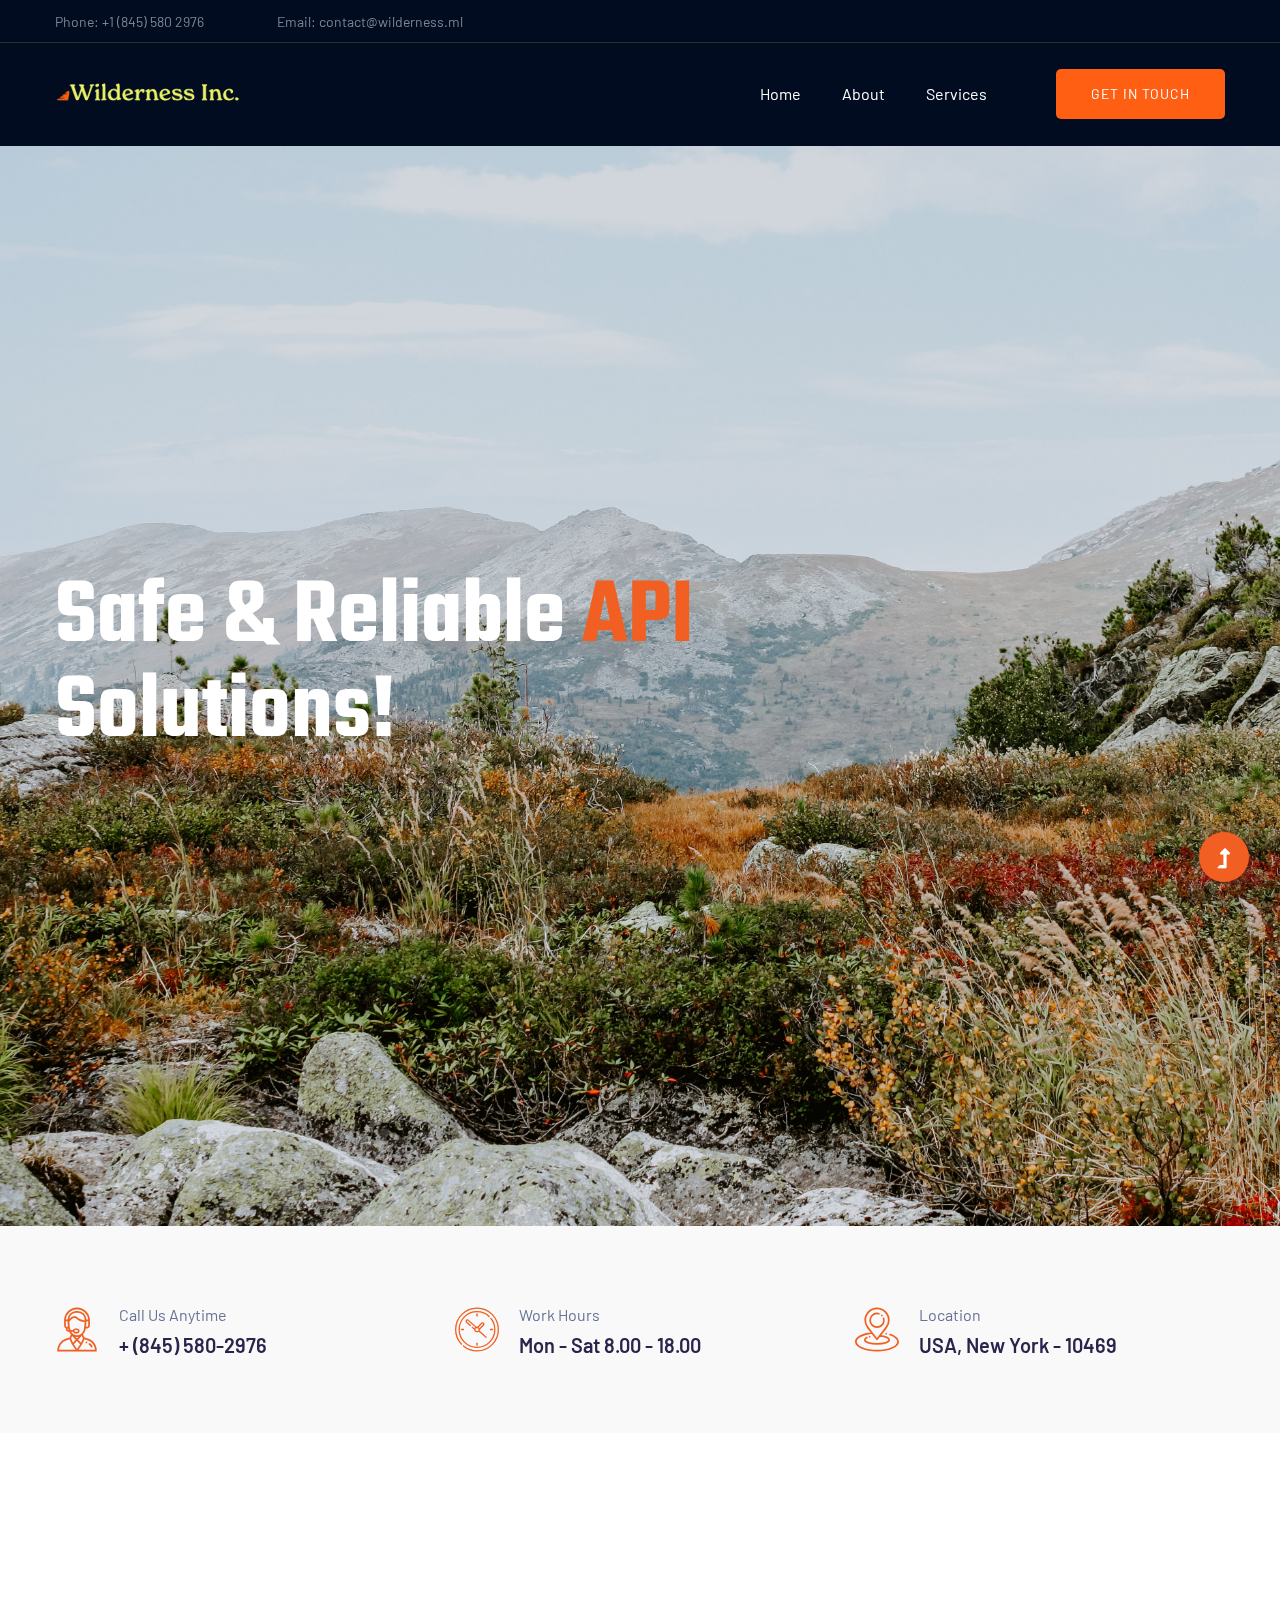
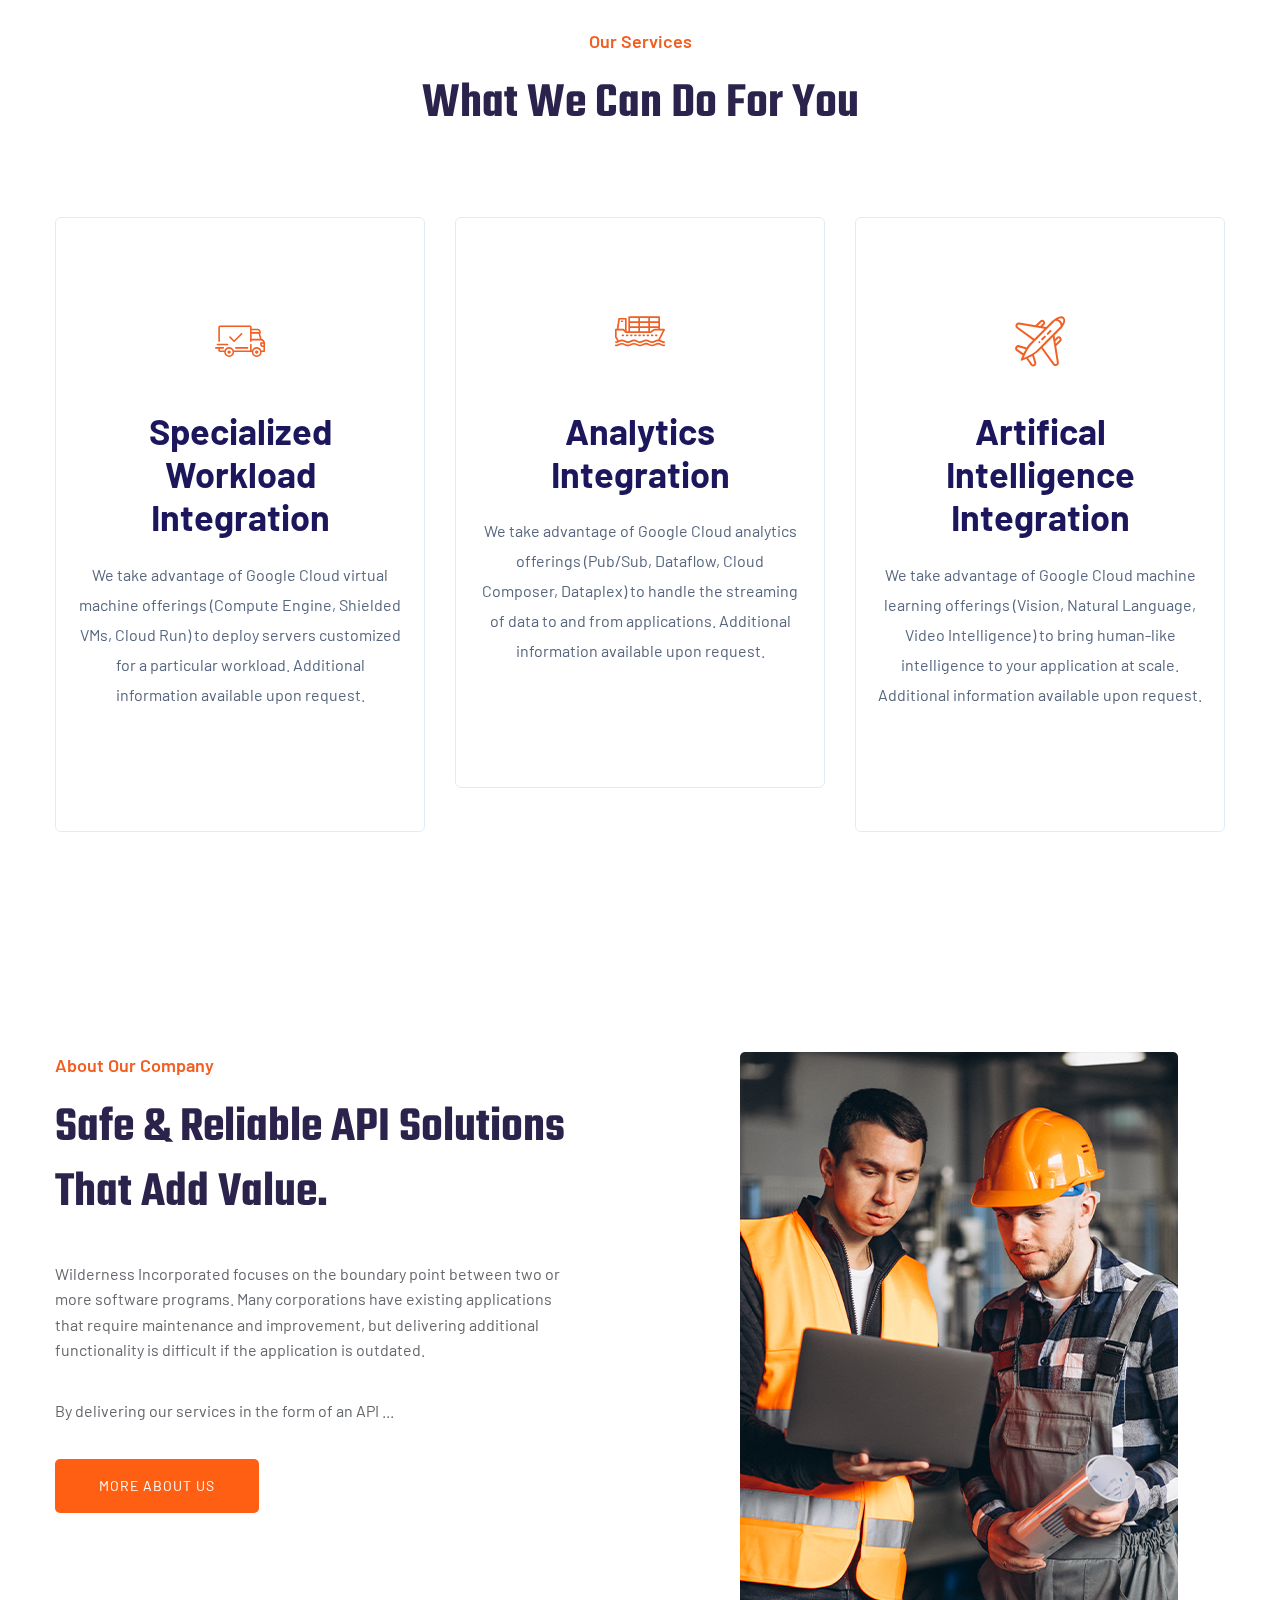
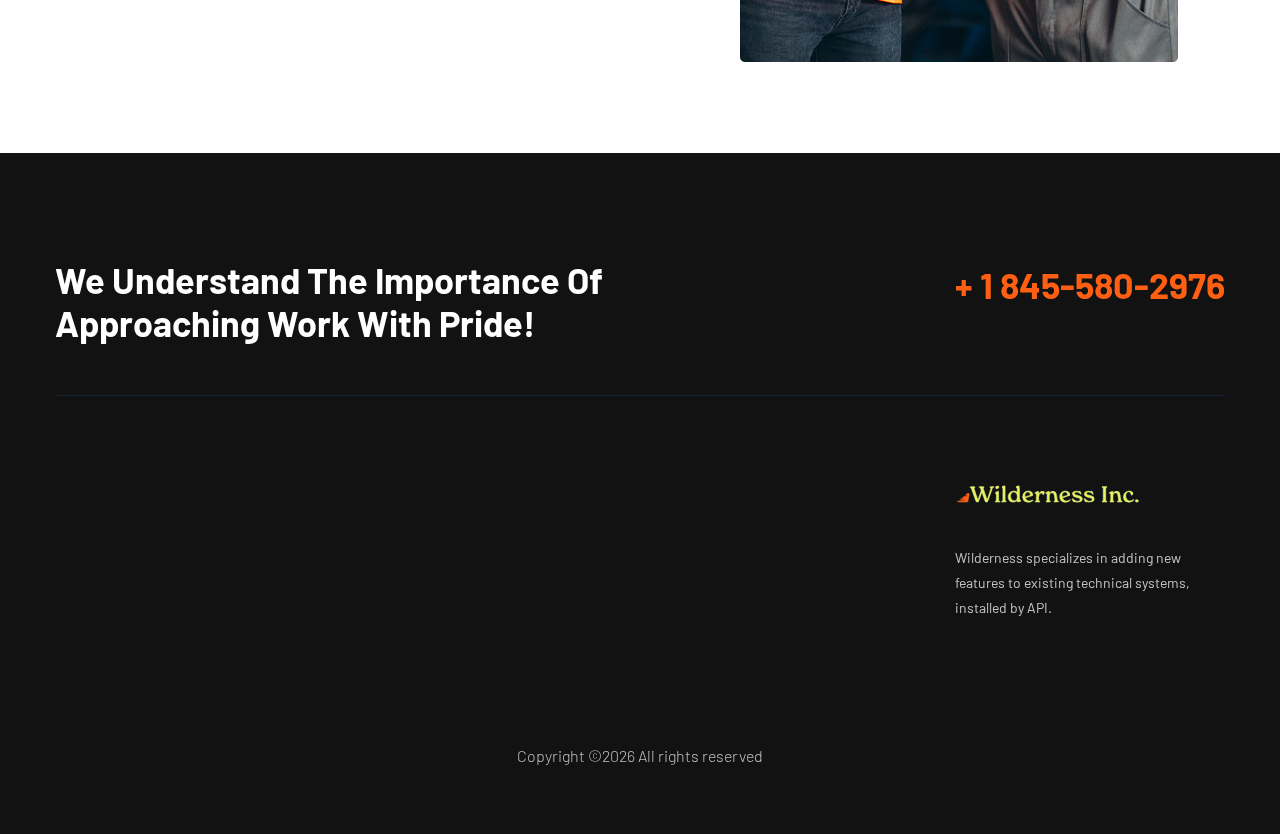
==== index.html @ 5d67bed7 "Update Title Tags" ====
<!doctype html>
<html class="no-js" lang="zxx">
<head>
    <meta charset="utf-8">
    <meta http-equiv="x-ua-compatible" content="ie=edge">
    <title>Wilderness Incorporated </title>
    <meta name="description" content="">
    <meta name="viewport" content="width=device-width, initial-scale=1">
    <link rel="manifest" href="site.webmanifest">
    <link rel="shortcut icon" type="image/x-icon" href="assets/img/favicon.ico">

    <!-- CSS here -->
    <link rel="stylesheet" href="assets/css/bootstrap.min.css">
    <link rel="stylesheet" href="assets/css/owl.carousel.min.css">
    <link rel="stylesheet" href="assets/css/slicknav.css">
    <link rel="stylesheet" href="assets/css/flaticon.css">
    <link rel="stylesheet" href="assets/css/animate.min.css">
    <link rel="stylesheet" href="assets/css/magnific-popup.css">
    <link rel="stylesheet" href="assets/css/fontawesome-all.min.css">
    <link rel="stylesheet" href="assets/css/themify-icons.css">
    <link rel="stylesheet" href="assets/css/slick.css">
    <link rel="stylesheet" href="assets/css/nice-select.css">
    <link rel="stylesheet" href="assets/css/style.css">
</head>
<body>
<!--? Preloader Start -->
<div id="preloader-active">
    <div class="preloader d-flex align-items-center justify-content-center">
        <div class="preloader-inner position-relative">
            <div class="preloader-circle"></div>
            <div class="preloader-img pere-text">
                <img src="assets/img/logo/loder.jpg" alt="">
            </div>
        </div>
    </div>
</div>
<!-- Preloader Start -->
<header>
    <!-- Header Start -->
    <div class="header-area">
        <div class="main-header ">
            <div class="header-top d-none d-lg-block">
                <div class="container">
                    <div class="col-xl-12">
                        <div class="row d-flex justify-content-between align-items-center">
                            <div class="header-info-left">
                                <ul>     
                                    <li>Phone: +1 (845) 580 2976</li>
                                    <li>Email: contact@wilderness.ml</li>
                                </ul>
                            </div>
                        </div>
                    </div>
                </div>
            </div>
            <div class="header-bottom  header-sticky">
                <div class="container">
                    <div class="row align-items-center">
                        <!-- Logo -->
                        <div class="col-xl-2 col-lg-2">
                            <div class="logo">
                                <a href="index.html"><img src="assets/img/logo/Wilderness_logo_standard_mac_1_20_clear.png" alt=""></a>
                            </div>
                        </div>
                        <div class="col-xl-10 col-lg-10">
                            <div class="menu-wrapper  d-flex align-items-center justify-content-end">
                                <!-- Main-menu -->
                                <div class="main-menu d-none d-lg-block">
                                    <nav> 
                                        <ul id="navigation">                                                                                          
                                            <li><a href="index.html">Home</a></li>
                                            <li><a href="about.html">About</a></li>
                                            <li><a href="services.html">Services</a></li>
                                            
                                            <!--<li><a href="contact.html">Contact</a></li>-->
                                        </ul>
                                    </nav>
                                </div>
                                <!-- Header-btn -->
                                <div class="header-right-btn d-none d-lg-block ml-20">
                                    <a href="contact.html" class="btn header-btn">Get In Touch</a>
                                </div>
                            </div>
                        </div> 
                        <!-- Mobile Menu -->
                        <div class="col-12">
                            <div class="mobile_menu d-block d-lg-none"></div>
                        </div>
                    </div>
                </div>
            </div>
        </div>
    </div>
    <!-- Header End -->
</header>
<main>
    <!--? slider Area Start-->
    <div class="slider-area ">
        <div class="slider-active">
            <!-- Single Slider -->
            <div class="single-slider slider-height d-flex align-items-center">
                <div class="container">
                    <div class="row">
                        <div class="col-xl-9 col-lg-9">
                            <div class="hero__caption">
                                <h1 >Safe & Reliable <span>API</span> Solutions!</h1>
                            </div>
                        </div>
                    </div>
                </div>
            </div>
        </div>
    </div>
    <!-- slider Area End-->
    <!--? our info Start -->
    <div class="our-info-area pt-70 pb-40">
        <div class="container">
            <div class="row">
                <div class="col-lg-4 col-md-6 col-sm-6">
                    <div class="single-info mb-30">
                        <div class="info-icon">
                            <span class="flaticon-support"></span>
                        </div>
                        <div class="info-caption">
                            <p>Call Us Anytime</p>
                            <span>+ (845) 580-2976</span>
                        </div>
                    </div>
                </div>
                <div class="col-lg-4 col-md-6 col-sm-6">
                    <div class="single-info mb-30">
                        <div class="info-icon">
                            <span class="flaticon-clock"></span>
                        </div>
                        <div class="info-caption">
                            <p>Work Hours</p>
                            <span>Mon - Sat 8.00 - 18.00</span>
                        </div>
                    </div>
                </div>
                <div class="col-lg-4 col-md-6 col-sm-6">
                    <div class="single-info mb-30">
                        <div class="info-icon">
                            <span class="flaticon-place"></span>
                        </div>
                        <div class="info-caption">
                            <p>Location</p>
                            <span>USA, New York - 10469</span>
                        </div>
                    </div>
                </div>
            </div>
        </div>
    </div>
    <!-- our info End -->
    <!--? Categories Area Start -->
    <div class="categories-area section-padding30">
        <div class="container">
            <div class="row">
                <div class="col-lg-12">
                    <!-- Section Tittle -->
                    <div class="section-tittle text-center mb-80">
                        <span>Our Services</span>
                        <h2>What We Can Do For You</h2>
                    </div>
                </div>
            </div>
            <div class="row">
                <div class="col-lg-4 col-md-6 col-sm-6">
                    <div class="single-cat text-center mb-50">
                        <div class="cat-icon">
                            <span class="flaticon-shipped"></span>
                        </div>
                        <div class="cat-cap">
                            <h5><a href="services.html">Specialized Workload Integration</a></h5>
                            <p>We take advantage of Google Cloud virtual machine offerings (Compute Engine, Shielded VMs, Cloud Run) to deploy servers customized for a particular workload. Additional information available upon request. </p>
                        </div>
                    </div>
                </div>
                <div class="col-lg-4 col-md-6 col-sm-6">
                    <div class="single-cat text-center mb-50">
                        <div class="cat-icon">
                            <span class="flaticon-ship"></span>
                        </div>
                        <div class="cat-cap">
                            <h5><a href="services.html">Analytics Integration</a></h5>
                            <p>We take advantage of Google Cloud analytics offerings (Pub/Sub, Dataflow, Cloud Composer, Dataplex) to handle the streaming of data to and from applications. Additional information available upon request. </p>
                        </div>
                    </div>
                </div>
                <div class="col-lg-4 col-md-6 col-sm-6">
                    <div class="single-cat text-center mb-50">
                        <div class="cat-icon">
                            <span class="flaticon-plane"></span>
                        </div>
                        <div class="cat-cap">
                            <h5><a href="services.html">Artifical Intelligence Integration</a></h5>
                            <p>We take advantage of Google Cloud machine learning offerings (Vision, Natural Language, Video Intelligence) to bring human-like intelligence to your application at scale. Additional information available upon request. </p>
                        </div>
                    </div>
                </div>
            </div>
        </div>
    </div>
    <!-- Categories Area End -->
    <!--? About Area Start -->
    <div class="about-low-area padding-bottom">
        <div class="container">
            <div class="row">
                <div class="col-lg-6 col-md-12">
                    <div class="about-caption mb-50">
                        <!-- Section Tittle -->
                        <div class="section-tittle mb-35">
                            <span>About Our Company</span>
                            <h2>Safe & Reliable API Solutions That Add Value.</h2>
                        </div>
                        <p>Wilderness Incorporated focuses on the boundary point between two or more software programs. Many corporations have existing applications that require maintenance and improvement, but delivering additional functionality is difficult if the application is outdated. </p>
                        <p>By delivering our services in the form of an API ... </p>
                        <a href="about.html" class="btn">More About Us</a>
                    </div>
                </div>
                <div class="col-lg-6 col-md-12">
                    <!-- about-img -->
                    <div class="about-img ">
                        <div class="about-font-img">
                            <img src="assets/img/gallery/about2.png" alt="">
                        </div>
                        <div class="about-back-img d-none d-lg-block">
                            <img src="assets/img/gallery/about1.png" alt="">
                        </div>
                    </div>
                </div>
            </div>
        </div>
    </div>
    <!-- About Area End -->
    <!--? contact-form start -->

    <!-- contact-form end -->
    <!--Team Ara Start -->
    
    <!-- Team Ara End -->
    <!--? Testimonial Start -->
    
    <!-- Testimonial End -->
    <!--? Blog Area Start -->
    <!-- Blog Area End -->
</main>
<footer>
    <!--? Footer Start-->
    <div class="footer-area footer-bg">
        <div class="container">
            <div class="footer-top footer-padding">
                <!-- footer Heading -->
                <div class="footer-heading">
                    <div class="row justify-content-between">
                        <div class="col-xl-6 col-lg-8 col-md-8">
                            <div class="wantToWork-caption wantToWork-caption2">
                                <h2>We Understand The Importance Of Approaching Work With Pride!</h2>
                            </div>
                        </div>
                        <div class="col-xl-6 col-lg-6">
                            <span class="contact-number f-right">+ 1 845-580-2976</span>
                        </div>
                    </div>
                </div>
                <!-- Footer Menu -->
                <div class="row d-flex justify-content-end">
                    <div class="col-xl-3 col-lg-4 col-md-5 col-sm-6">
                        <div class="single-footer-caption mb-50">
                            <!-- logo -->
                            <div class="footer-logo">
                                <a href="index.html"><img src="assets/img/logo/Wilderness_logo_standard_mac_1_20_clear.png" alt=""></a>
                            </div>
                            <div class="footer-tittle">
                                <div class="footer-pera">
                                    <p class="info1">Wilderness specializes in adding new features to existing technical systems, installed by API.</p>
                                </div>
                            </div>
                        </div>
                    </div>
                </div>
            </div>
            <!-- Footer Bottom -->
            <div class="footer-bottom">
                <div class="row d-flex align-items-center">
                    <div class="col-lg-12">
                        <div class="footer-copy-right text-center">
                            <p>
  Copyright &copy;<script>document.write(new Date().getFullYear());</script> All rights reserved</p>
                        </div>
                    </div>
                </div>
            </div>
        </div>
    </div>
    <!-- Footer End-->
</footer>
<!-- Scroll Up -->
<div id="back-top" >
    <a title="Go to Top" href="#"> <i class="fas fa-level-up-alt"></i></a>
</div>

    <!-- JS here -->

    <script src="./assets/js/vendor/modernizr-3.5.0.min.js"></script>
    <!-- Jquery, Popper, Bootstrap -->
    <script src="./assets/js/vendor/jquery-1.12.4.min.js"></script>
    <script src="./assets/js/popper.min.js"></script>
    <script src="./assets/js/bootstrap.min.js"></script>
    <!-- Jquery Mobile Menu -->
    <script src="./assets/js/jquery.slicknav.min.js"></script>

    <!-- Jquery Slick , Owl-Carousel Plugins -->
    <script src="./assets/js/owl.carousel.min.js"></script>
    <script src="./assets/js/slick.min.js"></script>
    <!-- One Page, Animated-HeadLin -->
    <script src="./assets/js/wow.min.js"></script>
    <script src="./assets/js/animated.headline.js"></script>
    <script src="./assets/js/jquery.magnific-popup.js"></script>

    <!-- Nice-select, sticky -->
    <script src="./assets/js/jquery.nice-select.min.js"></script>
    <script src="./assets/js/jquery.sticky.js"></script>
    
    <!-- contact js -->
    <script src="./assets/js/contact.js"></script>
    <script src="./assets/js/jquery.form.js"></script>
    <script src="./assets/js/jquery.validate.min.js"></script>
    <script src="./assets/js/mail-script.js"></script>
    <script src="./assets/js/jquery.ajaxchimp.min.js"></script>
    
    <!-- Jquery Plugins, main Jquery -->	
    <script src="./assets/js/plugins.js"></script>
    <script src="./assets/js/main.js"></script>
    
</body>
</html>
---- assets/css/flaticon.css ----
/*
  	Flaticon icon font: Flaticon
  	Creation date: 07/04/2020 05:31
  	*/

@font-face {
  font-family: "Flaticon";
  src: url("../fonts/Flaticon.eot");
  src: url("../fonts/Flaticon.eot?#iefix") format("embedded-opentype"),
       url("../fonts/Flaticon.woff2") format("woff2"),
       url("../fonts/Flaticon.woff") format("woff"),
       url("../fonts/Flaticon.ttf") format("truetype"),
       url("../fonts/Flaticon.svg#Flaticon") format("svg");
  font-weight: normal;
  font-style: normal;
}

@media screen and (-webkit-min-device-pixel-ratio:0) {
  @font-face {
    font-family: "Flaticon";
    src: url("../fonts/Flaticon.svg#Flaticon") format("svg");
  }
}

[class^="flaticon-"]:before, [class*=" flaticon-"]:before,
[class^="flaticon-"]:after, [class*=" flaticon-"]:after {   
  font-family: Flaticon;
font-style: normal;
}

.flaticon-shipped:before { content: "\f100"; }
.flaticon-ship:before { content: "\f101"; }
.flaticon-plane:before { content: "\f102"; }
.flaticon-support:before { content: "\f103"; }
.flaticon-clock:before { content: "\f104"; }
.flaticon-place:before { content: "\f105"; }
---- assets/css/themify-icons.css ----
@font-face {
	font-family: 'themify';
	src:url('../fonts/themify.eot?-fvbane');


	src:url('../fonts/themify.eot?#iefix-fvbane') format('embedded-opentype'),
		url('../fonts/themify.woff?-fvbane') format('woff'),
		url('../fonts/themify.ttf?-fvbane') format('truetype'),
		url('../fonts/themify.svg?-fvbane#themify') format('svg');
	font-weight: normal;
	font-style: normal;
}

[class^="ti-"], [class*=" ti-"] {
	font-family: 'themify';
	speak: none;
	font-style: normal;
	font-weight: normal;
	font-variant: normal;
	text-transform: none;
	line-height: 1;

	/* Better Font Rendering =========== */
	-webkit-font-smoothing: antialiased;
	-moz-osx-font-smoothing: grayscale;
}

.ti-wand:before {
	content: "\e600";
}
.ti-volume:before {
	content: "\e601";
}
.ti-user:before {
	content: "\e602";
}
.ti-unlock:before {
	content: "\e603";
}
.ti-unlink:before {
	content: "\e604";
}
.ti-trash:before {
	content: "\e605";
}
.ti-thought:before {
	content: "\e606";
}
.ti-target:before {
	content: "\e607";
}
.ti-tag:before {
	content: "\e608";
}
.ti-tablet:before {
	content: "\e609";
}
.ti-star:before {
	content: "\e60a";
}
.ti-spray:before {
	content: "\e60b";
}
.ti-signal:before {
	content: "\e60c";
}
.ti-shopping-cart:before {
	content: "\e60d";
}
.ti-shopping-cart-full:before {
	content: "\e60e";
}
.ti-settings:before {
	content: "\e60f";
}
.ti-search:before {
	content: "\e610";
}
.ti-zoom-in:before {
	content: "\e611";
}
.ti-zoom-out:before {
	content: "\e612";
}
.ti-cut:before {
	content: "\e613";
}
.ti-ruler:before {
	content: "\e614";
}
.ti-ruler-pencil:before {
	content: "\e615";
}
.ti-ruler-alt:before {
	content: "\e616";
}
.ti-bookmark:before {
	content: "\e617";
}
.ti-bookmark-alt:before {
	content: "\e618";
}
.ti-reload:before {
	content: "\e619";
}
.ti-plus:before {
	content: "\e61a";
}
.ti-pin:before {
	content: "\e61b";
}
.ti-pencil:before {
	content: "\e61c";
}
.ti-pencil-alt:before {
	content: "\e61d";
}
.ti-paint-roller:before {
	content: "\e61e";
}
.ti-paint-bucket:before {
	content: "\e61f";
}
.ti-na:before {
	content: "\e620";
}
.ti-mobile:before {
	content: "\e621";
}
.ti-minus:before {
	content: "\e622";
}
.ti-medall:before {
	content: "\e623";
}
.ti-medall-alt:before {
	content: "\e624";
}
.ti-marker:before {
	content: "\e625";
}
.ti-marker-alt:before {
	content: "\e626";
}
.ti-arrow-up:before {
	content: "\e627";
}
.ti-arrow-right:before {
	content: "\e628";
}
.ti-arrow-left:before {
	content: "\e629";
}
.ti-arrow-down:before {
	content: "\e62a";
}
.ti-lock:before {
	content: "\e62b";
}
.ti-location-arrow:before {
	content: "\e62c";
}
.ti-link:before {
	content: "\e62d";
}
.ti-layout:before {
	content: "\e62e";
}
.ti-layers:before {
	content: "\e62f";
}
.ti-layers-alt:before {
	content: "\e630";
}
.ti-key:before {
	content: "\e631";
}
.ti-import:before {
	content: "\e632";
}
.ti-image:before {
	content: "\e633";
}
.ti-heart:before {
	content: "\e634";
}
.ti-heart-broken:before {
	content: "\e635";
}
.ti-hand-stop:before {
	content: "\e636";
}
.ti-hand-open:before {
	content: "\e637";
}
.ti-hand-drag:before {
	content: "\e638";
}
.ti-folder:before {
	content: "\e639";
}
.ti-flag:before {
	content: "\e63a";
}
.ti-flag-alt:before {
	content: "\e63b";
}
.ti-flag-alt-2:before {
	content: "\e63c";
}
.ti-eye:before {
	content: "\e63d";
}
.ti-export:before {
	content: "\e63e";
}
.ti-exchange-vertical:before {
	content: "\e63f";
}
.ti-desktop:before {
	content: "\e640";
}
.ti-cup:before {
	content: "\e641";
}
.ti-crown:before {
	content: "\e642";
}
.ti-comments:before {
	content: "\e643";
}
.ti-comment:before {
	content: "\e644";
}
.ti-comment-alt:before {
	content: "\e645";
}
.ti-close:before {
	content: "\e646";
}
.ti-clip:before {
	content: "\e647";
}
.ti-angle-up:before {
	content: "\e648";
}
.ti-angle-right:before {
	content: "\e649";
}
.ti-angle-left:before {
	content: "\e64a";
}
.ti-angle-down:before {
	content: "\e64b";
}
.ti-check:before {
	content: "\e64c";
}
.ti-check-box:before {
	content: "\e64d";
}
.ti-camera:before {
	content: "\e64e";
}
.ti-announcement:before {
	content: "\e64f";
}
.ti-brush:before {
	content: "\e650";
}
.ti-briefcase:before {
	content: "\e651";
}
.ti-bolt:before {
	content: "\e652";
}
.ti-bolt-alt:before {
	content: "\e653";
}
.ti-blackboard:before {
	content: "\e654";
}
.ti-bag:before {
	content: "\e655";
}
.ti-move:before {
	content: "\e656";
}
.ti-arrows-vertical:before {
	content: "\e657";
}
.ti-arrows-horizontal:before {
	content: "\e658";
}
.ti-fullscreen:before {
	content: "\e659";
}
.ti-arrow-top-right:before {
	content: "\e65a";
}
.ti-arrow-top-left:before {
	content: "\e65b";
}
.ti-arrow-circle-up:before {
	content: "\e65c";
}
.ti-arrow-circle-right:before {
	content: "\e65d";
}
.ti-arrow-circle-left:before {
	content: "\e65e";
}
.ti-arrow-circle-down:before {
	content: "\e65f";
}
.ti-angle-double-up:before {
	content: "\e660";
}
.ti-angle-double-right:before {
	content: "\e661";
}
.ti-angle-double-left:before {
	content: "\e662";
}
.ti-angle-double-down:before {
	content: "\e663";
}
.ti-zip:before {
	content: "\e664";
}
.ti-world:before {
	content: "\e665";
}
.ti-wheelchair:before {
	content: "\e666";
}
.ti-view-list:before {
	content: "\e667";
}
.ti-view-list-alt:before {
	content: "\e668";
}
.ti-view-grid:before {
	content: "\e669";
}
.ti-uppercase:before {
	content: "\e66a";
}
.ti-upload:before {
	content: "\e66b";
}
.ti-underline:before {
	content: "\e66c";
}
.ti-truck:before {
	content: "\e66d";
}
.ti-timer:before {
	content: "\e66e";
}
.ti-ticket:before {
	content: "\e66f";
}
.ti-thumb-up:before {
	content: "\e670";
}
.ti-thumb-down:before {
	content: "\e671";
}
.ti-text:before {
	content: "\e672";
}
.ti-stats-up:before {
	content: "\e673";
}
.ti-stats-down:before {
	content: "\e674";
}
.ti-split-v:before {
	content: "\e675";
}
.ti-split-h:before {
	content: "\e676";
}
.ti-smallcap:before {
	content: "\e677";
}
.ti-shine:before {
	content: "\e678";
}
.ti-shift-right:before {
	content: "\e679";
}
.ti-shift-left:before {
	content: "\e67a";
}
.ti-shield:before {
	content: "\e67b";
}
.ti-notepad:before {
	content: "\e67c";
}
.ti-server:before {
	content: "\e67d";
}
.ti-quote-right:before {
	content: "\e67e";
}
.ti-quote-left:before {
	content: "\e67f";
}
.ti-pulse:before {
	content: "\e680";
}
.ti-printer:before {
	content: "\e681";
}
.ti-power-off:before {
	content: "\e682";
}
.ti-plug:before {
	content: "\e683";
}
.ti-pie-chart:before {
	content: "\e684";
}
.ti-paragraph:before {
	content: "\e685";
}
.ti-panel:before {
	content: "\e686";
}
.ti-package:before {
	content: "\e687";
}
.ti-music:before {
	content: "\e688";
}
.ti-music-alt:before {
	content: "\e689";
}
.ti-mouse:before {
	content: "\e68a";
}
.ti-mouse-alt:before {
	content: "\e68b";
}
.ti-money:before {
	content: "\e68c";
}
.ti-microphone:before {
	content: "\e68d";
}
.ti-menu:before {
	content: "\e68e";
}
.ti-menu-alt:before {
	content: "\e68f";
}
.ti-map:before {
	content: "\e690";
}
.ti-map-alt:before {
	content: "\e691";
}
.ti-loop:before {
	content: "\e692";
}
.ti-location-pin:before {
	content: "\e693";
}
.ti-list:before {
	content: "\e694";
}
.ti-light-bulb:before {
	content: "\e695";
}
.ti-Italic:before {
	content: "\e696";
}
.ti-info:before {
	content: "\e697";
}
.ti-infinite:before {
	content: "\e698";
}
.ti-id-badge:before {
	content: "\e699";
}
.ti-hummer:before {
	content: "\e69a";
}
.ti-home:before {
	content: "\e69b";
}
.ti-help:before {
	content: "\e69c";
}
.ti-headphone:before {
	content: "\e69d";
}
.ti-harddrives:before {
	content: "\e69e";
}
.ti-harddrive:before {
	content: "\e69f";
}
.ti-gift:before {
	content: "\e6a0";
}
.ti-game:before {
	content: "\e6a1";
}
.ti-filter:before {
	content: "\e6a2";
}
.ti-files:before {
	content: "\e6a3";
}
.ti-file:before {
	content: "\e6a4";
}
.ti-eraser:before {
	content: "\e6a5";
}
.ti-envelope:before {
	content: "\e6a6";
}
.ti-download:before {
	content: "\e6a7";
}
.ti-direction:before {
	content: "\e6a8";
}
.ti-direction-alt:before {
	content: "\e6a9";
}
.ti-dashboard:before {
	content: "\e6aa";
}
.ti-control-stop:before {
	content: "\e6ab";
}
.ti-control-shuffle:before {
	content: "\e6ac";
}
.ti-control-play:before {
	content: "\e6ad";
}
.ti-control-pause:before {
	content: "\e6ae";
}
.ti-control-forward:before {
	content: "\e6af";
}
.ti-control-backward:before {
	content: "\e6b0";
}
.ti-cloud:before {
	content: "\e6b1";
}
.ti-cloud-up:before {
	content: "\e6b2";
}
.ti-cloud-down:before {
	content: "\e6b3";
}
.ti-clipboard:before {
	content: "\e6b4";
}
.ti-car:before {
	content: "\e6b5";
}
.ti-calendar:before {
	content: "\e6b6";
}
.ti-book:before {
	content: "\e6b7";
}
.ti-bell:before {
	content: "\e6b8";
}
.ti-basketball:before {
	content: "\e6b9";
}
.ti-bar-chart:before {
	content: "\e6ba";
}
.ti-bar-chart-alt:before {
	content: "\e6bb";
}
.ti-back-right:before {
	content: "\e6bc";
}
.ti-back-left:before {
	content: "\e6bd";
}
.ti-arrows-corner:before {
	content: "\e6be";
}
.ti-archive:before {
	content: "\e6bf";
}
.ti-anchor:before {
	content: "\e6c0";
}
.ti-align-right:before {
	content: "\e6c1";
}
.ti-align-left:before {
	content: "\e6c2";
}
.ti-align-justify:before {
	content: "\e6c3";
}
.ti-align-center:before {
	content: "\e6c4";
}
.ti-alert:before {
	content: "\e6c5";
}
.ti-alarm-clock:before {
	content: "\e6c6";
}
.ti-agenda:before {
	content: "\e6c7";
}
.ti-write:before {
	content: "\e6c8";
}
.ti-window:before {
	content: "\e6c9";
}
.ti-widgetized:before {
	content: "\e6ca";
}
.ti-widget:before {
	content: "\e6cb";
}
.ti-widget-alt:before {
	content: "\e6cc";
}
.ti-wallet:before {
	content: "\e6cd";
}
.ti-video-clapper:before {
	content: "\e6ce";
}
.ti-video-camera:before {
	content: "\e6cf";
}
.ti-vector:before {
	content: "\e6d0";
}
.ti-themify-logo:before {
	content: "\e6d1";
}
.ti-themify-favicon:before {
	content: "\e6d2";
}
.ti-themify-favicon-alt:before {
	content: "\e6d3";
}
.ti-support:before {
	content: "\e6d4";
}
.ti-stamp:before {
	content: "\e6d5";
}
.ti-split-v-alt:before {
	content: "\e6d6";
}
.ti-slice:before {
	content: "\e6d7";
}
.ti-shortcode:before {
	content: "\e6d8";
}
.ti-shift-right-alt:before {
	content: "\e6d9";
}
.ti-shift-left-alt:before {
	content: "\e6da";
}
.ti-ruler-alt-2:before {
	content: "\e6db";
}
.ti-receipt:before {
	content: "\e6dc";
}
.ti-pin2:before {
	content: "\e6dd";
}
.ti-pin-alt:before {
	content: "\e6de";
}
.ti-pencil-alt2:before {
	content: "\e6df";
}
.ti-palette:before {
	content: "\e6e0";
}
.ti-more:before {
	content: "\e6e1";
}
.ti-more-alt:before {
	content: "\e6e2";
}
.ti-microphone-alt:before {
	content: "\e6e3";
}
.ti-magnet:before {
	content: "\e6e4";
}
.ti-line-double:before {
	content: "\e6e5";
}
.ti-line-dotted:before {
	content: "\e6e6";
}
.ti-line-dashed:before {
	content: "\e6e7";
}
.ti-layout-width-full:before {
	content: "\e6e8";
}
.ti-layout-width-default:before {
	content: "\e6e9";
}
.ti-layout-width-default-alt:before {
	content: "\e6ea";
}
.ti-layout-tab:before {
	content: "\e6eb";
}
.ti-layout-tab-window:before {
	content: "\e6ec";
}
.ti-layout-tab-v:before {
	content: "\e6ed";
}
.ti-layout-tab-min:before {
	content: "\e6ee";
}
.ti-layout-slider:before {
	content: "\e6ef";
}
.ti-layout-slider-alt:before {
	content: "\e6f0";
}
.ti-layout-sidebar-right:before {
	content: "\e6f1";
}
.ti-layout-sidebar-none:before {
	content: "\e6f2";
}
.ti-layout-sidebar-left:before {
	content: "\e6f3";
}
.ti-layout-placeholder:before {
	content: "\e6f4";
}
.ti-layout-menu:before {
	content: "\e6f5";
}
.ti-layout-menu-v:before {
	content: "\e6f6";
}
.ti-layout-menu-separated:before {
	content: "\e6f7";
}
.ti-layout-menu-full:before {
	content: "\e6f8";
}
.ti-layout-media-right-alt:before {
	content: "\e6f9";
}
.ti-layout-media-right:before {
	content: "\e6fa";
}
.ti-layout-media-overlay:before {
	content: "\e6fb";
}
.ti-layout-media-overlay-alt:before {
	content: "\e6fc";
}
.ti-layout-media-overlay-alt-2:before {
	content: "\e6fd";
}
.ti-layout-media-left-alt:before {
	content: "\e6fe";
}
.ti-layout-media-left:before {
	content: "\e6ff";
}
.ti-layout-media-center-alt:before {
	content: "\e700";
}
.ti-layout-media-center:before {
	content: "\e701";
}
.ti-layout-list-thumb:before {
	content: "\e702";
}
.ti-layout-list-thumb-alt:before {
	content: "\e703";
}
.ti-layout-list-post:before {
	content: "\e704";
}
.ti-layout-list-large-image:before {
	content: "\e705";
}
.ti-layout-line-solid:before {
	content: "\e706";
}
.ti-layout-grid4:before {
	content: "\e707";
}
.ti-layout-grid3:before {
	content: "\e708";
}
.ti-layout-grid2:before {
	content: "\e709";
}
.ti-layout-grid2-thumb:before {
	content: "\e70a";
}
.ti-layout-cta-right:before {
	content: "\e70b";
}
.ti-layout-cta-left:before {
	content: "\e70c";
}
.ti-layout-cta-center:before {
	content: "\e70d";
}
.ti-layout-cta-btn-right:before {
	content: "\e70e";
}
.ti-layout-cta-btn-left:before {
	content: "\e70f";
}
.ti-layout-column4:before {
	content: "\e710";
}
.ti-layout-column3:before {
	content: "\e711";
}
.ti-layout-column2:before {
	content: "\e712";
}
.ti-layout-accordion-separated:before {
	content: "\e713";
}
.ti-layout-accordion-merged:before {
	content: "\e714";
}
.ti-layout-accordion-list:before {
	content: "\e715";
}
.ti-ink-pen:before {
	content: "\e716";
}
.ti-info-alt:before {
	content: "\e717";
}
.ti-help-alt:before {
	content: "\e718";
}
.ti-headphone-alt:before {
	content: "\e719";
}
.ti-hand-point-up:before {
	content: "\e71a";
}
.ti-hand-point-right:before {
	content: "\e71b";
}
.ti-hand-point-left:before {
	content: "\e71c";
}
.ti-hand-point-down:before {
	content: "\e71d";
}
.ti-gallery:before {
	content: "\e71e";
}
.ti-face-smile:before {
	content: "\e71f";
}
.ti-face-sad:before {
	content: "\e720";
}
.ti-credit-card:before {
	content: "\e721";
}
.ti-control-skip-forward:before {
	content: "\e722";
}
.ti-control-skip-backward:before {
	content: "\e723";
}
.ti-control-record:before {
	content: "\e724";
}
.ti-control-eject:before {
	content: "\e725";
}
.ti-comments-smiley:before {
	content: "\e726";
}
.ti-brush-alt:before {
	content: "\e727";
}
.ti-youtube:before {
	content: "\e728";
}
.ti-vimeo:before {
	content: "\e729";
}
.ti-twitter:before {
	content: "\e72a";
}
.ti-time:before {
	content: "\e72b";
}
.ti-tumblr:before {
	content: "\e72c";
}
.ti-skype:before {
	content: "\e72d";
}
.ti-share:before {
	content: "\e72e";
}
.ti-share-alt:before {
	content: "\e72f";
}
.ti-rocket:before {
	content: "\e730";
}
.ti-pinterest:before {
	content: "\e731";
}
.ti-new-window:before {
	content: "\e732";
}
.ti-microsoft:before {
	content: "\e733";
}
.ti-list-ol:before {
	content: "\e734";
}
.ti-linkedin:before {
	content: "\e735";
}
.ti-layout-sidebar-2:before {
	content: "\e736";
}
.ti-layout-grid4-alt:before {
	content: "\e737";
}
.ti-layout-grid3-alt:before {
	content: "\e738";
}
.ti-layout-grid2-alt:before {
	content: "\e739";
}
.ti-layout-column4-alt:before {
	content: "\e73a";
}
.ti-layout-column3-alt:before {
	content: "\e73b";
}
.ti-layout-column2-alt:before {
	content: "\e73c";
}
.ti-instagram:before {
	content: "\e73d";
}
.ti-google:before {
	content: "\e73e";
}
.ti-github:before {
	content: "\e73f";
}
.ti-flickr:before {
	content: "\e740";
}
.ti-facebook:before {
	content: "\e741";
}
.ti-dropbox:before {
	content: "\e742";
}
.ti-dribbble:before {
	content: "\e743";
}
.ti-apple:before {
	content: "\e744";
}
.ti-android:before {
	content: "\e745";
}
.ti-save:before {
	content: "\e746";
}
.ti-save-alt:before {
	content: "\e747";
}
.ti-yahoo:before {
	content: "\e748";
}
.ti-wordpress:before {
	content: "\e749";
}
.ti-vimeo-alt:before {
	content: "\e74a";
}
.ti-twitter-alt:before {
	content: "\e74b";
}
.ti-tumblr-alt:before {
	content: "\e74c";
}
.ti-trello:before {
	content: "\e74d";
}
.ti-stack-overflow:before {
	content: "\e74e";
}
.ti-soundcloud:before {
	content: "\e74f";
}
.ti-sharethis:before {
	content: "\e750";
}
.ti-sharethis-alt:before {
	content: "\e751";
}
.ti-reddit:before {
	content: "\e752";
}
.ti-pinterest-alt:before {
	content: "\e753";
}
.ti-microsoft-alt:before {
	content: "\e754";
}
.ti-linux:before {
	content: "\e755";
}
.ti-jsfiddle:before {
	content: "\e756";
}
.ti-joomla:before {
	content: "\e757";
}
.ti-html5:before {
	content: "\e758";
}
.ti-flickr-alt:before {
	content: "\e759";
}
.ti-email:before {
	content: "\e75a";
}
.ti-drupal:before {
	content: "\e75b";
}
.ti-dropbox-alt:before {
	content: "\e75c";
}
.ti-css3:before {
	content: "\e75d";
}
.ti-rss:before {
	content: "\e75e";
}
.ti-rss-alt:before {
	content: "\e75f";
}
---- assets/css/nice-select.css ----
.nice-select {
  -webkit-tap-highlight-color: transparent;
  background-color: #fff;
  border-radius: 5px;
  border: solid 1px #e8e8e8;
  box-sizing: border-box;
  clear: both;
  cursor: pointer;
  display: block;
  float: left;
  font-family: inherit;
  font-size: 14px;
  font-weight: normal;
  height: 42px;
  line-height: 40px;
  outline: none;
  padding-left: 18px;
  padding-right: 30px;
  position: relative;
  text-align: left !important;
  -webkit-transition: all 0.2s ease-in-out;
  transition: all 0.2s ease-in-out;
  -webkit-user-select: none;
     -moz-user-select: none;
      -ms-user-select: none;
          user-select: none;
  white-space: nowrap;
  width: auto; }
  .nice-select:hover {
    border-color: #dbdbdb; }
  .nice-select:active, .nice-select.open, .nice-select:focus {
    border-color: #999; }
  .nice-select:after {
    border-bottom: 2px solid #999;
    border-right: 2px solid #999;
    content: '';
    display: block;
    height: 5px;
    margin-top: -4px;
    pointer-events: none;
    position: absolute;
    right: 12px;
    top: 50%;
    -webkit-transform-origin: 66% 66%;
        -ms-transform-origin: 66% 66%;
            transform-origin: 66% 66%;
    -webkit-transform: rotate(45deg);
        -ms-transform: rotate(45deg);
            transform: rotate(45deg);
    -webkit-transition: all 0.15s ease-in-out;
    transition: all 0.15s ease-in-out;
    width: 5px; }
  .nice-select.open:after {
    -webkit-transform: rotate(-135deg);
        -ms-transform: rotate(-135deg);
            transform: rotate(-135deg); }
  .nice-select.open .list {
    opacity: 1;
    pointer-events: auto;
    -webkit-transform: scale(1) translateY(0);
        -ms-transform: scale(1) translateY(0);
            transform: scale(1) translateY(0); }
  .nice-select.disabled {
    border-color: #ededed;
    color: #999;
    pointer-events: none; }
    .nice-select.disabled:after {
      border-color: #cccccc; }
  .nice-select.wide {
    width: 100%; }
    .nice-select.wide .list {
      left: 0 !important;
      right: 0 !important; }
  .nice-select.right {
    float: right; }
    .nice-select.right .list {
      left: auto;
      right: 0; }
  .nice-select.small {
    font-size: 12px;
    height: 36px;
    line-height: 34px; }
    .nice-select.small:after {
      height: 4px;
      width: 4px; }
    .nice-select.small .option {
      line-height: 34px;
      min-height: 34px; }
  .nice-select .list {
    background-color: #fff;
    border-radius: 5px;
    box-shadow: 0 0 0 1px rgba(68, 68, 68, 0.11);
    box-sizing: border-box;
    margin-top: 4px;
    opacity: 0;
    overflow: hidden;
    padding: 0;
    pointer-events: none;
    position: absolute;
    top: 100%;
    left: 0;
    -webkit-transform-origin: 50% 0;
        -ms-transform-origin: 50% 0;
            transform-origin: 50% 0;
    -webkit-transform: scale(0.75) translateY(-21px);
        -ms-transform: scale(0.75) translateY(-21px);
            transform: scale(0.75) translateY(-21px);
    -webkit-transition: all 0.2s cubic-bezier(0.5, 0, 0, 1.25), opacity 0.15s ease-out;
    transition: all 0.2s cubic-bezier(0.5, 0, 0, 1.25), opacity 0.15s ease-out;
    z-index: 9; }
    .nice-select .list:hover .option:not(:hover) {
      background-color: transparent !important; }
  .nice-select .option {
    cursor: pointer;
    font-weight: 400;
    line-height: 40px;
    list-style: none;
    min-height: 40px;
    outline: none;
    padding-left: 18px;
    padding-right: 29px;
    text-align: left;
    -webkit-transition: all 0.2s;
    transition: all 0.2s; }
    .nice-select .option:hover, .nice-select .option.focus, .nice-select .option.selected.focus {
      background-color: #f6f6f6; }
    .nice-select .option.selected {
      font-weight: bold; }
    .nice-select .option.disabled {
      background-color: transparent;
      color: #999;
      cursor: default; }

.no-csspointerevents .nice-select .list {
  display: none; }

.no-csspointerevents .nice-select.open .list {
  display: block; }
---- assets/css/style.css ----
@import url("https://fonts.googleapis.com/css?family=Barlow:300,400,500,600,700,800|Teko:300,400,500,600,700&display=swap");.white-bg{background:#ffffff}.gray-bg{background:#f5f5f5}.gray-bg{background:#f7f7fd}.white-bg{background:#fff}.black-bg{background:#16161a}.theme-bg{background:#f15f22}.brand-bg{background:#f1f4fa}.testimonial-bg{background:#f9fafc}.white-color{color:#fff}.black-color{color:#16161a}.theme-color{color:#f15f22}.boxed-btn{background:#fff;color:#f15f22 !important;display:inline-block;padding:18px 44px;font-family:"Teko",sans-serif;font-size:14px;font-weight:400;border:0;border:1px solid #f15f22;letter-spacing:3px;text-align:center;color:#f15f22;text-transform:uppercase;cursor:pointer}.boxed-btn:hover{background:#f15f22;color:#fff !important;border:1px solid #f15f22}.boxed-btn:focus{outline:none}.boxed-btn.large-width{width:220px}[data-overlay]{position:relative;background-size:cover;background-repeat:no-repeat;background-position:center center}[data-overlay]::before{position:absolute;left:0;top:0;right:0;bottom:0;content:""}[data-opacity="1"]::before{opacity:0.1}[data-opacity="2"]::before{opacity:0.2}[data-opacity="3"]::before{opacity:0.3}[data-opacity="4"]::before{opacity:0.4}[data-opacity="5"]::before{opacity:0.5}[data-opacity="6"]::before{opacity:0.6}[data-opacity="7"]::before{opacity:0.7}[data-opacity="8"]::before{opacity:0.8}[data-opacity="9"]::before{opacity:0.9}body{font-family:"Barlow",sans-serif;font-weight:normal;font-style:normal}h1,h2,h3,h4,h5,h6{font-family:"Teko",sans-serif;color:#2c234d;margin-top:0px;font-style:normal;font-weight:500;text-transform:normal}p{font-family:"Barlow",sans-serif;color:#10285d;font-size:16px;line-height:30px;margin-bottom:15px;font-weight:normal}.bg-img-1{background-image:url(../img/slider/slider-img-1.jpg)}.bg-img-2{background-image:url(../img/background-img/bg-img-2.jpg)}.cta-bg-1{background-image:url(../img/background-img/bg-img-3.jpg)}.img{max-width:100%;-webkit-transition:all .3s ease-out 0s;-moz-transition:all .3s ease-out 0s;-ms-transition:all .3s ease-out 0s;-o-transition:all .3s ease-out 0s;transition:all .3s ease-out 0s}.f-left{float:left}.f-right{float:right}.fix{overflow:hidden}.clear{clear:both}a,.button{-webkit-transition:all .3s ease-out 0s;-moz-transition:all .3s ease-out 0s;-ms-transition:all .3s ease-out 0s;-o-transition:all .3s ease-out 0s;transition:all .3s ease-out 0s}a:focus,.button:focus{text-decoration:none;outline:none}a{color:#635c5c}a:hover{color:#fff}a:focus,a:hover,.portfolio-cat a:hover,.footer -menu li a:hover{text-decoration:none}a,button{color:#fff;outline:medium none}button:focus,input:focus,input:focus,textarea,textarea:focus{outline:0}.uppercase{text-transform:uppercase}input:focus::-moz-placeholder{opacity:0;-webkit-transition:.4s;-o-transition:.4s;transition:.4s}.capitalize{text-transform:capitalize}h1 a,h2 a,h3 a,h4 a,h5 a,h6 a{color:inherit}ul{margin:0px;padding:0px}li{list-style:none}hr{border-bottom:1px solid #eceff8;border-top:0 none;margin:30px 0;padding:0}.theme-overlay{position:relative}.theme-overlay::before{background:#1696e7 none repeat scroll 0 0;content:"";height:100%;left:0;opacity:0.6;position:absolute;top:0;width:100%}.overlay{position:relative;z-index:0}.overlay::before{position:absolute;content:"";top:0;left:0;width:100%;height:100%;z-index:-1}.overlay2{position:relative;z-index:0}.overlay2::before{position:absolute;content:"";background-color:#2E2200;top:0;left:0;width:100%;height:100%;z-index:-1;opacity:0.5}.section-padding{padding-top:120px;padding-bottom:120px}.separator{border-top:1px solid #f2f2f2}.mb-90{margin-bottom:90px}@media (max-width: 767px){.mb-90{margin-bottom:30px}}@media (min-width: 768px) and (max-width: 991px){.mb-90{margin-bottom:45px}}.owl-carousel .owl-nav div{background:rgba(255,255,255,0.8) none repeat scroll 0 0;height:40px;left:20px;line-height:40px;font-size:22px;color:#646464;opacity:1;visibility:visible;position:absolute;text-align:center;top:50%;transform:translateY(-50%);transition:all 0.3s ease 0s;width:40px}.owl-carousel .owl-nav div.owl-next{left:auto;right:-30px}.owl-carousel .owl-nav div.owl-next i{position:relative;right:0;top:1px}.owl-carousel .owl-nav div.owl-prev i{position:relative;right:1px;top:0px}.owl-carousel:hover .owl-nav div{opacity:1;visibility:visible}.owl-carousel:hover .owl-nav div:hover{color:#fff;background:#ff3500}.btn{background:#ff5f13;padding:27px 44px;text-transform:uppercase;font-family:"Barlow",sans-serif;color:#fff;cursor:pointer;display:inline-block;font-size:14px;border-radius:5px;-moz-user-select:none;font-weight:400;letter-spacing:1px;line-height:0;margin-bottom:0;margin:10px;cursor:pointer;transition:color 0.4s linear;position:relative;z-index:1;border:0;overflow:hidden;margin:0}.btn::before{content:"";position:absolute;left:0;top:0;width:101%;height:101%;background:#e0581e;z-index:1;border-radius:5px;transition:transform 0.5s;transition-timing-function:ease;transform-origin:0 0;transition-timing-function:cubic-bezier(0.5, 1.6, 0.4, 0.7);transform:scaleX(0);border-radius:0}.btn:hover::before{transform:scaleX(1);color:#fff !important;z-index:-1}.btn.focus,.btn:focus{outline:0;box-shadow:none}.header-btn{padding:25px 35px}.submit-btn{width:100%;background:#ff5f13;padding:19px 44px;color:#fff;cursor:pointer;text-transform:uppercase;font-family:"Barlow",sans-serif;font-size:14px;border-radius:5px;border:0}.hero-btn{padding:30px 38px}hero-btn{padding:30px 38px}@media (max-width: 575px){.btn.btn-black.f-right{float:left;margin-top:20px}}@media only screen and (min-width: 576px) and (max-width: 767px){.btn.btn-black.f-right{float:left;margin-top:20px}}.submit-btn2{background:#ec5b53;width:100%;height:60px;padding:10px 20px;border:0;color:#fff;text-transform:capitalize;cursor:pointer;font-size:16px;border-radius:0px}.border-btn{border:1px solid #e3c6c6;color:#464d65;background:none;border-radius:5px;text-transform:capitalize;padding:25px 57px;-moz-user-select:none;cursor:pointer;display:inline-block;font-size:14px;font-weight:500;letter-spacing:1px;margin-bottom:0;position:relative;transition:color 0.4s linear;position:relative;overflow:hidden;margin:0}@media (max-width: 575px){.border-btn{display:none}}.border-btn::before{border:1px solid transparent;content:"";position:absolute;left:0;top:0;width:101%;height:101%;background:#f15f22;z-index:-1;transition:transform 0.5s;transition-timing-function:ease;transform-origin:0 0;transition-timing-function:cubic-bezier(0.5, 1.6, 0.4, 0.7);transform:scaleY(0);border-radius:0}.border-btn:hover::before{transform:scaleY(1);border:1px solid transparent}.breadcrumb>.active{color:#888}#scrollUp,#back-top{background:#f15f22;height:50px;width:50px;right:31px;bottom:18px;position:fixed;z-index:10;color:#fff;font-size:20px;text-align:center;border-radius:50%;line-height:48px;border:2px solid transparent;box-shadow:0 0 10px 3px rgba(108,98,98,0.2)}@media (max-width: 575px){#scrollUp,#back-top{right:16px}}#scrollUp a i,#back-top a i{display:block;line-height:50px}#scrollUp:hover{color:#fff}.sticky-bar{left:0;margin:auto;position:fixed;top:0;width:100%;-webkit-box-shadow:0 10px 15px rgba(25,25,25,0.1);box-shadow:0 10px 15px rgba(25,25,25,0.1);z-index:9999;-webkit-animation:300ms ease-in-out 0s normal none 1 running fadeInDown;animation:300ms ease-in-out 0s normal none 1 running fadeInDown;-webkit-box-shadow:0 10px 15px rgba(25,25,25,0.1);background:#fff}.mt-5{margin-top:5px}.mt-10{margin-top:10px}.mt-15{margin-top:15px}.mt-20{margin-top:20px}.mt-25{margin-top:25px}.mt-30{margin-top:30px}.mt-35{margin-top:35px}.mt-40{margin-top:40px}.mt-45{margin-top:45px}.mt-50{margin-top:50px}.mt-55{margin-top:55px}.mt-60{margin-top:60px}.mt-65{margin-top:65px}.mt-70{margin-top:70px}.mt-75{margin-top:75px}.mt-80{margin-top:80px}.mt-85{margin-top:85px}.mt-90{margin-top:90px}.mt-95{margin-top:95px}.mt-100{margin-top:100px}.mt-105{margin-top:105px}.mt-110{margin-top:110px}.mt-115{margin-top:115px}.mt-120{margin-top:120px}.mt-125{margin-top:125px}.mt-130{margin-top:130px}.mt-135{margin-top:135px}.mt-140{margin-top:140px}.mt-145{margin-top:145px}.mt-150{margin-top:150px}.mt-155{margin-top:155px}.mt-160{margin-top:160px}.mt-165{margin-top:165px}.mt-170{margin-top:170px}.mt-175{margin-top:175px}.mt-180{margin-top:180px}.mt-185{margin-top:185px}.mt-190{margin-top:190px}.mt-195{margin-top:195px}.mt-200{margin-top:200px}.mb-5{margin-bottom:5px}.mb-10{margin-bottom:10px}.mb-15{margin-bottom:15px}.mb-20{margin-bottom:20px}.mb-25{margin-bottom:25px}.mb-30{margin-bottom:30px}.mb-35{margin-bottom:35px}.mb-40{margin-bottom:40px}.mb-45{margin-bottom:45px}.mb-50{margin-bottom:50px}.mb-55{margin-bottom:55px}.mb-60{margin-bottom:60px}.mb-65{margin-bottom:65px}.mb-70{margin-bottom:70px}.mb-75{margin-bottom:75px}.mb-80{margin-bottom:80px}.mb-85{margin-bottom:85px}.mb-90{margin-bottom:90px}.mb-95{margin-bottom:95px}.mb-100{margin-bottom:100px}.mb-105{margin-bottom:105px}.mb-110{margin-bottom:110px}.mb-115{margin-bottom:115px}.mb-120{margin-bottom:120px}.mb-125{margin-bottom:125px}.mb-130{margin-bottom:130px}.mb-135{margin-bottom:135px}.mb-140{margin-bottom:140px}.mb-145{margin-bottom:145px}.mb-150{margin-bottom:150px}.mb-155{margin-bottom:155px}.mb-160{margin-bottom:160px}.mb-165{margin-bottom:165px}.mb-170{margin-bottom:170px}.mb-175{margin-bottom:175px}.mb-180{margin-bottom:180px}.mb-185{margin-bottom:185px}.mb-190{margin-bottom:190px}.mb-195{margin-bottom:195px}.mb-200{margin-bottom:200px}.ml-5{margin-left:5px}.ml-10{margin-left:10px}.ml-15{margin-left:15px}.ml-20{margin-left:20px}.ml-25{margin-left:25px}.ml-30{margin-left:30px}.ml-35{margin-left:35px}.ml-40{margin-left:40px}.ml-45{margin-left:45px}.ml-50{margin-left:50px}.ml-55{margin-left:55px}.ml-60{margin-left:60px}.ml-65{margin-left:65px}.ml-70{margin-left:70px}.ml-75{margin-left:75px}.ml-80{margin-left:80px}.ml-85{margin-left:85px}.ml-90{margin-left:90px}.ml-95{margin-left:95px}.ml-100{margin-left:100px}.ml-105{margin-left:105px}.ml-110{margin-left:110px}.ml-115{margin-left:115px}.ml-120{margin-left:120px}.ml-125{margin-left:125px}.ml-130{margin-left:130px}.ml-135{margin-left:135px}.ml-140{margin-left:140px}.ml-145{margin-left:145px}.ml-150{margin-left:150px}.ml-155{margin-left:155px}.ml-160{margin-left:160px}.ml-165{margin-left:165px}.ml-170{margin-left:170px}.ml-175{margin-left:175px}.ml-180{margin-left:180px}.ml-185{margin-left:185px}.ml-190{margin-left:190px}.ml-195{margin-left:195px}.ml-200{margin-left:200px}.mr-5{margin-right:5px}.mr-10{margin-right:10px}.mr-15{margin-right:15px}.mr-20{margin-right:20px}.mr-25{margin-right:25px}.mr-30{margin-right:30px}.mr-35{margin-right:35px}.mr-40{margin-right:40px}.mr-45{margin-right:45px}.mr-50{margin-right:50px}.mr-55{margin-right:55px}.mr-60{margin-right:60px}.mr-65{margin-right:65px}.mr-70{margin-right:70px}.mr-75{margin-right:75px}.mr-80{margin-right:80px}.mr-85{margin-right:85px}.mr-90{margin-right:90px}.mr-95{margin-right:95px}.mr-100{margin-right:100px}.mr-105{margin-right:105px}.mr-110{margin-right:110px}.mr-115{margin-right:115px}.mr-120{margin-right:120px}.mr-125{margin-right:125px}.mr-130{margin-right:130px}.mr-135{margin-right:135px}.mr-140{margin-right:140px}.mr-145{margin-right:145px}.mr-150{margin-right:150px}.mr-155{margin-right:155px}.mr-160{margin-right:160px}.mr-165{margin-right:165px}.mr-170{margin-right:170px}.mr-175{margin-right:175px}.mr-180{margin-right:180px}.mr-185{margin-right:185px}.mr-190{margin-right:190px}.mr-195{margin-right:195px}.mr-200{margin-right:200px}.pt-5{padding-top:5px}.pt-10{padding-top:10px}.pt-15{padding-top:15px}.pt-20{padding-top:20px}.pt-25{padding-top:25px}.pt-30{padding-top:30px}.pt-35{padding-top:35px}.pt-40{padding-top:40px}.pt-45{padding-top:45px}.pt-50{padding-top:50px}.pt-55{padding-top:55px}.pt-60{padding-top:60px}.pt-65{padding-top:65px}.pt-70{padding-top:70px}.pt-75{padding-top:75px}.pt-80{padding-top:80px}.pt-85{padding-top:85px}.pt-90{padding-top:90px}.pt-95{padding-top:95px}.pt-100{padding-top:100px}.pt-105{padding-top:105px}.pt-110{padding-top:110px}.pt-115{padding-top:115px}.pt-120{padding-top:120px}.pt-125{padding-top:125px}.pt-130{padding-top:130px}.pt-135{padding-top:135px}.pt-140{padding-top:140px}.pt-145{padding-top:145px}.pt-150{padding-top:150px}.pt-155{padding-top:155px}.pt-160{padding-top:160px}.pt-165{padding-top:165px}.pt-170{padding-top:170px}.pt-175{padding-top:175px}.pt-180{padding-top:180px}.pt-185{padding-top:185px}.pt-190{padding-top:190px}.pt-195{padding-top:195px}.pt-200{padding-top:200px}.pt-260{padding-top:260px}.pb-5{padding-bottom:5px}.pb-10{padding-bottom:10px}.pb-15{padding-bottom:15px}.pb-20{padding-bottom:20px}.pb-25{padding-bottom:25px}.pb-30{padding-bottom:30px}.pb-35{padding-bottom:35px}.pb-40{padding-bottom:40px}.pb-45{padding-bottom:45px}.pb-50{padding-bottom:50px}.pb-55{padding-bottom:55px}.pb-60{padding-bottom:60px}.pb-65{padding-bottom:65px}.pb-70{padding-bottom:70px}.pb-75{padding-bottom:75px}.pb-80{padding-bottom:80px}.pb-85{padding-bottom:85px}.pb-90{padding-bottom:90px}.pb-95{padding-bottom:95px}.pb-100{padding-bottom:100px}.pb-105{padding-bottom:105px}.pb-110{padding-bottom:110px}.pb-115{padding-bottom:115px}.pb-120{padding-bottom:120px}.pb-125{padding-bottom:125px}.pb-130{padding-bottom:130px}.pb-135{padding-bottom:135px}.pb-140{padding-bottom:140px}.pb-145{padding-bottom:145px}.pb-150{padding-bottom:150px}.pb-155{padding-bottom:155px}.pb-160{padding-bottom:160px}.pb-165{padding-bottom:165px}.pb-170{padding-bottom:170px}.pb-175{padding-bottom:175px}.pb-180{padding-bottom:180px}.pb-185{padding-bottom:185px}.pb-190{padding-bottom:190px}.pb-195{padding-bottom:195px}.pb-200{padding-bottom:200px}.pl-5{padding-left:5px}.pl-10{padding-left:10px}.pl-15{padding-left:15px}.pl-20{padding-left:20px}.pl-25{padding-left:25px}.pl-30{padding-left:30px}.pl-35{padding-left:35px}.pl-40{padding-left:40px}.pl-45{padding-left:45px}.pl-50{padding-left:50px}.pl-55{padding-left:55px}.pl-60{padding-left:60px}.pl-65{padding-left:65px}.pl-70{padding-left:70px}.pl-75{padding-left:75px}.pl-80{padding-left:80px}.pl-85{padding-left:85px}.pl-90{padding-left:90px}.pl-95{padding-left:95px}.pl-100{padding-left:100px}.pl-105{padding-left:105px}.pl-110{padding-left:110px}.pl-115{padding-left:115px}.pl-120{padding-left:120px}.pl-125{padding-left:125px}.pl-130{padding-left:130px}.pl-135{padding-left:135px}.pl-140{padding-left:140px}.pl-145{padding-left:145px}.pl-150{padding-left:150px}.pl-155{padding-left:155px}.pl-160{padding-left:160px}.pl-165{padding-left:165px}.pl-170{padding-left:170px}.pl-175{padding-left:175px}.pl-180{padding-left:180px}.pl-185{padding-left:185px}.pl-190{padding-left:190px}.pl-195{padding-left:195px}.pl-200{padding-left:200px}.pr-5{padding-right:5px}.pr-10{padding-right:10px}.pr-15{padding-right:15px}.pr-20{padding-right:20px}.pr-25{padding-right:25px}.pr-30{padding-right:30px}.pr-35{padding-right:35px}.pr-40{padding-right:40px}.pr-45{padding-right:45px}.pr-50{padding-right:50px}.pr-55{padding-right:55px}.pr-60{padding-right:60px}.pr-65{padding-right:65px}.pr-70{padding-right:70px}.pr-75{padding-right:75px}.pr-80{padding-right:80px}.pr-85{padding-right:85px}.pr-90{padding-right:90px}.pr-95{padding-right:95px}.pr-100{padding-right:100px}.pr-105{padding-right:105px}.pr-110{padding-right:110px}.pr-115{padding-right:115px}.pr-120{padding-right:120px}.pr-125{padding-right:125px}.pr-130{padding-right:130px}.pr-135{padding-right:135px}.pr-140{padding-right:140px}.pr-145{padding-right:145px}.pr-150{padding-right:150px}.pr-155{padding-right:155px}.pr-160{padding-right:160px}.pr-165{padding-right:165px}.pr-170{padding-right:170px}.pr-175{padding-right:175px}.pr-180{padding-right:180px}.pr-185{padding-right:185px}.pr-190{padding-right:190px}.pr-195{padding-right:195px}.pr-200{padding-right:200px}.bounce-animate{animation-name:float-bob;animation-duration:2s;animation-iteration-count:infinite;-moz-animation-name:float-bob;-moz-animation-duration:2s;-moz-animation-iteration-count:infinite;-moz-animation-timing-function:linear;-ms-animation-name:float-bob;-ms-animation-duration:2s;-ms-animation-iteration-count:infinite;-ms-animation-timing-function:linear;-o-animation-name:float-bob;-o-animation-duration:2s;-o-animation-iteration-count:infinite;-o-animation-timing-function:linear}@-webkit-keyframes float-bob{0%{-webkit-transform:translateY(-20px);transform:translateY(-20px)}50%{-webkit-transform:translateY(-10px);transform:translateY(-10px)}100%{-webkit-transform:translateY(-20px);transform:translateY(-20px)}}.heartbeat{animation:heartbeat 1s infinite alternate}@-webkit-keyframes heartbeat{to{-webkit-transform:scale(1.03);transform:scale(1.03)}}.rotateme{-webkit-animation-name:rotateme;animation-name:rotateme;-webkit-animation-duration:30s;animation-duration:30s;-webkit-animation-iteration-count:infinite;animation-iteration-count:infinite;-webkit-animation-timing-function:linear;animation-timing-function:linear}@keyframes rotateme{from{-webkit-transform:rotate(0deg);transform:rotate(0deg)}to{-webkit-transform:rotate(360deg);transform:rotate(360deg)}}@-webkit-keyframes rotateme{from{-webkit-transform:rotate(0deg)}to{-webkit-transform:rotate(360deg)}}.preloader{background-color:#f7f7f7;width:100%;height:100%;position:fixed;top:0;left:0;right:0;bottom:0;z-index:999999;-webkit-transition:.6s;-o-transition:.6s;transition:.6s;margin:0 auto}.preloader .preloader-circle{width:100px;height:100px;position:relative;border-style:solid;border-width:1px;border-top-color:#f15f22;border-bottom-color:transparent;border-left-color:transparent;border-right-color:transparent;z-index:10;border-radius:50%;-webkit-box-shadow:0 1px 5px 0 rgba(35,181,185,0.15);box-shadow:0 1px 5px 0 rgba(35,181,185,0.15);background-color:#fff;-webkit-animation:zoom 2000ms infinite ease;animation:zoom 2000ms infinite ease;-webkit-transition:.6s;-o-transition:.6s;transition:.6s}.preloader .preloader-circle2{border-top-color:#0078ff}.preloader .preloader-img{position:absolute;top:50%;z-index:200;left:0;right:0;margin:0 auto;text-align:center;display:inline-block;-webkit-transform:translateY(-50%);-ms-transform:translateY(-50%);transform:translateY(-50%);padding-top:6px;-webkit-transition:.6s;-o-transition:.6s;transition:.6s}.preloader .preloader-img img{max-width:55px}.preloader .pere-text strong{font-weight:800;color:#dca73a;text-transform:uppercase}@-webkit-keyframes zoom{0%{-webkit-transform:rotate(0deg);transform:rotate(0deg);-webkit-transition:.6s;-o-transition:.6s;transition:.6s}100%{-webkit-transform:rotate(360deg);transform:rotate(360deg);-webkit-transition:.6s;-o-transition:.6s;transition:.6s}}@keyframes zoom{0%{-webkit-transform:rotate(0deg);transform:rotate(0deg);-webkit-transition:.6s;-o-transition:.6s;transition:.6s}100%{-webkit-transform:rotate(360deg);transform:rotate(360deg);-webkit-transition:.6s;-o-transition:.6s;transition:.6s}}.section-padding2{padding-top:200px;padding-bottom:200px}@media only screen and (min-width: 1200px) and (max-width: 1600px){.section-padding2{padding-top:200px;padding-bottom:200px}}@media only screen and (min-width: 992px) and (max-width: 1199px){.section-padding2{padding-top:200px;padding-bottom:200px}}@media only screen and (min-width: 768px) and (max-width: 991px){.section-padding2{padding-top:100px;padding-bottom:100px}}@media only screen and (min-width: 576px) and (max-width: 767px){.section-padding2{padding-top:70px;padding-bottom:70px}}@media (max-width: 575px){.section-padding2{padding-top:70px;padding-bottom:70px}}.pb-bottom{padding-bottom:200px}@media only screen and (min-width: 992px) and (max-width: 1199px){.pb-bottom{padding-bottom:200px}}@media only screen and (min-width: 768px) and (max-width: 991px){.pb-bottom{padding-bottom:50px}}@media only screen and (min-width: 576px) and (max-width: 767px){.pb-bottom{padding-bottom:10px}}@media (max-width: 575px){.pb-bottom{padding-bottom:10px}}.pb-top{padding-top:200px}@media only screen and (min-width: 768px) and (max-width: 991px){.pb-top{padding-top:70px}}@media only screen and (min-width: 576px) and (max-width: 767px){.pb-top{padding-top:70px}}@media (max-width: 575px){.pb-top{padding-top:70px}}.testimonial-padding{padding-top:190px;padding-bottom:170px}@media only screen and (min-width: 992px) and (max-width: 1199px){.testimonial-padding{padding-top:190px;padding-bottom:170px}}@media only screen and (min-width: 768px) and (max-width: 991px){.testimonial-padding{padding-top:70px;padding-bottom:60px}}@media only screen and (min-width: 576px) and (max-width: 767px){.testimonial-padding{padding-top:60px;padding-bottom:40px}}@media (max-width: 575px){.testimonial-padding{padding-top:60px;padding-bottom:40px}}.w-padding2{padding-top:130px;padding-bottom:125px}@media only screen and (min-width: 992px) and (max-width: 1199px){.w-padding2{padding-top:130px;padding-bottom:125px}}@media only screen and (min-width: 768px) and (max-width: 991px){.w-padding2{padding-top:100px;padding-bottom:100px}}@media only screen and (min-width: 576px) and (max-width: 767px){.w-padding2{padding-top:70px;padding-bottom:70px}}@media (max-width: 575px){.w-padding2{padding-top:70px;padding-bottom:70px}}.section-padding30{padding-top:195px;padding-bottom:170px}@media only screen and (min-width: 1200px) and (max-width: 1600px){.section-padding30{padding-top:195px;padding-bottom:170px}}@media only screen and (min-width: 992px) and (max-width: 1199px){.section-padding30{padding-top:150px;padding-bottom:110px}}@media only screen and (min-width: 768px) and (max-width: 991px){.section-padding30{padding-top:100px;padding-bottom:70px}}@media only screen and (min-width: 576px) and (max-width: 767px){.section-padding30{padding-top:65px;padding-bottom:30px}}@media (max-width: 575px){.section-padding30{padding-top:65px;padding-bottom:30px}}.padding-bottom{padding-bottom:190px}@media only screen and (min-width: 992px) and (max-width: 1199px){.padding-bottom{padding-bottom:100px}}@media only screen and (min-width: 768px) and (max-width: 991px){.padding-bottom{padding-bottom:70px}}@media only screen and (min-width: 576px) and (max-width: 767px){.padding-bottom{padding-bottom:70px}}@media (max-width: 575px){.padding-bottom{padding-bottom:70px}}.services-padding{padding-top:145px;padding-bottom:170px}@media only screen and (min-width: 992px) and (max-width: 1199px){.services-padding{padding-top:145px;padding-bottom:170px}}@media only screen and (min-width: 768px) and (max-width: 991px){.services-padding{padding-top:100px;padding-bottom:70px}}@media only screen and (min-width: 576px) and (max-width: 767px){.services-padding{padding-top:65px;padding-bottom:70px}}@media (max-width: 575px){.services-padding{padding-top:65px;padding-bottom:70px}}.section-paddingt30{padding-top:195px;padding-bottom:90px}@media only screen and (min-width: 992px) and (max-width: 1199px){.section-paddingt30{padding-top:150px;padding-bottom:90px}}@media only screen and (min-width: 768px) and (max-width: 991px){.section-paddingt30{padding-top:100px;padding-bottom:40px}}@media only screen and (min-width: 576px) and (max-width: 767px){.section-paddingt30{padding-top:65px;padding-bottom:10px}}@media (max-width: 575px){.section-paddingt30{padding-top:65px;padding-bottom:10px}}.section-padding3{padding-top:150px;padding-bottom:0}@media only screen and (min-width: 992px) and (max-width: 1199px){.section-padding3{padding-top:150px;padding-bottom:0}}@media only screen and (min-width: 768px) and (max-width: 991px){.section-padding3{padding-top:60px;padding-bottom:0}}@media only screen and (min-width: 576px) and (max-width: 767px){.section-padding3{padding-top:60px;padding-bottom:0}}@media (max-width: 575px){.section-padding3{padding-top:60px;padding-bottom:0}}.footer-padding{padding-top:105px;padding-bottom:50px}@media only screen and (min-width: 992px) and (max-width: 1199px){.footer-padding{padding-top:105px;padding-bottom:50px}}@media only screen and (min-width: 768px) and (max-width: 991px){.footer-padding{padding-top:100px;padding-bottom:50px}}@media only screen and (min-width: 576px) and (max-width: 767px){.footer-padding{padding-top:80px;padding-bottom:0px}}@media (max-width: 575px){.footer-padding{padding-top:80px;padding-bottom:0px}}@media (max-width: 575px){.section-tittle{margin-bottom:50px}}@media only screen and (min-width: 576px) and (max-width: 767px){.section-tittle{margin-bottom:50px}}.section-tittle span{font-size:18px;display:block;color:#f15f22;font-weight:600;text-transform:capitalize;margin-bottom:17px}.section-tittle h2{font-size:50px;display:block;font-weight:600;text-transform:capitalize;line-height:1.3}@media only screen and (min-width: 992px) and (max-width: 1199px){.section-tittle h2{font-size:42px}}@media only screen and (min-width: 576px) and (max-width: 767px){.section-tittle h2{font-size:31px}}@media (max-width: 575px){.section-tittle h2{font-size:30px;line-height:1.6}}.section-tittle p{color:#717b9b}.section-tittle2 h2{color:#fff}.section-tittle2 p{color:#fff}.section-bg{background-size:cover;background-repeat:no-repeat;background-position:center center}.white-bg{background:#ffffff}.gray-bg{background:#f5f5f5}.gray-bg{background:#f7f7fd}.white-bg{background:#fff}.black-bg{background:#16161a}.theme-bg{background:#f15f22}.brand-bg{background:#f1f4fa}.testimonial-bg{background:#f9fafc}.white-color{color:#fff}.black-color{color:#16161a}.theme-color{color:#f15f22}@media only screen and (min-width: 768px) and (max-width: 991px){.header-area .header-bottom{padding:15px 0px}}@media only screen and (min-width: 576px) and (max-width: 767px){.header-area .header-bottom{padding:15px 0px}}@media (max-width: 575px){.header-area .header-bottom{padding:15px 0px}}.header-area{background:#000c20}@media only screen and (min-width: 768px) and (max-width: 991px){.header-area{box-shadow:0 10px 15px rgba(25,25,25,0.1)}}@media only screen and (min-width: 576px) and (max-width: 767px){.header-area{box-shadow:0 10px 15px rgba(25,25,25,0.1)}}@media (max-width: 575px){.header-area{box-shadow:0 10px 15px rgba(25,25,25,0.1)}}.header-area .header-top{border-bottom:1px solid #2d2d2d;padding:9px 0px}.header-area .header-top .header-info-left ul li{color:#7b8693;display:inline-block;margin-right:70px;font-size:14px}.header-area .header-top .header-info-left ul li:last-child{margin-right:0px}.header-area .header-top .header-info-left ul li i{margin-right:8px}.header-area .header-top .header-info-right .header-social li{display:inline-block}.header-area .header-top .header-info-right .header-social li a{color:#7b8693;font-size:14px;padding-left:25px}.header-area .header-top .header-info-right .header-social li a:hover{color:#f15f22}.main-header{position:relative;z-index:3}@media only screen and (min-width: 1200px) and (max-width: 1600px){.main-header .main-menu{margin-right:30px}}.main-header .main-menu ul li{display:inline-block;position:relative;z-index:1}.main-header .main-menu ul li a{color:#fff;font-weight:400;padding:39px 19px;display:block;font-size:16px;-webkit-transition:all .3s ease-out 0s;-moz-transition:all .3s ease-out 0s;-ms-transition:all .3s ease-out 0s;-o-transition:all .3s ease-out 0s;transition:all .3s ease-out 0s;text-transform:capitalize}@media only screen and (min-width: 992px) and (max-width: 1199px){.main-header .main-menu ul li a{padding:39px 14px}}.main-header .main-menu ul li:hover>a{color:#f15f22}.main-header .main-menu ul ul.submenu{position:absolute;width:170px;background:rgba(0,12,32,0.8);left:0;top:90%;visibility:hidden;opacity:0;box-shadow:0 0 10px 3px rgba(0,0,0,0.05);padding:17px 0;border-top:5px solid #f15f22;-webkit-transition:all .3s ease-out 0s;-moz-transition:all .3s ease-out 0s;-ms-transition:all .3s ease-out 0s;-o-transition:all .3s ease-out 0s;transition:all .3s ease-out 0s}.main-header .main-menu ul ul.submenu>li{margin-left:7px;display:block}.main-header .main-menu ul ul.submenu>li>a{padding:6px 10px !important;font-size:16px;color:#fdfdfd}.main-header .main-menu ul ul.submenu>li>a:hover{color:#f15f22;background:none;padding-left:13px !important}.main-header ul>li:hover>ul.submenu{visibility:visible;opacity:1;top:100%}.header-transparent{position:absolute;top:0;right:0;left:0;z-index:9}.header-area .header-top .header-info-right .header-social a i{-webkit-transition:all .4s ease-out 0s;-moz-transition:all .4s ease-out 0s;-ms-transition:all .4s ease-out 0s;-o-transition:all .4s ease-out 0s;transition:all .4s ease-out 0s;transform:rotateY(0deg);-webkit-transform:rotateY(0deg);-moz-transform:rotateY(0deg);-ms-transform:rotateY(0deg);-o-transform:rotateY(0deg)}.header-area .header-top .header-info-right .header-social a:hover i{transform:rotateY(180deg);-webkit-transform:rotateY(180deg);-moz-transform:rotateY(180deg);-ms-transform:rotateY(180deg);-o-transform:rotateY(180deg)}.header-sticky.sticky-bar{background:#000}.header-sticky.sticky-bar.sticky .main-menu ul li a{padding:20px 20px !important}@media only screen and (min-width: 768px) and (max-width: 991px){.header-sticky.sticky-bar.sticky{padding:15px 0px}}@media only screen and (min-width: 576px) and (max-width: 767px){.header-sticky.sticky-bar.sticky{padding:15px 0px}}@media (max-width: 575px){.header-sticky.sticky-bar.sticky{padding:15px 0px}}.mobile_menu{position:absolute;right:0px;width:100%;z-index:99}.mobile_menu .slicknav_menu{background:transparent;margin-top:0px !important}.mobile_menu .slicknav_menu .slicknav_btn{top:-34px}.mobile_menu .slicknav_menu .slicknav_btn .slicknav_icon-bar{background-color:#f15f22 !important}.mobile_menu .slicknav_menu .slicknav_nav{margin-top:9px !important;box-shadow:0 0 10px 3px rgba(141,140,140,0.5)}.mobile_menu .slicknav_menu .slicknav_nav a:hover{background:transparent;color:#f15f22}.mobile_menu .slicknav_menu .slicknav_nav a{font-size:15px;padding:7px 10px}.mobile_menu .slicknav_menu .slicknav_nav .slicknav_item a{padding:0 !important}.slider-height{background-image:url(../img/hero/pure_wilderness.jpg);min-height:1080px;background-repeat:no-repeat;background-position:center center;background-size:cover}@media only screen and (min-width: 992px) and (max-width: 1199px){.slider-height{min-height:700px}}@media only screen and (min-width: 768px) and (max-width: 991px){.slider-height{min-height:500px}}@media only screen and (min-width: 576px) and (max-width: 767px){.slider-height{min-height:500px}}@media (max-width: 575px){.slider-height{min-height:500px}}.slider-height2{background-image:url(../img/hero/hero2.jpg);min-height:460px;background-repeat:no-repeat;background-size:cover}@media only screen and (min-width: 768px) and (max-width: 991px){.slider-height2{min-height:350px}}@media only screen and (min-width: 576px) and (max-width: 767px){.slider-height2{min-height:260px}}@media (max-width: 575px){.slider-height2{min-height:260px}}@media only screen and (min-width: 576px) and (max-width: 767px){.slider-area .hero__caption{padding-top:50px}}@media (max-width: 575px){.slider-area .hero__caption{padding-top:50px}}.slider-area .hero__caption h1{font-size:95px;font-weight:600;margin-bottom:14px;color:#fff;line-height:95px;text-transform:capitalize;margin-bottom:40px}@media only screen and (min-width: 992px) and (max-width: 1199px){.slider-area .hero__caption h1{font-size:60px;line-height:1.2}}@media only screen and (min-width: 768px) and (max-width: 991px){.slider-area .hero__caption h1{font-size:50px;line-height:1.2}}@media only screen and (min-width: 576px) and (max-width: 767px){.slider-area .hero__caption h1{font-size:35px;line-height:1.2}}@media (max-width: 575px){.slider-area .hero__caption h1{font-size:32px;line-height:1.2}}.slider-area .hero__caption h1 span{color:#f15f22}.slider-area form.search-box{display:flex;flex-wrap:wrap;border-radius:50px;margin-bottom:15px}.slider-area form.search-box .input-form{width:53%;position:relative;overflow:hidden}@media only screen and (min-width: 576px) and (max-width: 767px){.slider-area form.search-box .input-form{width:66%}}@media (max-width: 575px){.slider-area form.search-box .input-form{width:100%}}.slider-area form.search-box .input-form input{height:60px;width:100%;color:#777777;font-size:18px;font-weight:400;padding:9px 33px 9px 32px;border:none;border-top-left-radius:5px;border-bottom-left-radius:5px}@media (max-width: 575px){.slider-area form.search-box .input-form input{margin-bottom:20px;border-top-left-radius:0px;border-bottom-left-radius:0px}}@media only screen and (min-width: 576px) and (max-width: 767px){.slider-area form.search-box .input-form input{padding:9px 33px 9px 25px}}.slider-area form.search-box .input-form input::placeholder{color:#616875}@media (max-width: 575px){.slider-area form.search-box .input-form input::placeholder{font-size:13px}}.slider-area form.search-box .search-form{width:22%;overflow:hidden}@media only screen and (min-width: 576px) and (max-width: 767px){.slider-area form.search-box .search-form{width:34%}}@media (max-width: 575px){.slider-area form.search-box .search-form{width:100%}}.slider-area form.search-box .search-form a{width:100%;height:60px;background:#ff5f13;font-size:20px;line-height:1;text-align:center;color:#fff;display:block;padding:15px;border-radius:0px;text-transform:uppercase;font-family:"Barlow",sans-serif;line-height:1.2;line-height:29px;font-size:14px;font-weight:700;letter-spacing:0.03em;border-top-right-radius:5px;border-bottom-right-radius:5px}@media (max-width: 575px){.slider-area form.search-box .search-form a{border-top-right-radius:0px;border-bottom-right-radius:0px}}.slider-area .hero-pera p{color:#fff;margin-bottom:42px;font-size:14px;font-style:italic;text-transform:uppercase}.hero-overly{position:relative;z-index:1}.hero-overly::before{position:absolute;content:"";background-color:rgba(1,10,28,0.6);width:100%;height:100%;left:0;top:0;bottom:0;right:0;z-index:-1;background-repeat:no-repeat}.slider-area .hero-cap h2{color:#fff;font-size:95px;font-weight:600;text-transform:capitalize;line-height:1}@media only screen and (min-width: 576px) and (max-width: 767px){.slider-area .hero-cap h2{font-size:50px}}@media (max-width: 575px){.slider-area .hero-cap h2{font-size:35px}}.slider-area .hero-cap .breadcrumb{background:none;padding:0;margin:0}.slider-area .hero-cap .breadcrumb a{color:#dcdcdc;font-size:18px;text-transform:capitalize}.slider-area .hero-cap .breadcrumb-item+.breadcrumb-item::before{color:#dcdcdc}.about-low-area .about-caption p{font-size:16px;color:#64676c;line-height:1.6;margin-bottom:35px;padding-right:50px}@media only screen and (min-width: 992px) and (max-width: 1199px){.about-low-area .about-caption p{padding-right:20px}}@media only screen and (min-width: 576px) and (max-width: 767px){.about-low-area .about-caption p{padding-right:0px}}@media (max-width: 575px){.about-low-area .about-caption p{padding-right:0px}}.about-low-area .about-img{position:relative}.about-low-area .about-img .about-font-img{position:absolute;z-index:1;right:47px;top:0px}@media only screen and (min-width: 768px) and (max-width: 991px){.about-low-area .about-img .about-font-img{position:unset}}@media only screen and (min-width: 576px) and (max-width: 767px){.about-low-area .about-img .about-font-img{position:unset}}@media (max-width: 575px){.about-low-area .about-img .about-font-img{position:unset}}@media (max-width: 575px){.about-low-area .about-img .about-font-img img{width:100%}}.about-low-area .about-img .about-back-img{position:absolute;top:-45px;right:0;z-index:0}@media (max-width: 575px){.about-low-area .about-img .about-back-img img{width:90%}}@media (max-width: 575px){.about-caption{margin-bottom:35px}}@media (max-width: 575px){.bg-height.pb-160{padding-bottom:100px}}.our-info-area{background:#f9f9f9}.our-info-area .single-info{display:flex;align-items:center}.our-info-area .single-info .info-icon span{color:#f15f22;font-size:44px;margin-bottom:0;display:block}.our-info-area .single-info .info-caption{padding-left:20px}.our-info-area .single-info .info-caption p{color:#677294;font-size:16px;font-weight:400;margin-bottom:0}.our-info-area .single-info .info-caption span{color:#2c234d;font-size:20px;margin-bottom:0px;display:block;font-weight:600}@media only screen and (min-width: 576px) and (max-width: 767px){.our-info-area .single-info .info-caption span{font-size:16px}}.categories-area .single-cat{border:1px solid #e1ebf7;border-radius:6px;padding:85px 22px;-webkit-transition:all .4s ease-out 0s;-moz-transition:all .4s ease-out 0s;-ms-transition:all .4s ease-out 0s;-o-transition:all .4s ease-out 0s;transition:all .4s ease-out 0s;position:relative;z-index:1}@media (max-width: 575px){.categories-area .single-cat{padding:50px 22px}}.categories-area .single-cat::before{position:absolute;content:"";width:100%;height:0;background:#ff5f13;transition:.6s;bottom:0;left:0;z-index:-1;border-radius:6px}.categories-area .single-cat .cat-icon span{color:#f15f22;font-size:50px;margin-bottom:30px;display:block}.categories-area .single-cat .cat-cap h5>a{font-size:36px;font-weight:700;margin-bottom:21px;display:block;-webkit-transition:all .2s ease-out 0s;-moz-transition:all .2s ease-out 0s;-ms-transition:all .2s ease-out 0s;-o-transition:all .2s ease-out 0s;transition:all .2s ease-out 0s;font-family:"Barlow",sans-serif}@media only screen and (min-width: 576px) and (max-width: 767px){.categories-area .single-cat .cat-cap h5>a{font-size:26px}}@media (max-width: 575px){.categories-area .single-cat .cat-cap h5>a{font-size:26px}}.categories-area .single-cat .cat-cap p{margin-bottom:36px;color:#57667e;font-size:16px;-webkit-transition:all .2s ease-out 0s;-moz-transition:all .2s ease-out 0s;-ms-transition:all .2s ease-out 0s;-o-transition:all .2s ease-out 0s;transition:all .2s ease-out 0s}@media only screen and (min-width: 576px) and (max-width: 767px){.categories-area .single-cat .cat-cap p{font-size:15px}}.categories-area .single-cat .cat-cap a{color:#1c165c;font-size:16px;font-weight:600;-webkit-transition:all .2s ease-out 0s;-moz-transition:all .2s ease-out 0s;-ms-transition:all .2s ease-out 0s;-o-transition:all .2s ease-out 0s;transition:all .2s ease-out 0s}.categories-area .single-cat:hover{border:1px solid transparent}.categories-area .single-cat:hover::before{height:100%}.categories-area .single-cat:hover .cat-icon span{color:#fff}.categories-area .single-cat:hover .cat-cap h5{color:#fff}.categories-area .single-cat:hover .cat-cap p{color:#fff}.categories-area .single-cat:hover .cat-cap a{color:#fff}.contact-form-area .contact-form-wrapper{background:#f5f5f5;padding:80px;border-radius:8px}@media (max-width: 575px){.contact-form-area .contact-form-wrapper{padding:20px}}@media only screen and (min-width: 576px) and (max-width: 767px){.contact-form-area .contact-form-wrapper{padding:30px}}.contact-form-area .contact-form-wrapper form.contact-form input{height:60px;width:100%;color:#777777;font-size:18px;font-weight:400;padding:9px 33px 9px 32px;border-radius:5px;border:1px solid #efebeb;background:#fff;margin-bottom:20px}@media (max-width: 575px){.contact-form-area .contact-form-wrapper form.contact-form input{margin-bottom:20px}}@media only screen and (min-width: 576px) and (max-width: 767px){.contact-form-area .contact-form-wrapper form.contact-form input{padding:9px 33px 9px 25px;margin-bottom:20px}}.contact-form-area .contact-form-wrapper form.contact-form input::placeholder{color:#616875}@media (max-width: 575px){.contact-form-area .contact-form-wrapper form.contact-form input::placeholder{font-size:14px}}.contact-form-area .contact-form-wrapper form.contact-form .nice-select{width:100%;height:60px;background:#fff;padding:11px 19px 11px 31px;line-height:42px;border-radius:5px;border:1px solid #efebeb;background:#fff;color:#a6abb0;font-size:17px;margin-bottom:20px}@media (max-width: 575px){.contact-form-area .contact-form-wrapper form.contact-form .nice-select{margin-bottom:20px;padding-left:25px}}@media only screen and (min-width: 576px) and (max-width: 767px){.contact-form-area .contact-form-wrapper form.contact-form .nice-select{margin-bottom:20px;padding-left:25px}}.contact-form-area .contact-form-wrapper form.contact-form .nice-select .list{width:100%}.contact-form-area .contact-form-wrapper form.contact-form .nice-select.open .list{width:100%;border-radius:0;border:0}.contact-form-area .contact-form-wrapper form.contact-form .nice-select::after{border-bottom:1px solid #a9b6cd;border-right:1px solid #a9b6cd;height:12px;width:12px;margin-top:-7px;right:29px}.contact-form-area .contact-form-wrapper form.contact-form .radio-wrapper{display:flex}.contact-form-area .contact-form-wrapper form.contact-form .radio-wrapper>label{position:relative;bottom:-8px;color:#2c234d;font-weight:700}@media only screen and (min-width: 768px) and (max-width: 991px){.contact-form-area .contact-form-wrapper form.contact-form .radio-wrapper{display:block}}@media only screen and (min-width: 992px) and (max-width: 1199px){.contact-form-area .contact-form-wrapper form.contact-form .radio-wrapper{display:block}}@media only screen and (min-width: 576px) and (max-width: 767px){.contact-form-area .contact-form-wrapper form.contact-form .radio-wrapper{display:block}}@media (max-width: 575px){.contact-form-area .contact-form-wrapper form.contact-form .radio-wrapper{display:block}}.contact-form-area .contact-form-wrapper form.contact-form .radio-wrapper .select-radio .radio{margin:0.5rem;display:inline-block}.contact-form-area .contact-form-wrapper form.contact-form .radio-wrapper .select-radio .radio label{cursor:pointer;margin-left:-2px;font-size:14px;color:#677294}@media only screen and (min-width: 992px) and (max-width: 1199px){.contact-form-area .contact-form-wrapper form.contact-form .radio-wrapper .select-radio .radio label{font-size:15px}}.contact-form-area .contact-form-wrapper form.contact-form .radio-wrapper .select-radio .radio input[type="radio"]{position:absolute;opacity:0;cursor:pointer}.contact-form-area .contact-form-wrapper form.contact-form .radio-wrapper .select-radio .radio input[type="radio"]+.radio-label:before{content:'';background:#f4f4f4;border-radius:100%;border:1px solid #b4b4b4;display:inline-block;width:1.4em;height:1.4em;position:relative;top:3px;margin-right:17px;vertical-align:top;cursor:pointer;text-align:center;transition:all 250ms ease}.contact-form-area .contact-form-wrapper form.contact-form .radio-wrapper .select-radio .radio input[type="radio"]:checked+.radio-label:before{background-color:#f15f22;box-shadow:inset 0 0 0 4px #f4f4f4}.contact-form-area .contact-form-wrapper form.contact-form .radio-wrapper .select-radio .radio input[type="radio"]:focus+.radio-label:before{outline:none;border-color:#f15f22}.contact-form-area .contact-form-wrapper form.contact-form .radio-wrapper .select-radio .radio input[type="radio"]:disabled+.radio-label:before{box-shadow:inset 0 0 0 4px #f4f4f4;border-color:#b4b4b4;background:#b4b4b4}.contact-form-area .contact-form-wrapper form.contact-form .radio-wrapper .select-radio .radio input[type="radio"]+.radio-label:empty:before{margin-right:0}.team-area .single-team .team-img{position:relative;overflow:hidden}.team-area .single-team .team-img img{width:100%}.team-area .single-team .team-caption{position:absolute;bottom:-36px;background:rgba(255,255,255,0.6);width:100%;padding-top:20px;padding-bottom:30px;text-align:center;-webkit-transition:all .4s ease-out 0s;-moz-transition:all .4s ease-out 0s;-ms-transition:all .4s ease-out 0s;-o-transition:all .4s ease-out 0s;transition:all .4s ease-out 0s}.team-area .single-team .team-caption h3{margin-bottom:3px;line-height:13px;font-family:"Barlow",sans-serif}.team-area .single-team .team-caption h3 a{color:#2c234d;font-weight:700;font-size:20px}.team-area .single-team .team-caption h3 a:hover{color:#f15f22}.team-area .single-team .team-caption p{color:#2c234d;font-size:16px;margin:0;padding:0}.team-area .single-team:hover .team-img .team-social a{transform:translateY(6px);opacity:1;visibility:visible;color:#fff}.team-area .single-team:hover .team-caption{background:#f15f22;bottom:0}.team-area .single-team:hover .team-caption h3 a{color:#fff}.team-area .single-team:hover .team-caption p{color:#fff}.team-social{bottom:22px;left:0;right:0;text-align:center}.team-social li{display:inline-block}.team-social li a{color:#8ba4b1;font-size:14px;margin:0 12px;display:inline-block;-webkit-transform:.4s;-ms-transform:.4s;transform:.4s;transform:translateY(60px);opacity:1;visibility:visible}.team-social li a i{display:inline-block}.team-social li:nth-child(1) a{transition-delay:0.0s}.team-social li:nth-child(2) a{transition-delay:0.1s}.team-social li:nth-child(3) a{transition-delay:0.2s}.team-social li:nth-child(4) a{transition-delay:0.3s}.testimonial-area .testimonial-caption .testimonial-top-cap svg{margin-bottom:17px}.testimonial-area .testimonial-caption .testimonial-top-cap p{color:#a4acc3;font-weight:500;line-height:1.5;padding:0 3px;margin-bottom:50px;font-size:16px}@media only screen and (min-width: 768px) and (max-width: 991px){.testimonial-area .testimonial-caption .testimonial-top-cap p{margin-bottom:30px}}@media (max-width: 575px){.testimonial-area .testimonial-caption .testimonial-top-cap p{margin-bottom:30px}}.testimonial-area .testimonial-caption .testimonial-founder .founder-text{padding-left:20px}.testimonial-area .testimonial-caption .testimonial-founder .founder-text span{color:#fff}.testimonial-area .testimonial-caption .testimonial-founder .founder-text p{color:#677294;font-weight:500;line-height:1.5;margin-bottom:5px}.h1-testimonial-active button.slick-arrow{position:absolute;right:90px;border:0;padding:0;z-index:2;height:50px;width:50px;line-height:50px;border-radius:6px;cursor:pointer;font-size:20px;-webkit-transition:all .3s ease-out 0s;-moz-transition:all .3s ease-out 0s;-ms-transition:all .3s ease-out 0s;-o-transition:all .3s ease-out 0s;transition:all .3s ease-out 0s;color:#616373;background:none;margin:0 auto;bottom:0;border:1px solid #616373}.h1-testimonial-active button.slick-arrow:hover{border:1px solid #f15f22;color:#f15f22}.h1-testimonial-active button.slick-next{right:31px}.h1-testimonial-active button i{font-size:13px;position:relative;top:-3px}.slick-initialized .slick-slide{outline:0}.testimonial-form{padding:50px;border-radius:10px;background:#fff;padding:50px;border-radius:10px}@media (max-width: 575px){.testimonial-form{padding:30px}}.testimonial-form h3{font-size:26px;display:block;font-weight:600;text-transform:capitalize;line-height:1.3;margin-bottom:30px}.testimonial-form input{height:60px;width:100%;color:#777777;font-size:18px;font-weight:400;padding:9px 33px 9px 32px;border-radius:5px;border:1px solid #efebeb;background:#fff;margin-bottom:20px}@media (max-width: 575px){.testimonial-form input{margin-bottom:20px}}@media only screen and (min-width: 576px) and (max-width: 767px){.testimonial-form input{padding:9px 33px 9px 25px;margin-bottom:20px}}.testimonial-form input::placeholder{color:#616875}@media (max-width: 575px){.testimonial-form input::placeholder{font-size:14px}}.footer-area{background:#121212}.footer-area .footer-heading{padding-bottom:51px;margin-bottom:82px;border-bottom:1px solid #1a2537}.footer-area .footer-heading .wantToWork-caption h2{color:#fff;font-size:36px;font-weight:700;line-height:1.2;font-family:"Barlow",sans-serif;margin:0}@media only screen and (min-width: 768px) and (max-width: 991px){.footer-area .footer-heading .wantToWork-caption h2{font-size:30px}}@media (max-width: 575px){.footer-area .footer-heading .wantToWork-caption h2{font-size:25px;margin-bottom:20px}}.footer-area .footer-heading .wantToWork-caption p{font-size:18px}.footer-area .footer-heading .contact-number{color:#ff5f13;font-size:36px;font-weight:700}@media only screen and (min-width: 576px) and (max-width: 767px){.footer-area .footer-heading .contact-number{float:left;margin-top:30px}}@media (max-width: 575px){.footer-area .footer-heading .contact-number{float:left;margin-top:20px;font-size:30px}}@media only screen and (min-width: 768px) and (max-width: 991px){.footer-area .footer-heading .contact-number{float:left;margin-top:30px}}.footer-area .footer-top .single-footer-caption .footer-logo{margin-bottom:30px}.footer-area .footer-top .single-footer-caption .footer-pera .info1{line-height:1.8;margin-bottom:30px;padding-right:0;color:#c4c4c4;font-size:14px}@media only screen and (min-width: 992px) and (max-width: 1199px){.footer-area .footer-top .single-footer-caption .footer-pera .info1{padding-right:0px}}@media only screen and (min-width: 768px) and (max-width: 991px){.footer-area .footer-top .single-footer-caption .footer-pera .info1{padding-right:0px}}@media only screen and (min-width: 576px) and (max-width: 767px){.footer-area .footer-top .single-footer-caption .footer-pera .info1{padding-right:0px}}@media only screen and (min-width: 576px) and (max-width: 767px){.footer-area .footer-top .single-footer-caption .footer-pera .info1{padding-right:0px}}.footer-area .footer-top .single-footer-caption .footer-tittle h4{color:#fff;font-family:"Barlow",sans-serif;font-size:18px;margin-bottom:38px;font-weight:500;text-transform:uppercase}.footer-area .footer-top .single-footer-caption .footer-tittle ul li{color:#bbbcbc;margin-bottom:15px;text-transform:capitalize}.footer-area .footer-top .single-footer-caption .footer-tittle ul li a{color:#868c98;font-weight:300}.footer-area .footer-top .single-footer-caption .footer-tittle ul li a:hover{color:#f15f22;padding-left:5px}.footer-area .footer-bottom{padding-bottom:50px;padding-top:20px}.footer-area .footer-bottom .footer-copy-right p{color:#bbbcbc;font-weight:300;font-size:16px;line-height:2;margin-bottom:12px}.footer-area .footer-bottom .footer-copy-right p i{color:#f15f22}.footer-area .footer-bottom .footer-copy-right p a{color:#f15f22}.footer-area .footer-social a{color:#848493;font-size:18px;text-align:center;margin-left:24px}.footer-area .footer-social a:first-child{margin-left:0px}.footer-area .footer-social a:hover{color:#fff}.hero-caption span{color:#fff;font-size:16px;display:block;margin-bottom:24px;font-weight:600;padding-left:95px;position:relative}.hero-caption span::before{position:absolute;content:"";width:75px;height:3px;background:#f15f22;left:0;top:52%;transform:translateY(-50%)}.hero-caption h2{color:#fff;font-size:50px;font-weight:700}.home-blog-area .home-blog-single .blog-img{overflow:hidden;border-radius:6px;margin-bottom:30px}.home-blog-area .home-blog-single .blog-img img{width:100%;-webkit-transform:scale 1;-ms-transform:scale 1;transform:scale 1;transition:all 0.5s ease-out 0s}.home-blog-area .home-blog-single .blog-caption .blog-date{background:#f5f5f5;padding:14px 19px;display:block;float:left;overflow:hidden;border-radius:6px}@media only screen and (min-width: 768px) and (max-width: 991px){.home-blog-area .home-blog-single .blog-caption .blog-date{padding:8px 20px}}@media only screen and (min-width: 576px) and (max-width: 767px){.home-blog-area .home-blog-single .blog-caption .blog-date{padding:8px 20px}}@media (max-width: 575px){.home-blog-area .home-blog-single .blog-caption .blog-date{padding:8px 20px;float:unset;display:inline-block}}.home-blog-area .home-blog-single .blog-caption .blog-date span{color:#f15f22;font-size:32px;font-weight:700;line-height:1;margin:0}@media only screen and (min-width: 768px) and (max-width: 991px){.home-blog-area .home-blog-single .blog-caption .blog-date span{font-size:22px}}@media only screen and (min-width: 576px) and (max-width: 767px){.home-blog-area .home-blog-single .blog-caption .blog-date span{font-size:22px}}@media (max-width: 575px){.home-blog-area .home-blog-single .blog-caption .blog-date span{font-size:22px}}.home-blog-area .home-blog-single .blog-caption .blog-date p{color:#111111;margin:0;font-size:14px;line-height:1.1}.home-blog-area .home-blog-single .blog-caption .blog-cap{margin-left:100px}@media (max-width: 575px){.home-blog-area .home-blog-single .blog-caption .blog-cap{margin-left:0px;margin-top:10px}}.home-blog-area .home-blog-single .blog-caption .blog-cap ul{margin-bottom:10px}.home-blog-area .home-blog-single .blog-caption .blog-cap ul li{display:inline-block;padding-right:40px}@media only screen and (min-width: 992px) and (max-width: 1199px){.home-blog-area .home-blog-single .blog-caption .blog-cap ul li{padding-right:14px}}.home-blog-area .home-blog-single .blog-caption .blog-cap ul li:last-child{padding-right:0px}.home-blog-area .home-blog-single .blog-caption .blog-cap ul li a{color:#717b9b;font-size:13px}.home-blog-area .home-blog-single .blog-caption .blog-cap ul li a i{padding-right:10px}.home-blog-area .home-blog-single .blog-caption .blog-cap h3 a{color:#191d34;font-size:24px;font-weight:600;line-height:1.4;margin-bottom:20px;display:block}.home-blog-area .home-blog-single .blog-caption .blog-cap h3 a:hover{color:#f15f22}@media only screen and (min-width: 768px) and (max-width: 991px){.home-blog-area .home-blog-single .blog-caption .blog-cap h3 a{font-size:19px}}@media only screen and (min-width: 576px) and (max-width: 767px){.home-blog-area .home-blog-single .blog-caption .blog-cap h3 a{font-size:19px}}@media (max-width: 575px){.home-blog-area .home-blog-single .blog-caption .blog-cap h3 a{font-size:19px}}.home-blog-single:hover .blog-img img{-webkit-transform:scale(1.1);-ms-transform:scale(1.1);transform:scale(1.1)}.latest-blog-area .area-heading{margin-bottom:70px}.blog_area a{color:"Teko",sans-serif !important;text-decoration:none;transition:.4s}.blog_area a:hover,.blog_area a :hover{background:-webkit-linear-gradient(131deg, #f15f22 0%, #f15f22 99%);-webkit-background-clip:text;-webkit-text-fill-color:transparent;text-decoration:none;transition:.4s}.single-blog{overflow:hidden;margin-bottom:30px}.single-blog:hover{box-shadow:0px 10px 20px 0px rgba(42,34,123,0.1)}.single-blog .thumb{overflow:hidden;position:relative}.single-blog .thumb:after{content:'';position:absolute;left:0;top:0;width:100%;height:100%;background:#000;opacity:0;-webkit-transition:all .3s ease-out 0s;-moz-transition:all .3s ease-out 0s;-ms-transition:all .3s ease-out 0s;-o-transition:all .3s ease-out 0s;transition:all .3s ease-out 0s}.single-blog h4{border-bottom:1px solid #dfdfdf;padding-bottom:34px;margin-bottom:25px}.single-blog a{font-size:20px;font-weight:600}.single-blog .date{color:#666666;text-align:left;display:inline-block;font-size:13px;font-weight:300}.single-blog .tag{text-align:left;display:inline-block;float:left;font-size:13px;font-weight:300;margin-right:22px;position:relative}.single-blog .tag:after{content:'';position:absolute;width:1px;height:10px;background:#acacac;right:-12px;top:7px}@media (max-width: 1199px){.single-blog .tag{margin-right:8px}.single-blog .tag:after{display:none}}.single-blog .likes{margin-right:16px}@media (max-width: 800px){.single-blog{margin-bottom:30px}}.single-blog .single-blog-content{padding:30px}.single-blog .single-blog-content .meta-bottom p{font-size:13px;font-weight:300}.single-blog .single-blog-content .meta-bottom i{color:#fdcb9e;font-size:13px;margin-right:7px}@media (max-width: 1199px){.single-blog .single-blog-content{padding:15px}}.single-blog:hover .thumb:after{opacity:.7;-webkit-transition:all .3s ease-out 0s;-moz-transition:all .3s ease-out 0s;-ms-transition:all .3s ease-out 0s;-o-transition:all .3s ease-out 0s;transition:all .3s ease-out 0s}@media (max-width: 1199px){.single-blog h4{transition:all 300ms linear 0s;border-bottom:1px solid #dfdfdf;padding-bottom:14px;margin-bottom:12px}.single-blog h4 a{font-size:18px}}.full_image.single-blog{position:relative}.full_image.single-blog .single-blog-content{position:absolute;left:35px;bottom:0;opacity:0;visibility:hidden;-webkit-transition:all .3s ease-out 0s;-moz-transition:all .3s ease-out 0s;-ms-transition:all .3s ease-out 0s;-o-transition:all .3s ease-out 0s;transition:all .3s ease-out 0s}@media (min-width: 992px){.full_image.single-blog .single-blog-content{bottom:100px}}.full_image.single-blog h4{-webkit-transition:all .3s ease-out 0s;-moz-transition:all .3s ease-out 0s;-ms-transition:all .3s ease-out 0s;-o-transition:all .3s ease-out 0s;transition:all .3s ease-out 0s;border-bottom:none;padding-bottom:5px}.full_image.single-blog a{font-size:20px;font-weight:600}.full_image.single-blog .date{color:#fff}.full_image.single-blog:hover .single-blog-content{opacity:1;visibility:visible;-webkit-transition:all .3s ease-out 0s;-moz-transition:all .3s ease-out 0s;-ms-transition:all .3s ease-out 0s;-o-transition:all .3s ease-out 0s;transition:all .3s ease-out 0s}.l_blog_item .l_blog_text .date{margin-top:24px;margin-bottom:15px}.l_blog_item .l_blog_text .date a{font-size:12px}.l_blog_item .l_blog_text h4{font-size:18px;border-bottom:1px solid #eeeeee;margin-bottom:0px;padding-bottom:20px;-webkit-transition:all .3s ease-out 0s;-moz-transition:all .3s ease-out 0s;-ms-transition:all .3s ease-out 0s;-o-transition:all .3s ease-out 0s;transition:all .3s ease-out 0s}.l_blog_item .l_blog_text p{margin-bottom:0px;padding-top:20px}.causes_slider .owl-dots{text-align:center;margin-top:80px}.causes_slider .owl-dots .owl-dot{height:14px;width:14px;background:#eeeeee;display:inline-block;margin-right:7px}.causes_slider .owl-dots .owl-dot:last-child{margin-right:0px}.causes_item{background:#fff}.causes_item .causes_img{position:relative}.causes_item .causes_img .c_parcent{position:absolute;bottom:0px;width:100%;left:0px;height:3px;background:rgba(255,255,255,0.5)}.causes_item .causes_img .c_parcent span{width:70%;height:3px;position:absolute;left:0px;bottom:0px}.causes_item .causes_img .c_parcent span:before{content:"75%";position:absolute;right:-10px;bottom:0px;color:#fff;padding:0px 5px}.causes_item .causes_text{padding:30px 35px 40px 30px}.causes_item .causes_text h4{font-size:18px;font-weight:600;margin-bottom:15px;cursor:pointer}.causes_item .causes_text p{font-size:14px;line-height:24px;font-weight:300;margin-bottom:0px}.causes_item .causes_bottom a{width:50%;border:1px solid;text-align:center;float:left;line-height:50px;color:#fff;font-size:14px;font-weight:500}.causes_item .causes_bottom a+a{border-color:#eeeeee;background:#fff;font-size:14px}.latest_blog_area{background:#f9f9ff}.single-recent-blog-post{margin-bottom:30px}.single-recent-blog-post .thumb{overflow:hidden}.single-recent-blog-post .thumb img{transition:all 0.7s linear}.single-recent-blog-post .details{padding-top:30px}.single-recent-blog-post .details .sec_h4{line-height:24px;padding:10px 0px 13px;transition:all 0.3s linear}.single-recent-blog-post .date{font-size:14px;line-height:24px;font-weight:400}.single-recent-blog-post:hover img{transform:scale(1.23) rotate(10deg)}.tags .tag_btn{font-size:12px;font-weight:500;line-height:20px;border:1px solid #eeeeee;display:inline-block;padding:1px 18px;text-align:center}.tags .tag_btn+.tag_btn{margin-left:2px}.blog_categorie_area{padding-top:30px;padding-bottom:30px}@media (min-width: 900px){.blog_categorie_area{padding-top:80px;padding-bottom:80px}}@media (min-width: 1100px){.blog_categorie_area{padding-top:120px;padding-bottom:120px}}.categories_post{position:relative;text-align:center;cursor:pointer}.categories_post img{max-width:100%}.categories_post .categories_details{position:absolute;top:20px;left:20px;right:20px;bottom:20px;background:rgba(34,34,34,0.75);color:#fff;transition:all 0.3s linear;display:flex;align-items:center;justify-content:center}.categories_post .categories_details h5{margin-bottom:0px;font-size:18px;line-height:26px;text-transform:uppercase;color:#fff;position:relative}.categories_post .categories_details p{font-weight:300;font-size:14px;line-height:26px;margin-bottom:0px}.categories_post .categories_details .border_line{margin:10px 0px;background:#fff;width:100%;height:1px}.categories_post:hover .categories_details{background:rgba(222,99,32,0.85)}.blog_item{margin-bottom:50px}.blog_details{padding:30px 0 20px 10px;box-shadow:0px 10px 20px 0px rgba(221,221,221,0.3)}@media (min-width: 768px){.blog_details{padding:60px 30px 35px 35px}}.blog_details p{margin-bottom:30px}.blog_details a{color:#242b5e}.blog_details a:hover{color:#ff5f13}.blog_details h2{font-size:18px;font-weight:600;margin-bottom:8px}@media (min-width: 768px){.blog_details h2{font-size:24px;margin-bottom:15px}}.blog-info-link li{float:left;font-size:14px}.blog-info-link li a{color:#999999}.blog-info-link li i,.blog-info-link li span{font-size:13px;margin-right:5px}.blog-info-link li::after{content:"|";padding-left:10px;padding-right:10px}.blog-info-link li:last-child::after{display:none}.blog-info-link::after{content:"";display:block;clear:both;display:table}.blog_item_img{position:relative}.blog_item_img .blog_item_date{position:absolute;bottom:-10px;left:10px;display:block;color:#fff;background-color:#f15f22;padding:8px 15px;border-radius:5px}@media (min-width: 768px){.blog_item_img .blog_item_date{bottom:-20px;left:40px;padding:13px 30px}}.blog_item_img .blog_item_date h3{font-size:22px;font-weight:600;color:#fff;margin-bottom:0;line-height:1.2}@media (min-width: 768px){.blog_item_img .blog_item_date h3{font-size:30px}}.blog_item_img .blog_item_date p{font-size:18px;margin-bottom:0;color:#fff}@media (min-width: 768px){.blog_item_img .blog_item_date p{font-size:18px}}.blog_right_sidebar .widget_title{font-size:20px;margin-bottom:40px}.blog_right_sidebar .widget_title::after{content:"";display:block;padding-top:15px;border-bottom:1px solid #f0e9ff}.blog_right_sidebar .single_sidebar_widget{background:#fbf9ff;padding:30px;margin-bottom:30px}.blog_right_sidebar .single_sidebar_widget .btn_1{margin-top:0px}.blog_right_sidebar .search_widget .form-control{height:50px;border-color:#f0e9ff;font-size:13px;color:#999999;padding-left:20px;border-radius:0;border-right:0}.blog_right_sidebar .search_widget .form-control::placeholder{color:#999999}.blog_right_sidebar .search_widget .form-control:focus{border-color:#f0e9ff;outline:0;box-shadow:none}.blog_right_sidebar .search_widget .input-group button{background:#f15f22;border-left:0;border:1px solid #f0e9ff;padding:4px 15px;border-left:0;cursor:pointer}.blog_right_sidebar .search_widget .input-group button i{color:#fff}.blog_right_sidebar .search_widget .input-group button span{font-size:14px;color:#999999}.blog_right_sidebar .newsletter_widget .form-control{height:50px;border-color:#f0e9ff;font-size:13px;color:#999999;padding-left:20px;border-radius:0}.blog_right_sidebar .newsletter_widget .form-control::placeholder{color:#999999}.blog_right_sidebar .newsletter_widget .form-control:focus{border-color:#f0e9ff;outline:0;box-shadow:none}.blog_right_sidebar .newsletter_widget .input-group button{background:#fff;border-left:0;border:1px solid #f0e9ff;padding:4px 15px;border-left:0}.blog_right_sidebar .newsletter_widget .input-group button i,.blog_right_sidebar .newsletter_widget .input-group button span{font-size:14px;color:#fff}.blog_right_sidebar .post_category_widget .cat-list li{border-bottom:1px solid #f0e9ff;transition:all 0.3s ease 0s;padding-bottom:12px}.blog_right_sidebar .post_category_widget .cat-list li:last-child{border-bottom:0}.blog_right_sidebar .post_category_widget .cat-list li a{font-size:14px;line-height:20px;color:#888888}.blog_right_sidebar .post_category_widget .cat-list li a p{margin-bottom:0px}.blog_right_sidebar .post_category_widget .cat-list li+li{padding-top:15px}.blog_right_sidebar .popular_post_widget .post_item .media-body{justify-content:center;align-self:center;padding-left:20px}.blog_right_sidebar .popular_post_widget .post_item .media-body h3{font-size:16px;line-height:20px;margin-bottom:6px;transition:all 0.3s linear}.blog_right_sidebar .popular_post_widget .post_item .media-body a:hover{color:#fff}.blog_right_sidebar .popular_post_widget .post_item .media-body p{font-size:14px;line-height:21px;margin-bottom:0px}.blog_right_sidebar .popular_post_widget .post_item+.post_item{margin-top:20px}.blog_right_sidebar .tag_cloud_widget ul li{display:inline-block}.blog_right_sidebar .tag_cloud_widget ul li a{display:inline-block;border:1px solid #eeeeee;background:#fff;padding:4px 20px;margin-bottom:8px;margin-right:3px;transition:all 0.3s ease 0s;color:#888888;font-size:13px}.blog_right_sidebar .tag_cloud_widget ul li a:hover{background:#f15f22;color:#fff !important;-webkit-text-fill-color:#fff;text-decoration:none;-webkit-transition:0.5s;transition:0.5s}.blog_right_sidebar .instagram_feeds .instagram_row{display:flex;margin-right:-6px;margin-left:-6px}.blog_right_sidebar .instagram_feeds .instagram_row li{width:33.33%;float:left;padding-right:6px;padding-left:6px;margin-bottom:15px}.blog_right_sidebar .br{width:100%;height:1px;background:#eee;margin:30px 0px}.blog-pagination{margin-top:80px}.blog-pagination .page-link{font-size:14px;position:relative;display:block;padding:0;text-align:center;margin-left:-1px;line-height:45px;width:45px;height:45px;border-radius:0 !important;color:#8a8a8a;border:1px solid #f0e9ff;margin-right:10px}.blog-pagination .page-link i,.blog-pagination .page-link span{font-size:13px}.blog-pagination .page-item.active .page-link{background-color:#fbf9ff;border-color:#f0e9ff;color:#888888}.blog-pagination .page-item:last-child .page-link{margin-right:0}.single-post-area .blog_details{box-shadow:none;padding:0}.single-post-area .social-links{padding-top:10px}.single-post-area .social-links li{display:inline-block;margin-bottom:10px}.single-post-area .social-links li a{color:#cccccc;padding:7px;font-size:14px;transition:all 0.2s linear}.single-post-area .blog_details{padding-top:26px}.single-post-area .blog_details p{margin-bottom:20px;font-size:15px}.single-post-area .quote-wrapper{background:rgba(130,139,178,0.1);padding:15px;line-height:1.733;color:#888888;font-style:italic;margin-top:25px;margin-bottom:25px}@media (min-width: 768px){.single-post-area .quote-wrapper{padding:30px}}.single-post-area .quotes{background:#fff;padding:15px 15px 15px 20px;border-left:2px solid}@media (min-width: 768px){.single-post-area .quotes{padding:25px 25px 25px 30px}}.single-post-area .arrow{position:absolute}.single-post-area .arrow .lnr{font-size:20px;font-weight:600}.single-post-area .thumb .overlay-bg{background:rgba(0,0,0,0.8)}.single-post-area .navigation-top{padding-top:15px;border-top:1px solid #f0e9ff}.single-post-area .navigation-top p{margin-bottom:0}.single-post-area .navigation-top .like-info{font-size:14px}.single-post-area .navigation-top .like-info i,.single-post-area .navigation-top .like-info span{font-size:16px;margin-right:5px}.single-post-area .navigation-top .comment-count{font-size:14px}.single-post-area .navigation-top .comment-count i,.single-post-area .navigation-top .comment-count span{font-size:16px;margin-right:5px}.single-post-area .navigation-top .social-icons li{display:inline-block;margin-right:15px}.single-post-area .navigation-top .social-icons li:last-child{margin:0}.single-post-area .navigation-top .social-icons li i,.single-post-area .navigation-top .social-icons li span{font-size:14px;color:#999999}.single-post-area .blog-author{padding:40px 30px;background:#fbf9ff;margin-top:50px}@media (max-width: 600px){.single-post-area .blog-author{padding:20px 8px}}.single-post-area .blog-author img{width:90px;height:90px;border-radius:50%;margin-right:30px}@media (max-width: 600px){.single-post-area .blog-author img{margin-right:15px;width:45px;height:45px}}.single-post-area .blog-author a{display:inline-block}.single-post-area .blog-author a:hover{color:#ff5f13}.single-post-area .blog-author p{margin-bottom:0;font-size:15px}.single-post-area .blog-author h4{font-size:16px}.single-post-area .navigation-area{border-bottom:1px solid #eee;padding-bottom:30px;margin-top:55px}.single-post-area .navigation-area p{margin-bottom:0px}.single-post-area .navigation-area h4{font-size:18px;line-height:25px}.single-post-area .navigation-area .nav-left{text-align:left}.single-post-area .navigation-area .nav-left .thumb{margin-right:20px;background:#000}.single-post-area .navigation-area .nav-left .thumb img{-webkit-transition:all .3s ease-out 0s;-moz-transition:all .3s ease-out 0s;-ms-transition:all .3s ease-out 0s;-o-transition:all .3s ease-out 0s;transition:all .3s ease-out 0s}.single-post-area .navigation-area .nav-left .lnr{margin-left:20px;opacity:0;-webkit-transition:all .3s ease-out 0s;-moz-transition:all .3s ease-out 0s;-ms-transition:all .3s ease-out 0s;-o-transition:all .3s ease-out 0s;transition:all .3s ease-out 0s}.single-post-area .navigation-area .nav-left:hover .lnr{opacity:1}.single-post-area .navigation-area .nav-left:hover .thumb img{opacity:.5}@media (max-width: 767px){.single-post-area .navigation-area .nav-left{margin-bottom:30px}}.single-post-area .navigation-area .nav-right{text-align:right}.single-post-area .navigation-area .nav-right .thumb{margin-left:20px;background:#000}.single-post-area .navigation-area .nav-right .thumb img{-webkit-transition:all .3s ease-out 0s;-moz-transition:all .3s ease-out 0s;-ms-transition:all .3s ease-out 0s;-o-transition:all .3s ease-out 0s;transition:all .3s ease-out 0s}.single-post-area .navigation-area .nav-right .lnr{margin-right:20px;opacity:0;-webkit-transition:all .3s ease-out 0s;-moz-transition:all .3s ease-out 0s;-ms-transition:all .3s ease-out 0s;-o-transition:all .3s ease-out 0s;transition:all .3s ease-out 0s}.single-post-area .navigation-area .nav-right:hover .lnr{opacity:1}.single-post-area .navigation-area .nav-right:hover .thumb img{opacity:.5}@media (max-width: 991px){.single-post-area .sidebar-widgets{padding-bottom:0px}}.comments-area{background:transparent;border-top:1px solid #eee;padding:45px 0;margin-top:50px}@media (max-width: 414px){.comments-area{padding:50px 8px}}.comments-area h4{margin-bottom:35px;font-size:18px}.comments-area h5{font-size:16px;margin-bottom:0px}.comments-area .comment-list{padding-bottom:48px}.comments-area .comment-list:last-child{padding-bottom:0px}.comments-area .comment-list.left-padding{padding-left:25px}@media (max-width: 413px){.comments-area .comment-list .single-comment h5{font-size:12px}.comments-area .comment-list .single-comment .date{font-size:11px}.comments-area .comment-list .single-comment .comment{font-size:10px}}.comments-area .thumb{margin-right:20px}.comments-area .thumb img{width:70px;border-radius:50%}.comments-area .date{font-size:14px;color:#999999;margin-bottom:0;margin-left:20px}.comments-area .comment{margin-bottom:10px;color:#777777;font-size:15px}.comments-area .btn-reply{background-color:transparent;color:#888888;padding:5px 18px;font-size:14px;display:block;font-weight:400}.comment-form{border-top:1px solid #eee;padding-top:45px;margin-top:50px;margin-bottom:20px}.comment-form .form-group{margin-bottom:30px}.comment-form h4{margin-bottom:40px;font-size:18px;line-height:22px}.comment-form .name{padding-left:0px}@media (max-width: 767px){.comment-form .name{padding-right:0px;margin-bottom:1rem}}.comment-form .email{padding-right:0px}@media (max-width: 991px){.comment-form .email{padding-left:0px}}.comment-form .form-control{border:1px solid #f0e9ff;border-radius:5px;height:48px;padding-left:18px;font-size:13px;background:transparent}.comment-form .form-control:focus{outline:0;box-shadow:none}.comment-form .form-control::placeholder{font-weight:300;color:#999999}.comment-form .form-control::placeholder{color:#777777}.comment-form textarea{padding-top:18px;border-radius:12px;height:100% !important}.comment-form ::-webkit-input-placeholder{font-size:13px;color:#777}.comment-form ::-moz-placeholder{font-size:13px;color:#777}.comment-form :-ms-input-placeholder{font-size:13px;color:#777}.comment-form :-moz-placeholder{font-size:13px;color:#777}.dropdown .dropdown-menu{-webkit-transition:all 0.3s;-moz-transition:all 0.3s;-ms-transition:all 0.3s;-o-transition:all 0.3s;transition:all 0.3s}.contact-info{margin-bottom:25px}.contact-info__icon{margin-right:20px}.contact-info__icon i,.contact-info__icon span{color:#8f9195;font-size:27px}.contact-info .media-body h3{font-size:16px;margin-bottom:0;font-size:16px;color:#2a2a2a}.contact-info .media-body h3 a:hover{color:#1f2b7b}.contact-info .media-body p{color:#8a8a8a}.contact-title{font-size:27px;font-weight:600;margin-bottom:20px}.form-contact label{font-size:14px}.form-contact .form-group{margin-bottom:30px}.form-contact .form-control{border:1px solid #e5e6e9;border-radius:0px;height:48px;padding-left:18px;font-size:13px;background:transparent}.form-contact .form-control:focus{outline:0;box-shadow:none}.form-contact .form-control::placeholder{font-weight:300;color:#999999}.form-contact textarea{border-radius:0px;height:100% !important}.modal-message .modal-dialog{position:absolute;top:36%;left:50%;transform:translateX(-50%) translateY(-50%) !important;margin:0px;max-width:500px;width:100%}.modal-message .modal-dialog .modal-content .modal-header{text-align:center;display:block;border-bottom:none;padding-top:50px;padding-bottom:50px}.modal-message .modal-dialog .modal-content .modal-header .close{position:absolute;right:-15px;top:-15px;padding:0px;color:#fff;opacity:1;cursor:pointer}.modal-message .modal-dialog .modal-content .modal-header h2{display:block;text-align:center;padding-bottom:10px}.modal-message .modal-dialog .modal-content .modal-header p{display:block}.contact-section{padding:130px 0 100px}@media (max-width: 991px){.contact-section{padding:70px 0 40px}}@media only screen and (min-width: 992px) and (max-width: 1200px){.contact-section{padding:80px 0 50px}}.contact-section .btn_2{background-color:#191d34;padding:18px 60px;border-radius:50px;margin-top:0}.contact-section .btn_2:hover{background-color:#1f2b7b}.breadcam_bg{background-image:url(../img/banner/bradcam.png)}.breadcam_bg_1{background-image:url(../img/banner/bradcam2.png)}.breadcam_bg_2{background-image:url(../img/banner/bradcam3.png)}.bradcam_area{background-size:cover;background-position:center center;padding:160px 0;background-position:bottom;background-repeat:no-repeat}@media (max-width: 767px){.bradcam_area{padding:150px 0}}@media (min-width: 768px) and (max-width: 991px){.bradcam_area{padding:150px 0}}.bradcam_area h3{font-size:50px;color:#fff;font-weight:900;margin-bottom:0;font-family:"Teko",sans-serif;text-transform:capitalize}@media (max-width: 767px){.bradcam_area h3{font-size:30px}}@media (min-width: 768px) and (max-width: 991px){.bradcam_area h3{font-size:40px}}.popup_box{background:#fff;display:inline-block;z-index:9;width:681px;padding:60px 40px}@media (max-width: 767px){.popup_box{width:320px;padding:45px 30px}}@media only screen and (min-width: 480px) and (max-width: 767px){.popup_box{width:420px !important;padding:45px 30px}}.popup_box h3{text-align:center;font-size:22px;color:#1F1F1F;margin-bottom:46px}.popup_box .boxed-btn3{width:100%;text-transform:capitalize}.popup_box .nice-select{-webkit-tap-highlight-color:transparent;background-color:#fff;border:solid 1px #E2E2E2;box-sizing:border-box;clear:both;cursor:pointer;display:block;float:left;font-family:"Barlow",sans-serif;font-weight:normal;width:100% !important;line-height:50px;outline:none;padding-left:18px;padding-right:30px;position:relative;text-align:left !important;-webkit-transition:all 0.2s ease-in-out;transition:all 0.2s ease-in-out;-webkit-user-select:none;-moz-user-select:none;-ms-user-select:none;user-select:none;white-space:nowrap;width:auto;border-radius:0;margin-bottom:30px;height:50px !important;font-size:16px;font-weight:400;color:#919191}.popup_box .nice-select::after{content:"\f0d7";display:block;height:5px;margin-top:-5px;pointer-events:none;position:absolute;right:17px;top:3px;transition:all 0.15s ease-in-out;width:5px;font-family:fontawesome;color:#919191;font-size:15px}.popup_box .nice-select.open .list{opacity:1;pointer-events:auto;-webkit-transform:scale(1) translateY(0);-ms-transform:scale(1) translateY(0);transform:scale(1) translateY(0);height:200px;overflow-y:scroll}.popup_box .nice-select.list{height:200px;overflow-y:scroll}#test-form{display:inline-block;margin:auto;text-align:center;position:absolute;left:50%;top:50%;-webkit-transform:translate(-50%, -50%);-ms-transform:translate(-50%, -50%);transform:translate(-50%, -50%)}@media (max-width: 767px){#test-form{top:0;left:0;width:100%;height:100%;-webkit-transform:none;-ms-transform:none;transform:none}}#test-form .mfp-close-btn-in .mfp-close{color:#333;display:none !important}#test-form button.mfp-close{display:none !important}@media (max-width: 767px){#test-form button.mfp-close{display:block !important;position:absolute;left:0;right:0;margin:auto}}#test-form button.mfp-close{overflow:visible;cursor:pointer;background:transparent;border:0;-webkit-appearance:none;display:block;outline:none;padding:0;z-index:1046;box-shadow:none;touch-action:manipulation;width:40px;height:40px;background:#4A3600;text-align:center;line-height:20px;position:absolute;right:0;border-bottom-right-radius:20px;border-bottom-left-radius:20px;position:absolute;right:-6px;color:#fff !important}.mfp-bg{top:0;left:0;width:100%;height:100%;z-index:1042;overflow:hidden;position:fixed;background:#4A3600;opacity:0.6}@media (max-width: 767px){.gj-picker.gj-picker-md.timepicker{width:310px;left:6px !important}}@media (max-width: 767px){.gj-picker.gj-picker-md.datepicker.gj-unselectable{width:320px;left:0 !important}}.flex-center-start{display:-webkit-box;display:-ms-flexbox;display:flex;-webkit-box-align:center;-ms-flex-align:center;align-items:center;-webkit-box-pack:start;-ms-flex-pack:start;justify-content:start}.overlay::before{background-image:-moz-linear-gradient(170deg, rgba(34,34,34,0) 0%, #000 100%);background-image:-webkit-linear-gradient(170deg, rgba(34,34,34,0) 0%, #000 100%);background-image:-ms-linear-gradient(170deg, rgba(34,34,34,0) 0%, #000 100%)}.sample-text-area{background:#fff;padding:100px 0 70px 0}.text-heading{margin-bottom:30px;font-size:24px}b,sup,sub,u,del{color:#1f2b7b}.typography h1,.typography h2,.typography h3,.typography h4,.typography h5,.typography h6{color:#828bb2}.button-area{background:#fff}.button-area .border-top-generic{padding:70px 15px;border-top:1px dotted #eee}.button-group-area .genric-btn{margin-right:10px;margin-top:10px}.button-group-area .genric-btn:last-child{margin-right:0}.genric-btn{display:inline-block;outline:none;line-height:40px;padding:0 30px;font-size:.8em;text-align:center;text-decoration:none;font-weight:500;cursor:pointer;-webkit-transition:all 0.3s ease 0s;-moz-transition:all 0.3s ease 0s;-o-transition:all 0.3s ease 0s;transition:all 0.3s ease 0s}.genric-btn:focus{outline:none}.genric-btn.e-large{padding:0 40px;line-height:50px}.genric-btn.large{line-height:45px}.genric-btn.medium{line-height:30px}.genric-btn.small{line-height:25px}.genric-btn.radius{border-radius:3px}.genric-btn.circle{border-radius:20px}.genric-btn.arrow{display:-webkit-inline-box;display:-ms-inline-flexbox;display:inline-flex;-webkit-box-align:center;-ms-flex-align:center;align-items:center}.genric-btn.arrow span{margin-left:10px}.genric-btn.default{color:#415094;background:#f9f9ff;border:1px solid transparent}.genric-btn.default:hover{border:1px solid #f9f9ff;background:#fff}.genric-btn.default-border{border:1px solid #f9f9ff;background:#fff}.genric-btn.default-border:hover{color:#415094;background:#f9f9ff;border:1px solid transparent}.genric-btn.primary{color:#fff;background:#1f2b7b;border:1px solid transparent}.genric-btn.primary:hover{color:#1f2b7b;border:1px solid #1f2b7b;background:#fff}.genric-btn.primary-border{color:#1f2b7b;border:1px solid #1f2b7b;background:#fff}.genric-btn.primary-border:hover{color:#fff;background:#1f2b7b;border:1px solid transparent}.genric-btn.success{color:#fff;background:#4cd3e3;border:1px solid transparent}.genric-btn.success:hover{color:#4cd3e3;border:1px solid #4cd3e3;background:#fff}.genric-btn.success-border{color:#4cd3e3;border:1px solid #4cd3e3;background:#fff}.genric-btn.success-border:hover{color:#fff;background:#4cd3e3;border:1px solid transparent}.genric-btn.info{color:#fff;background:#38a4ff;border:1px solid transparent}.genric-btn.info:hover{color:#38a4ff;border:1px solid #38a4ff;background:#fff}.genric-btn.info-border{color:#38a4ff;border:1px solid #38a4ff;background:#fff}.genric-btn.info-border:hover{color:#fff;background:#38a4ff;border:1px solid transparent}.genric-btn.warning{color:#fff;background:#f4e700;border:1px solid transparent}.genric-btn.warning:hover{color:#f4e700;border:1px solid #f4e700;background:#fff}.genric-btn.warning-border{color:#f4e700;border:1px solid #f4e700;background:#fff}.genric-btn.warning-border:hover{color:#fff;background:#f4e700;border:1px solid transparent}.genric-btn.danger{color:#fff;background:#f44a40;border:1px solid transparent}.genric-btn.danger:hover{color:#f44a40;border:1px solid #f44a40;background:#fff}.genric-btn.danger-border{color:#f44a40;border:1px solid #f44a40;background:#fff}.genric-btn.danger-border:hover{color:#fff;background:#f44a40;border:1px solid transparent}.genric-btn.link{color:#415094;background:#f9f9ff;text-decoration:underline;border:1px solid transparent}.genric-btn.link:hover{color:#415094;border:1px solid #f9f9ff;background:#fff}.genric-btn.link-border{color:#415094;border:1px solid #f9f9ff;background:#fff;text-decoration:underline}.genric-btn.link-border:hover{color:#415094;background:#f9f9ff;border:1px solid transparent}.genric-btn.disable{color:#222,0.3;background:#f9f9ff;border:1px solid transparent;cursor:not-allowed}.generic-blockquote{padding:30px 50px 30px 30px;background:#f9f9ff;border-left:2px solid #1f2b7b}.progress-table-wrap{overflow-x:scroll}.progress-table{background:#f9f9ff;padding:15px 0px 30px 0px;min-width:800px}.progress-table .serial{width:11.83%;padding-left:30px}.progress-table .country{width:28.07%}.progress-table .visit{width:19.74%}.progress-table .percentage{width:40.36%;padding-right:50px}.progress-table .table-head{display:flex}.progress-table .table-head .serial,.progress-table .table-head .country,.progress-table .table-head .visit,.progress-table .table-head .percentage{color:#415094;line-height:40px;text-transform:uppercase;font-weight:500}.progress-table .table-row{padding:15px 0;border-top:1px solid #edf3fd;display:flex}.progress-table .table-row .serial,.progress-table .table-row .country,.progress-table .table-row .visit,.progress-table .table-row .percentage{display:flex;align-items:center}.progress-table .table-row .country img{margin-right:15px}.progress-table .table-row .percentage .progress{width:80%;border-radius:0px;background:transparent}.progress-table .table-row .percentage .progress .progress-bar{height:5px;line-height:5px}.progress-table .table-row .percentage .progress .progress-bar.color-1{background-color:#6382e6}.progress-table .table-row .percentage .progress .progress-bar.color-2{background-color:#e66686}.progress-table .table-row .percentage .progress .progress-bar.color-3{background-color:#f09359}.progress-table .table-row .percentage .progress .progress-bar.color-4{background-color:#73fbaf}.progress-table .table-row .percentage .progress .progress-bar.color-5{background-color:#73fbaf}.progress-table .table-row .percentage .progress .progress-bar.color-6{background-color:#6382e6}.progress-table .table-row .percentage .progress .progress-bar.color-7{background-color:#a367e7}.progress-table .table-row .percentage .progress .progress-bar.color-8{background-color:#e66686}.single-gallery-image{margin-top:30px;background-repeat:no-repeat !important;background-position:center center !important;background-size:cover !important;height:200px}.list-style{width:14px;height:14px}.unordered-list li{position:relative;padding-left:30px;line-height:1.82em !important}.unordered-list li:before{content:"";position:absolute;width:14px;height:14px;border:3px solid #1f2b7b;background:#fff;top:4px;left:0;border-radius:50%}.ordered-list{margin-left:30px}.ordered-list li{list-style-type:decimal-leading-zero;color:#1f2b7b;font-weight:500;line-height:1.82em !important}.ordered-list li span{font-weight:300;color:#828bb2}.ordered-list-alpha li{margin-left:30px;list-style-type:lower-alpha;color:#1f2b7b;font-weight:500;line-height:1.82em !important}.ordered-list-alpha li span{font-weight:300;color:#828bb2}.ordered-list-roman li{margin-left:30px;list-style-type:lower-roman;color:#1f2b7b;font-weight:500;line-height:1.82em !important}.ordered-list-roman li span{font-weight:300;color:#828bb2}.single-input{display:block;width:100%;line-height:40px;border:none;outline:none;background:#f9f9ff;padding:0 20px}.single-input:focus{outline:none}.input-group-icon{position:relative}.input-group-icon .icon{position:absolute;left:20px;top:0;line-height:40px;z-index:3}.input-group-icon .icon i{color:#797979}.input-group-icon .single-input{padding-left:45px}.single-textarea{display:block;width:100%;line-height:40px;border:none;outline:none;background:#f9f9ff;padding:0 20px;height:100px;resize:none}.single-textarea:focus{outline:none}.single-input-primary{display:block;width:100%;line-height:40px;border:1px solid transparent;outline:none;background:#f9f9ff;padding:0 20px}.single-input-primary:focus{outline:none;border:1px solid #1f2b7b}.single-input-accent{display:block;width:100%;line-height:40px;border:1px solid transparent;outline:none;background:#f9f9ff;padding:0 20px}.single-input-accent:focus{outline:none;border:1px solid #eb6b55}.single-input-secondary{display:block;width:100%;line-height:40px;border:1px solid transparent;outline:none;background:#f9f9ff;padding:0 20px}.single-input-secondary:focus{outline:none;border:1px solid #f09359}.default-switch{width:35px;height:17px;border-radius:8.5px;background:#f9f9ff;position:relative;cursor:pointer}.default-switch input{position:absolute;left:0;top:0;right:0;bottom:0;width:100%;height:100%;opacity:0;cursor:pointer}.default-switch input+label{position:absolute;top:1px;left:1px;width:15px;height:15px;border-radius:50%;background:#1f2b7b;-webkit-transition:all 0.2s;-moz-transition:all 0.2s;-o-transition:all 0.2s;transition:all 0.2s;box-shadow:0px 4px 5px 0px rgba(0,0,0,0.2);cursor:pointer}.default-switch input:checked+label{left:19px}.primary-switch{width:35px;height:17px;border-radius:8.5px;background:#f9f9ff;position:relative;cursor:pointer}.primary-switch input{position:absolute;left:0;top:0;right:0;bottom:0;width:100%;height:100%;opacity:0}.primary-switch input+label{position:absolute;left:0;top:0;right:0;bottom:0;width:100%;height:100%}.primary-switch input+label:before{content:"";position:absolute;left:0;top:0;right:0;bottom:0;width:100%;height:100%;background:transparent;border-radius:8.5px;cursor:pointer;-webkit-transition:all 0.2s;-moz-transition:all 0.2s;-o-transition:all 0.2s;transition:all 0.2s}.primary-switch input+label:after{content:"";position:absolute;top:1px;left:1px;width:15px;height:15px;border-radius:50%;background:#fff;-webkit-transition:all 0.2s;-moz-transition:all 0.2s;-o-transition:all 0.2s;transition:all 0.2s;box-shadow:0px 4px 5px 0px rgba(0,0,0,0.2);cursor:pointer}.primary-switch input:checked+label:after{left:19px}.primary-switch input:checked+label:before{background:#1f2b7b}.confirm-switch{width:35px;height:17px;border-radius:8.5px;background:#f9f9ff;position:relative;cursor:pointer}.confirm-switch input{position:absolute;left:0;top:0;right:0;bottom:0;width:100%;height:100%;opacity:0}.confirm-switch input+label{position:absolute;left:0;top:0;right:0;bottom:0;width:100%;height:100%}.confirm-switch input+label:before{content:"";position:absolute;left:0;top:0;right:0;bottom:0;width:100%;height:100%;background:transparent;border-radius:8.5px;-webkit-transition:all 0.2s;-moz-transition:all 0.2s;-o-transition:all 0.2s;transition:all 0.2s;cursor:pointer}.confirm-switch input+label:after{content:"";position:absolute;top:1px;left:1px;width:15px;height:15px;border-radius:50%;background:#fff;-webkit-transition:all 0.2s;-moz-transition:all 0.2s;-o-transition:all 0.2s;transition:all 0.2s;box-shadow:0px 4px 5px 0px rgba(0,0,0,0.2);cursor:pointer}.confirm-switch input:checked+label:after{left:19px}.confirm-switch input:checked+label:before{background:#4cd3e3}.primary-checkbox{width:16px;height:16px;border-radius:3px;background:#f9f9ff;position:relative;cursor:pointer}.primary-checkbox input{position:absolute;left:0;top:0;right:0;bottom:0;width:100%;height:100%;opacity:0}.primary-checkbox input+label{position:absolute;left:0;top:0;right:0;bottom:0;width:100%;height:100%;border-radius:3px;cursor:pointer;border:1px solid #f1f1f1}.primary-checkbox input:checked+label{background:url(../img/elements/primary-check.png) no-repeat center center/cover;border:none}.confirm-checkbox{width:16px;height:16px;border-radius:3px;background:#f9f9ff;position:relative;cursor:pointer}.confirm-checkbox input{position:absolute;left:0;top:0;right:0;bottom:0;width:100%;height:100%;opacity:0}.confirm-checkbox input+label{position:absolute;left:0;top:0;right:0;bottom:0;width:100%;height:100%;border-radius:3px;cursor:pointer;border:1px solid #f1f1f1}.confirm-checkbox input:checked+label{background:url(../img/elements/success-check.png) no-repeat center center/cover;border:none}.disabled-checkbox{width:16px;height:16px;border-radius:3px;background:#f9f9ff;position:relative;cursor:pointer}.disabled-checkbox input{position:absolute;left:0;top:0;right:0;bottom:0;width:100%;height:100%;opacity:0}.disabled-checkbox input+label{position:absolute;left:0;top:0;right:0;bottom:0;width:100%;height:100%;border-radius:3px;cursor:pointer;border:1px solid #f1f1f1}.disabled-checkbox input:disabled{cursor:not-allowed;z-index:3}.disabled-checkbox input:checked+label{background:url(../img/elements/disabled-check.png) no-repeat center center/cover;border:none}.primary-radio{width:16px;height:16px;border-radius:8px;background:#f9f9ff;position:relative;cursor:pointer}.primary-radio input{position:absolute;left:0;top:0;right:0;bottom:0;width:100%;height:100%;opacity:0}.primary-radio input+label{position:absolute;left:0;top:0;right:0;bottom:0;width:100%;height:100%;border-radius:8px;cursor:pointer;border:1px solid #f1f1f1}.primary-radio input:checked+label{background:url(../img/elements/primary-radio.png) no-repeat center center/cover;border:none}.confirm-radio{width:16px;height:16px;border-radius:8px;background:#f9f9ff;position:relative;cursor:pointer}.confirm-radio input{position:absolute;left:0;top:0;right:0;bottom:0;width:100%;height:100%;opacity:0}.confirm-radio input+label{position:absolute;left:0;top:0;right:0;bottom:0;width:100%;height:100%;border-radius:8px;cursor:pointer;border:1px solid #f1f1f1}.confirm-radio input:checked+label{background:url(../img/elements/success-radio.png) no-repeat center center/cover;border:none}.disabled-radio{width:16px;height:16px;border-radius:8px;background:#f9f9ff;position:relative;cursor:pointer}.disabled-radio input{position:absolute;left:0;top:0;right:0;bottom:0;width:100%;height:100%;opacity:0}.disabled-radio input+label{position:absolute;left:0;top:0;right:0;bottom:0;width:100%;height:100%;border-radius:8px;cursor:pointer;border:1px solid #f1f1f1}.disabled-radio input:disabled{cursor:not-allowed;z-index:3}.disabled-radio input:checked+label{background:url(../img/elements/disabled-radio.png) no-repeat center center/cover;border:none}.default-select{height:40px}.default-select .nice-select{border:none;border-radius:0px;height:40px;background:#f9f9ff;padding-left:20px;padding-right:40px}.default-select .nice-select .list{margin-top:0;border:none;border-radius:0px;box-shadow:none;width:100%;padding:10px 0 10px 0px}.default-select .nice-select .list .option{font-weight:300;-webkit-transition:all 0.3s ease 0s;-moz-transition:all 0.3s ease 0s;-o-transition:all 0.3s ease 0s;transition:all 0.3s ease 0s;line-height:28px;min-height:28px;font-size:12px;padding-left:20px}.default-select .nice-select .list .option.selected{color:#1f2b7b;background:transparent}.default-select .nice-select .list .option:hover{color:#1f2b7b;background:transparent}.default-select .current{margin-right:50px;font-weight:300}.default-select .nice-select::after{right:20px}.form-select{height:40px;width:100%}.form-select .nice-select{border:none;border-radius:0px;height:40px;background:#f9f9ff;padding-left:45px;padding-right:40px;width:100%}.form-select .nice-select .list{margin-top:0;border:none;border-radius:0px;box-shadow:none;width:100%;padding:10px 0 10px 0px}.form-select .nice-select .list .option{font-weight:300;-webkit-transition:all 0.3s ease 0s;-moz-transition:all 0.3s ease 0s;-o-transition:all 0.3s ease 0s;transition:all 0.3s ease 0s;line-height:28px;min-height:28px;font-size:12px;padding-left:45px}.form-select .nice-select .list .option.selected{color:#1f2b7b;background:transparent}.form-select .nice-select .list .option:hover{color:#1f2b7b;background:transparent}.form-select .current{margin-right:50px;font-weight:300}.form-select .nice-select::after{right:20px}.mt-10{margin-top:10px}.section-top-border{padding:50px 0;border-top:1px dotted #eee}.mb-30{margin-bottom:30px}.mt-30{margin-top:30px}.switch-wrap{margin-bottom:10px}
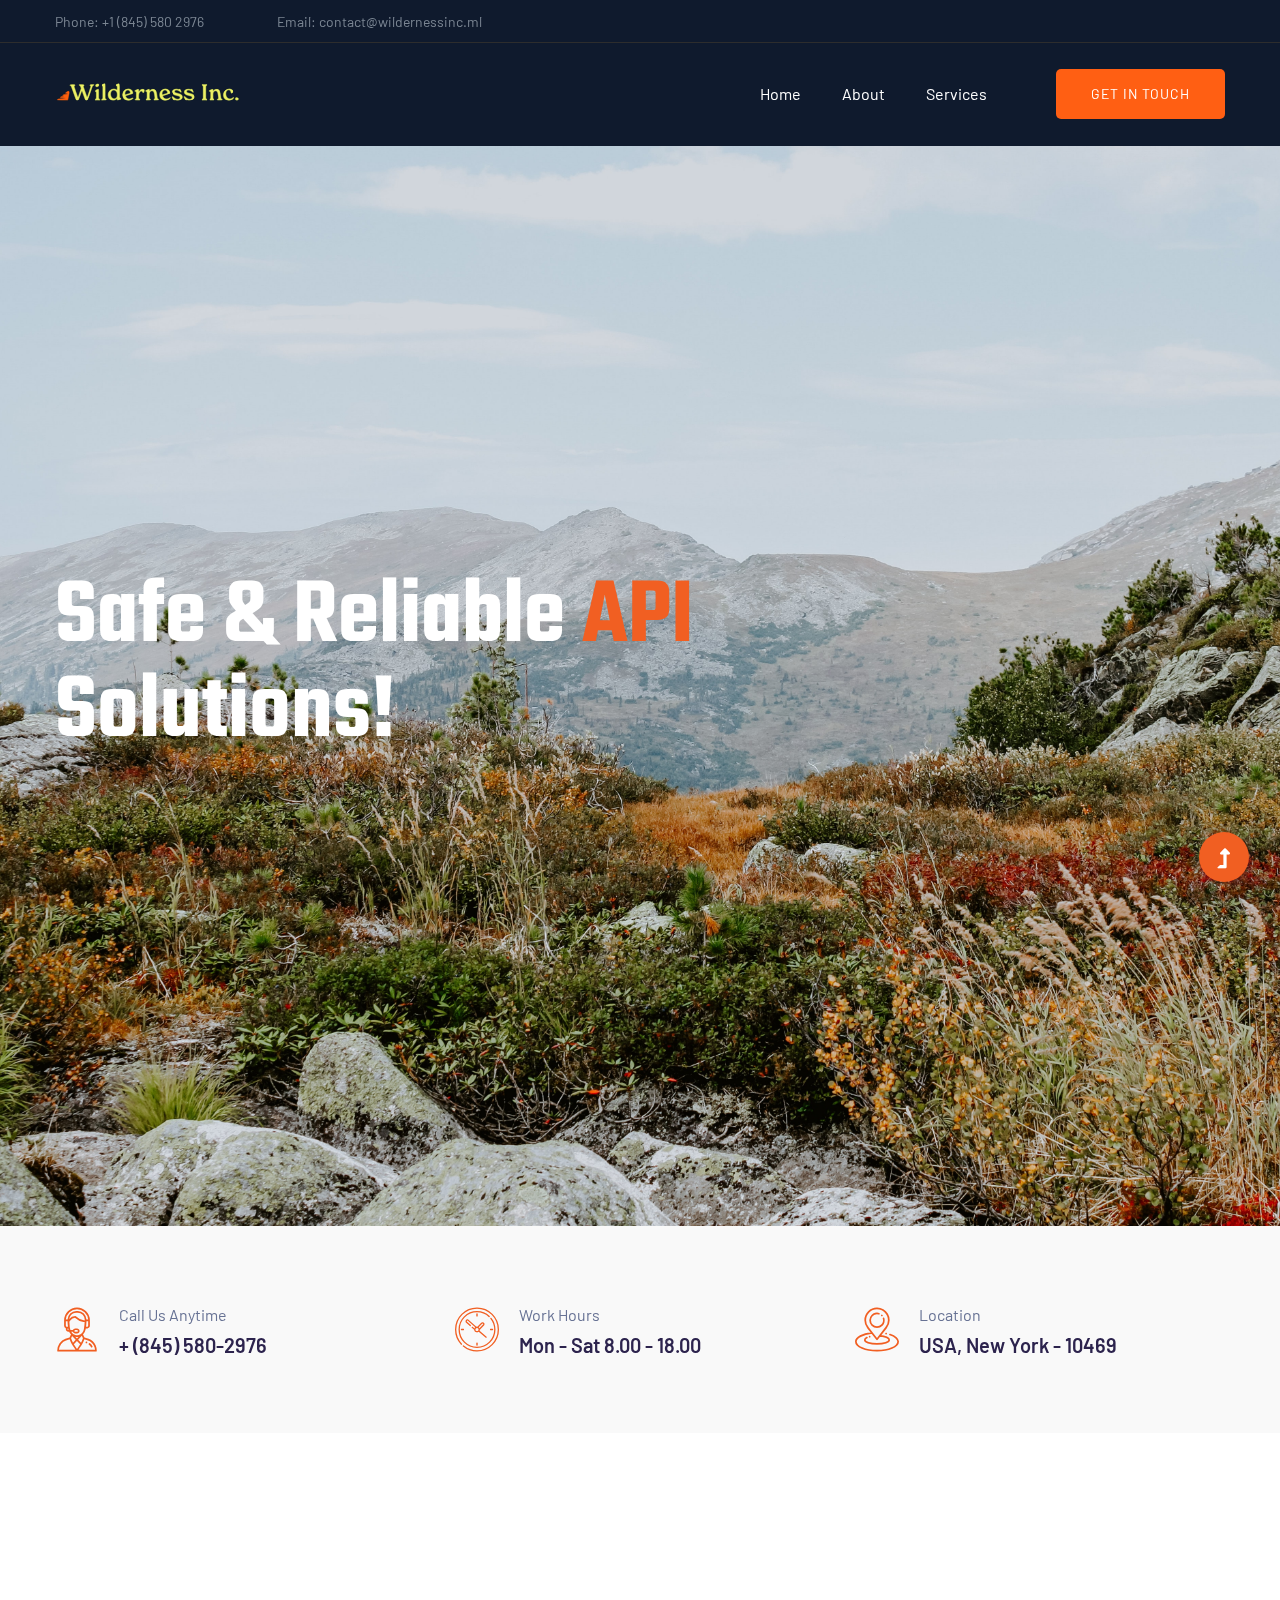
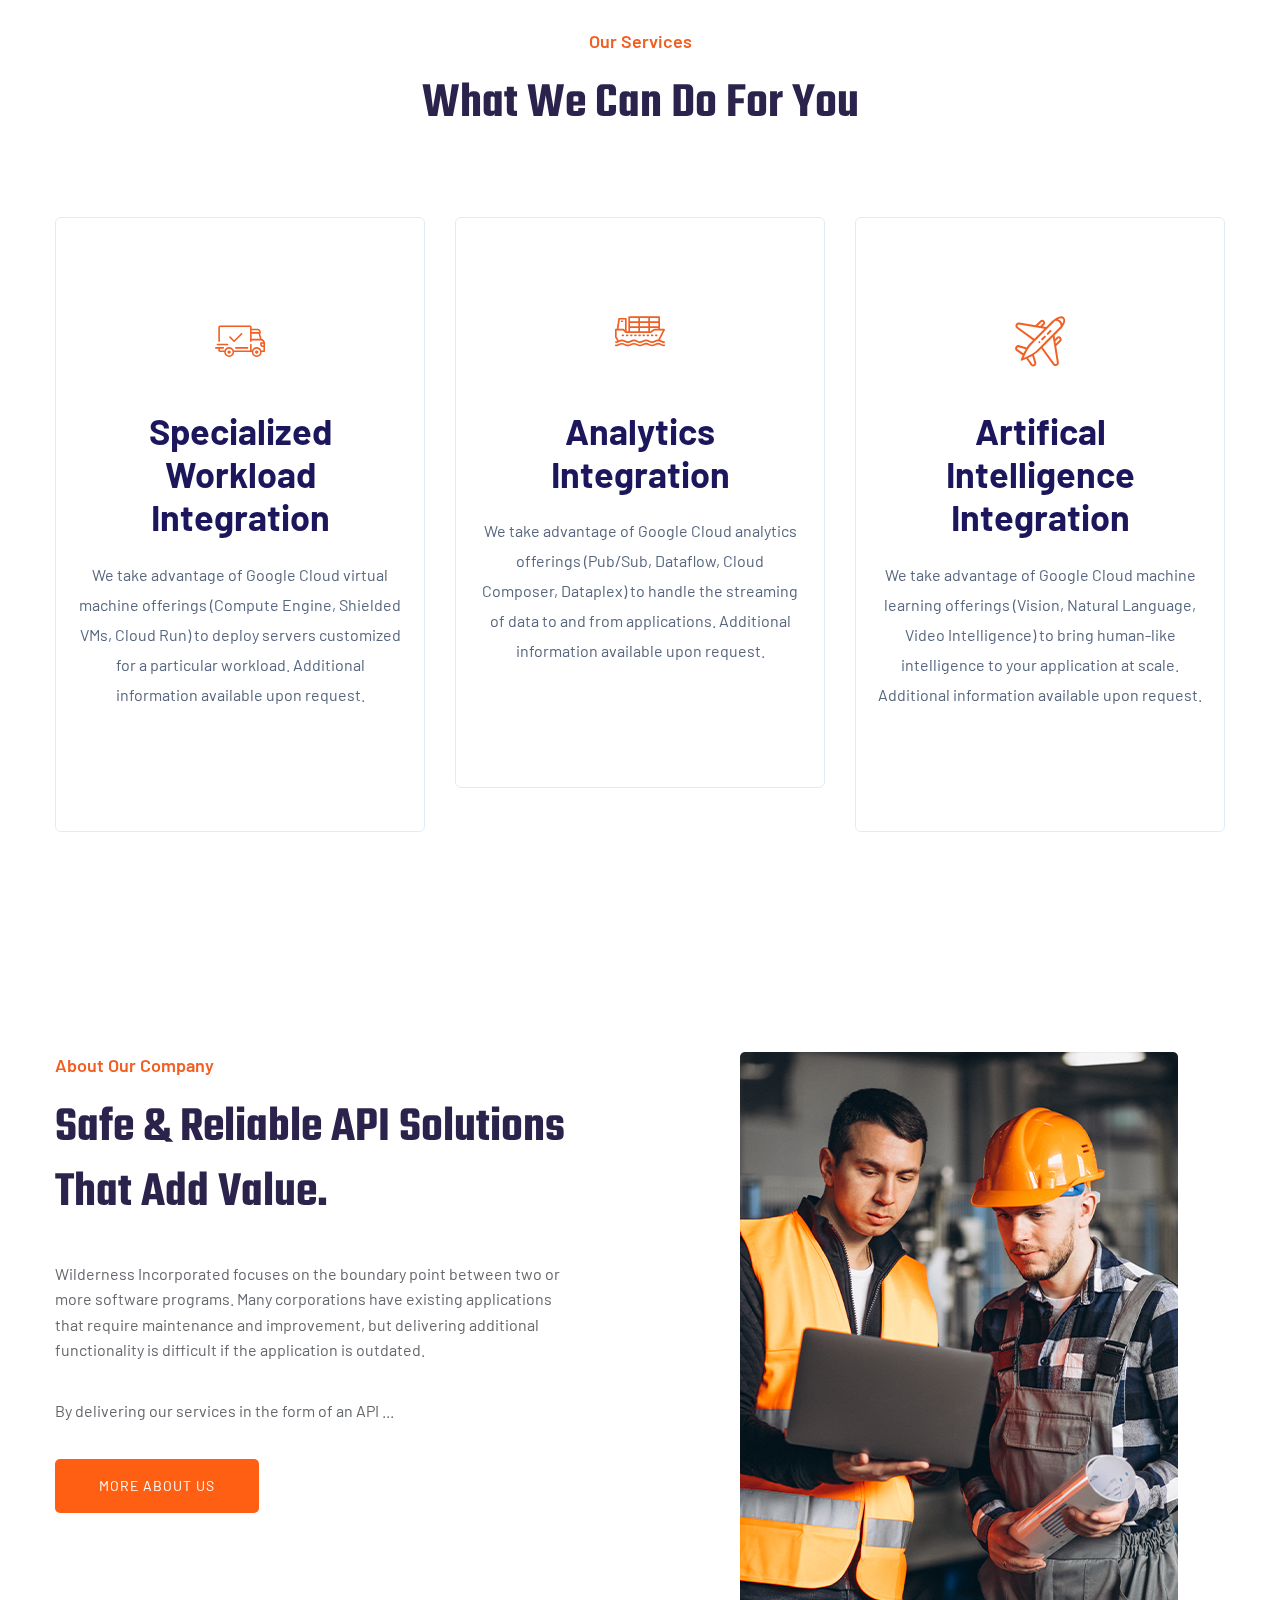
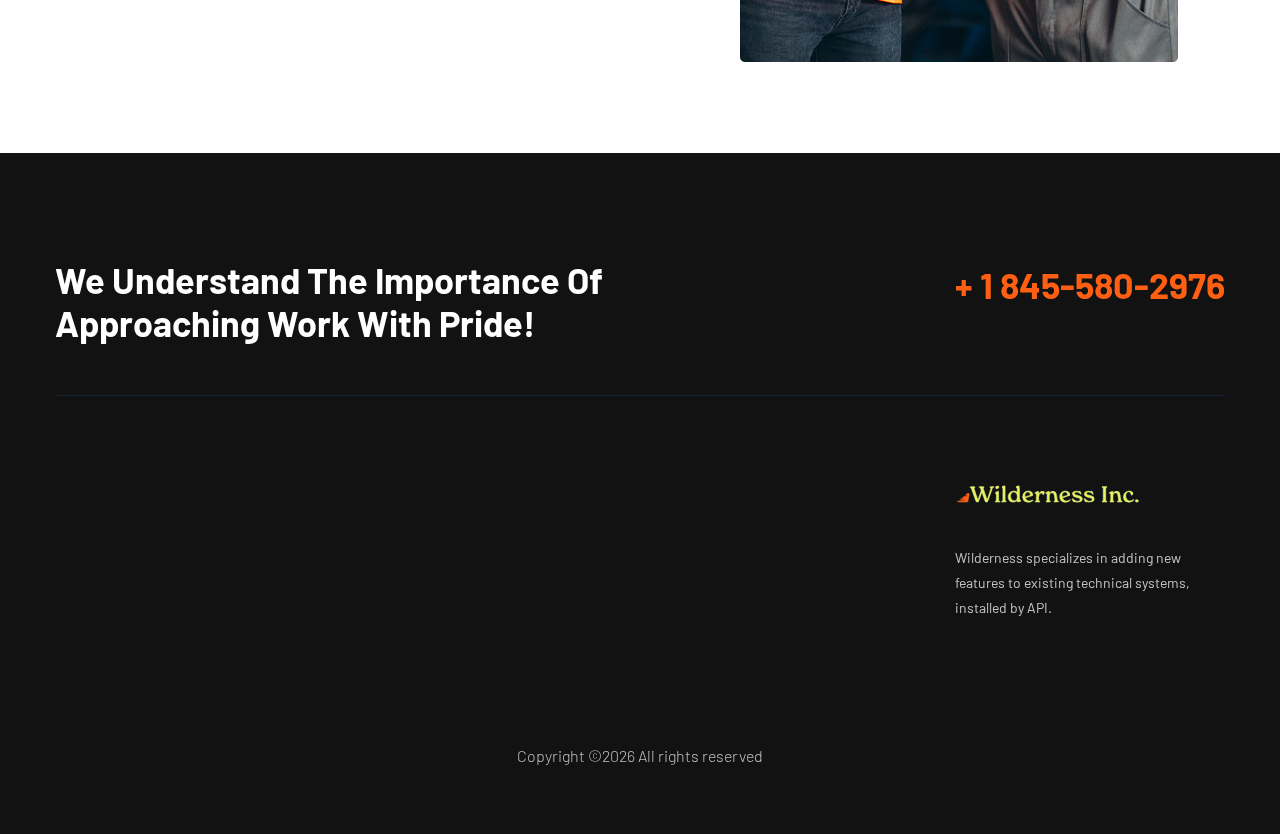
==== commit b0a41566: "Updated email" ====
--- a/index.html
+++ b/index.html
@@ -46,7 +46,7 @@
                             <div class="header-info-left">
                                 <ul>     
                                     <li>Phone: +1 (845) 580 2976</li>
-                                    <li>Email: contact@wilderness.ml</li>
+                                    <li>Email: contact@wildernessinc.ml</li>
                                 </ul>
                             </div>
                         </div>
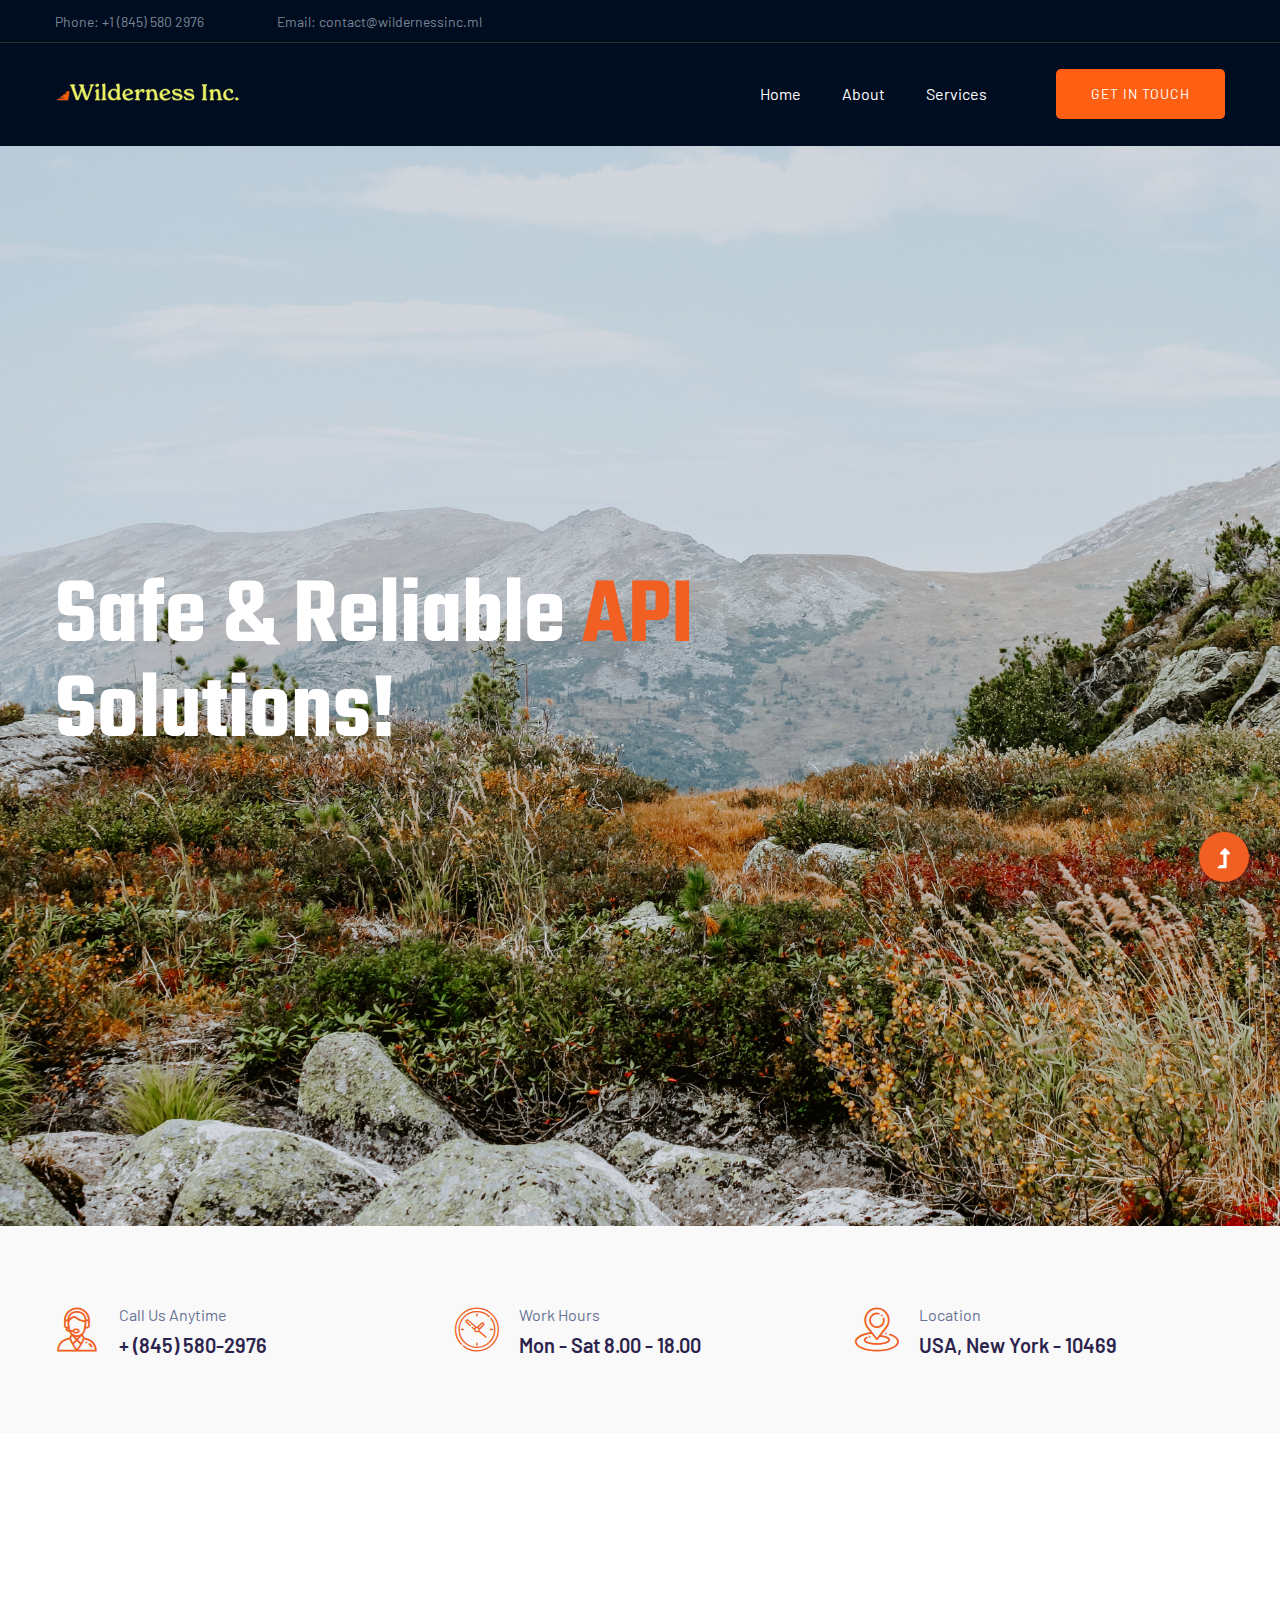
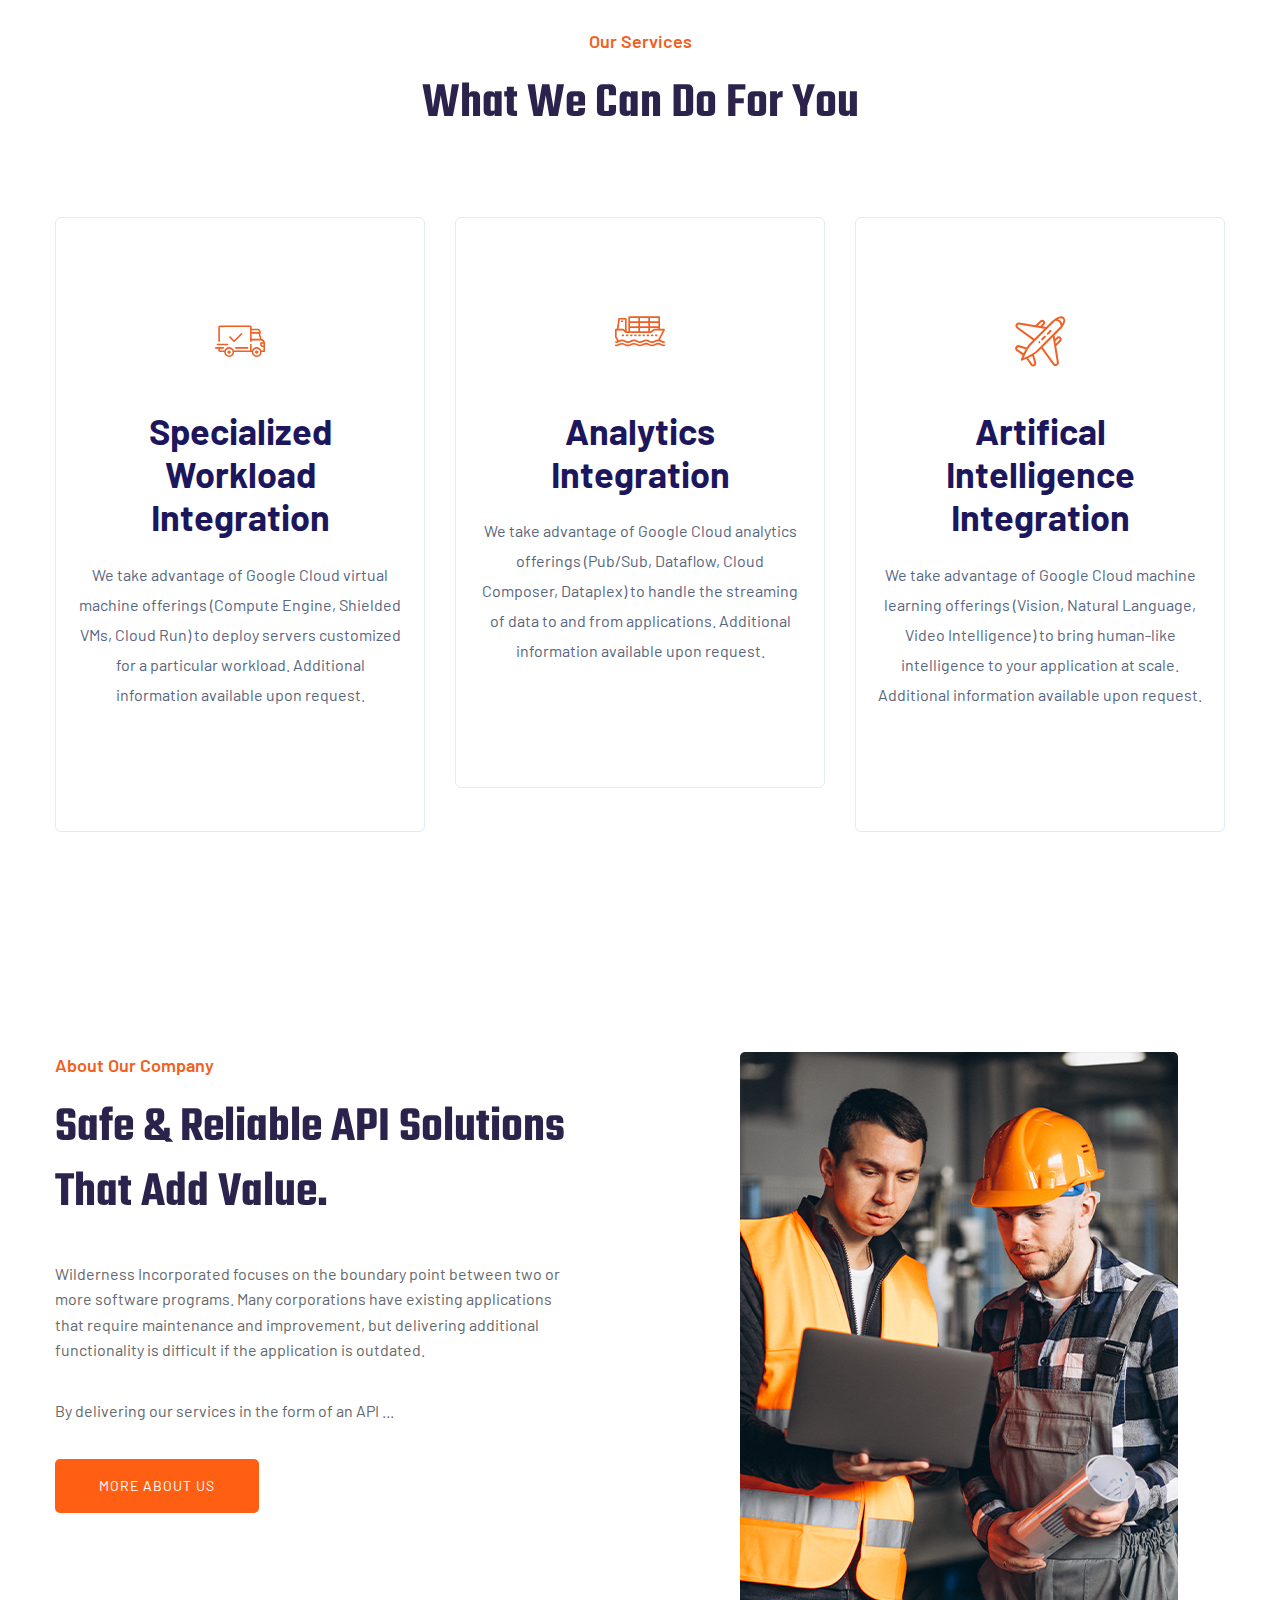
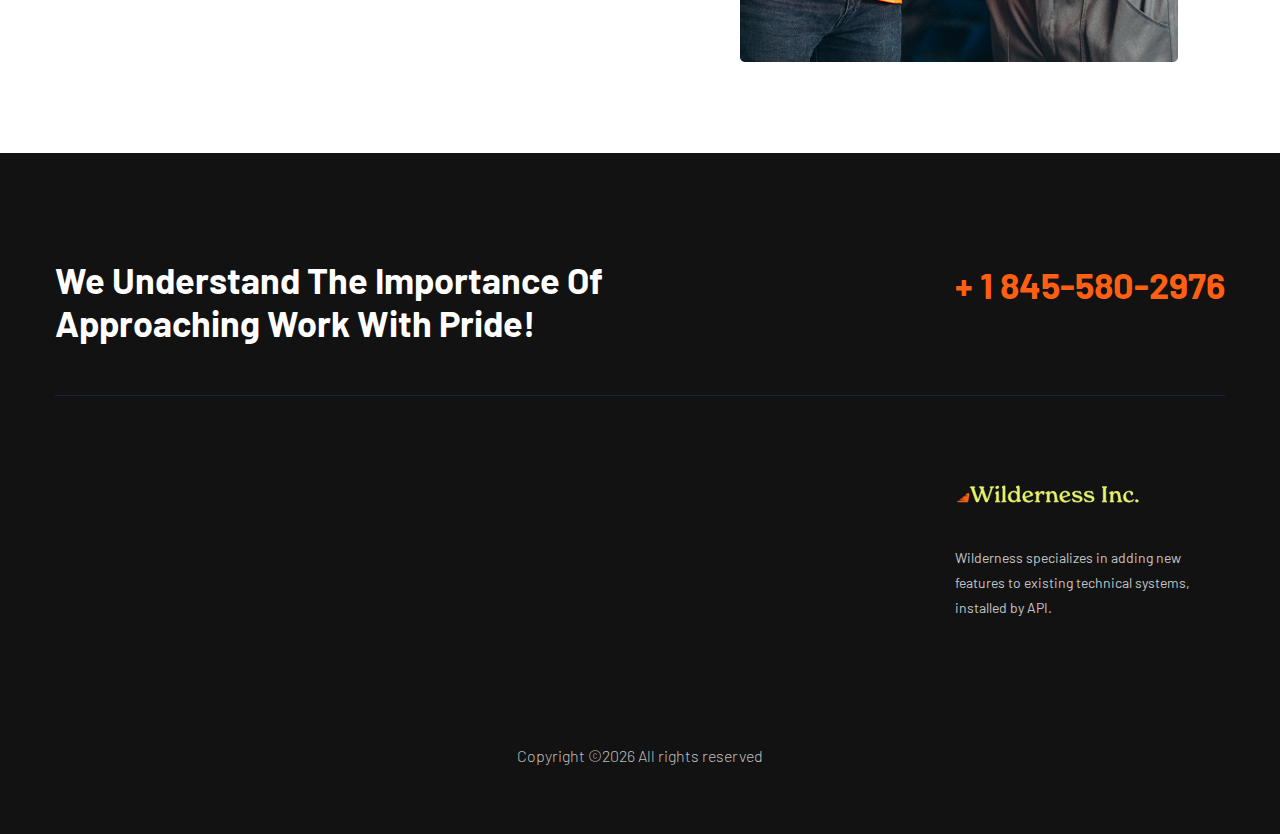
==== commit a58fcc97: "Update favicon" ====
--- a/index.html
+++ b/index.html
@@ -7,7 +7,7 @@
     <meta name="description" content="">
     <meta name="viewport" content="width=device-width, initial-scale=1">
     <link rel="manifest" href="site.webmanifest">
-    <link rel="shortcut icon" type="image/x-icon" href="assets/img/favicon.ico">
+    <link rel="shortcut icon" type="image/x-icon" href="assets/img/globe_favicon.ico">
 
     <!-- CSS here -->
     <link rel="stylesheet" href="assets/css/bootstrap.min.css">
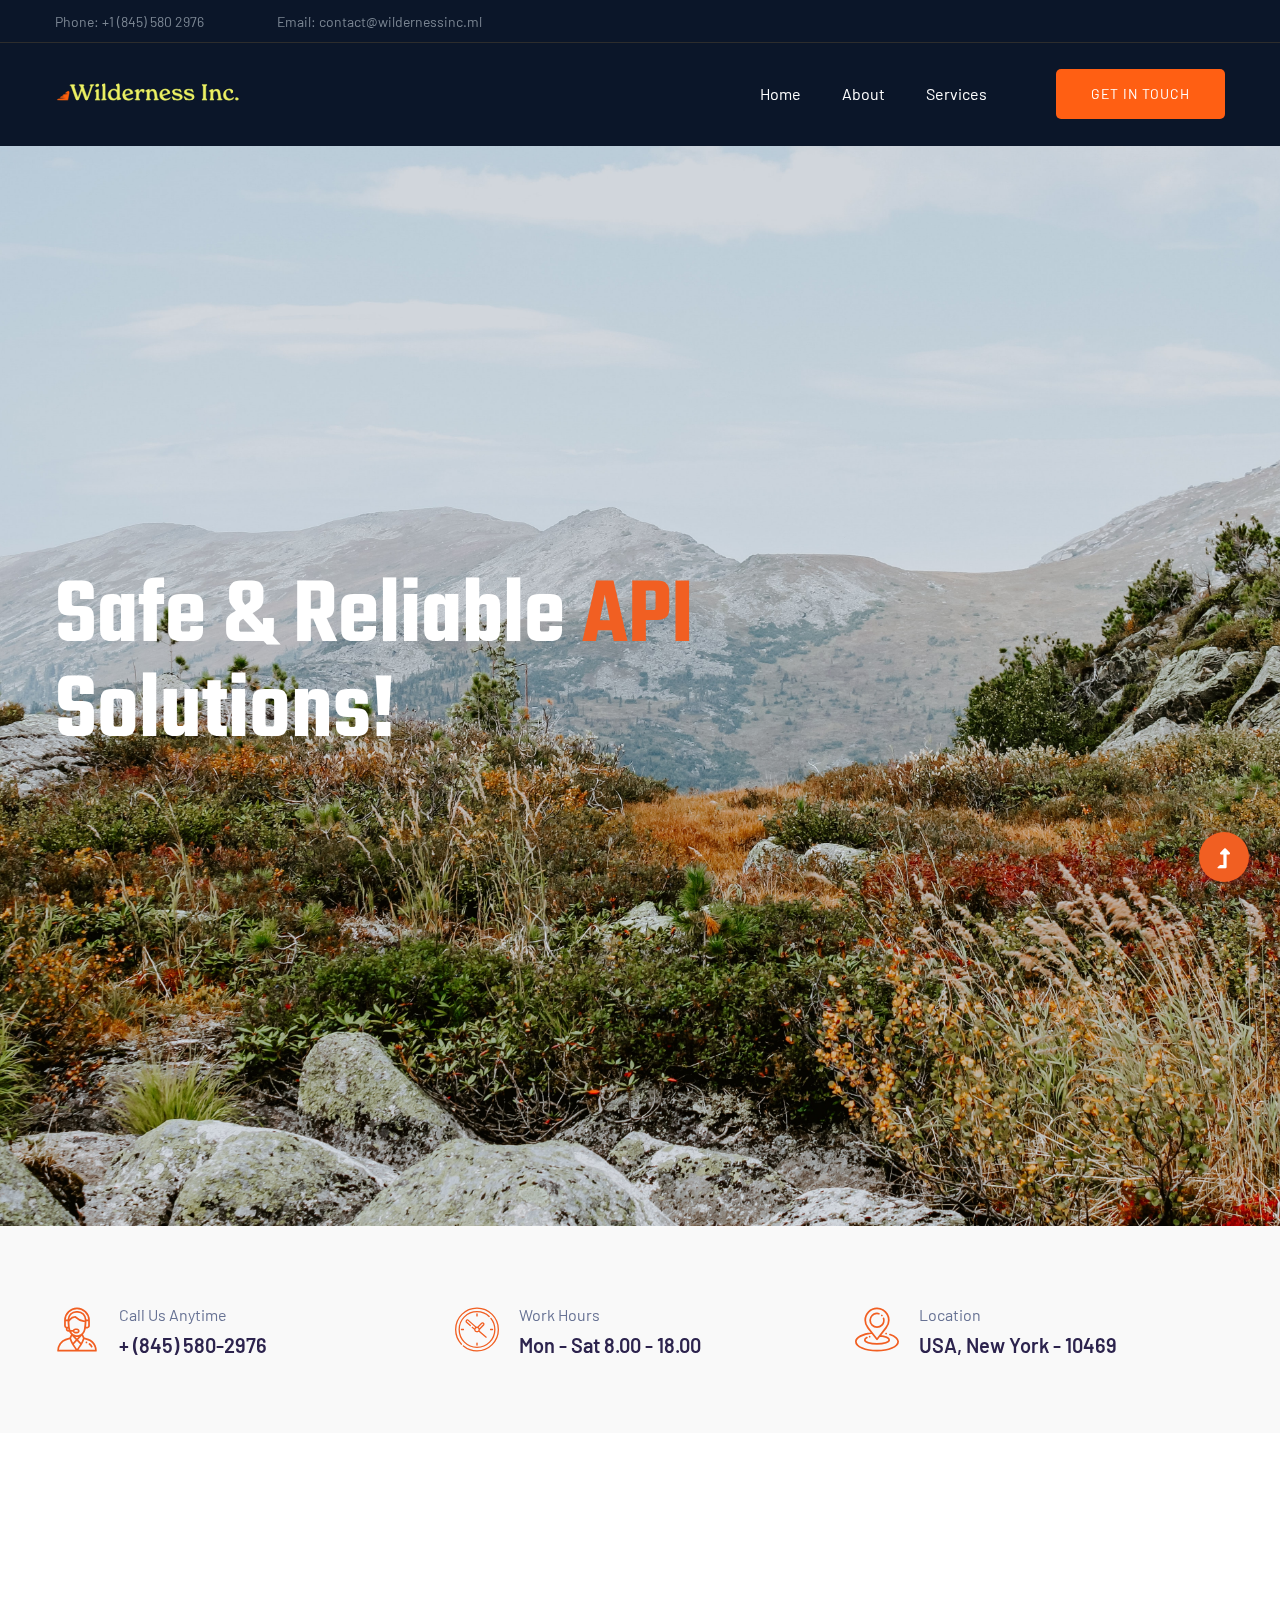
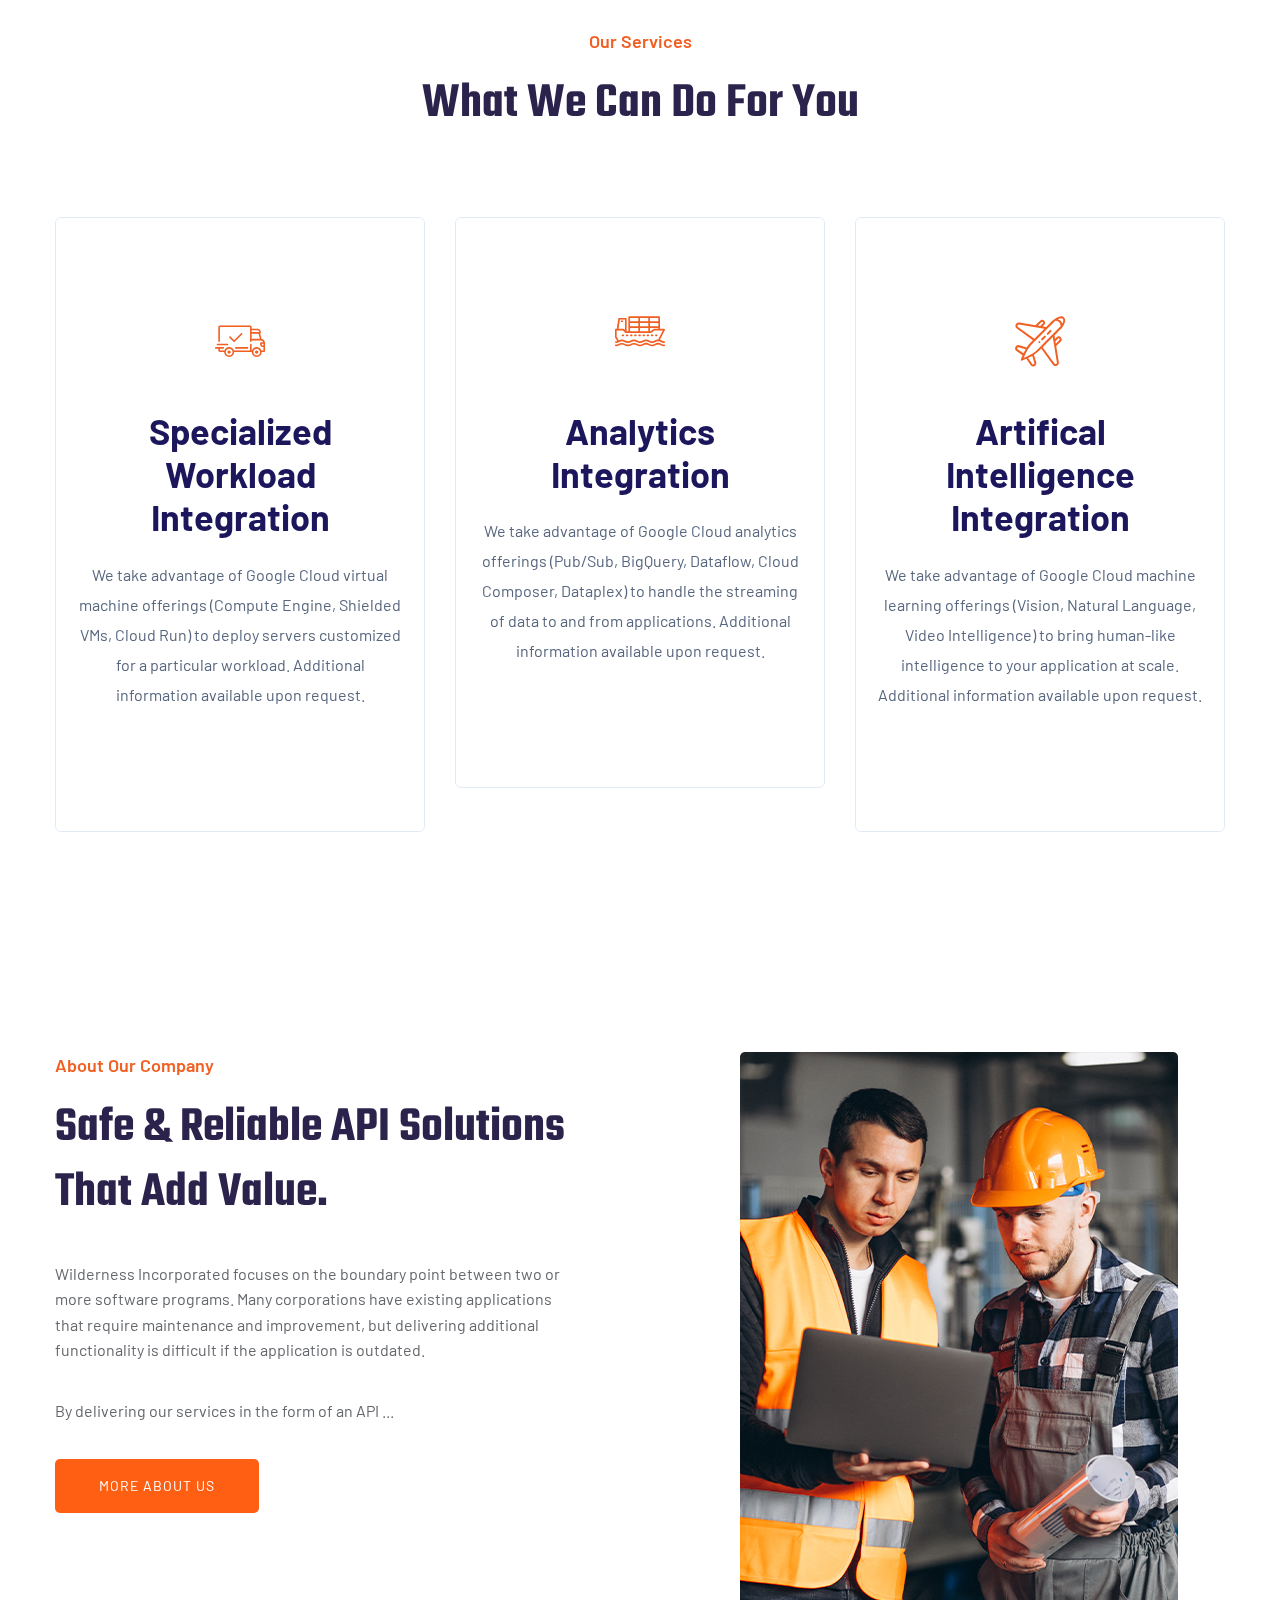
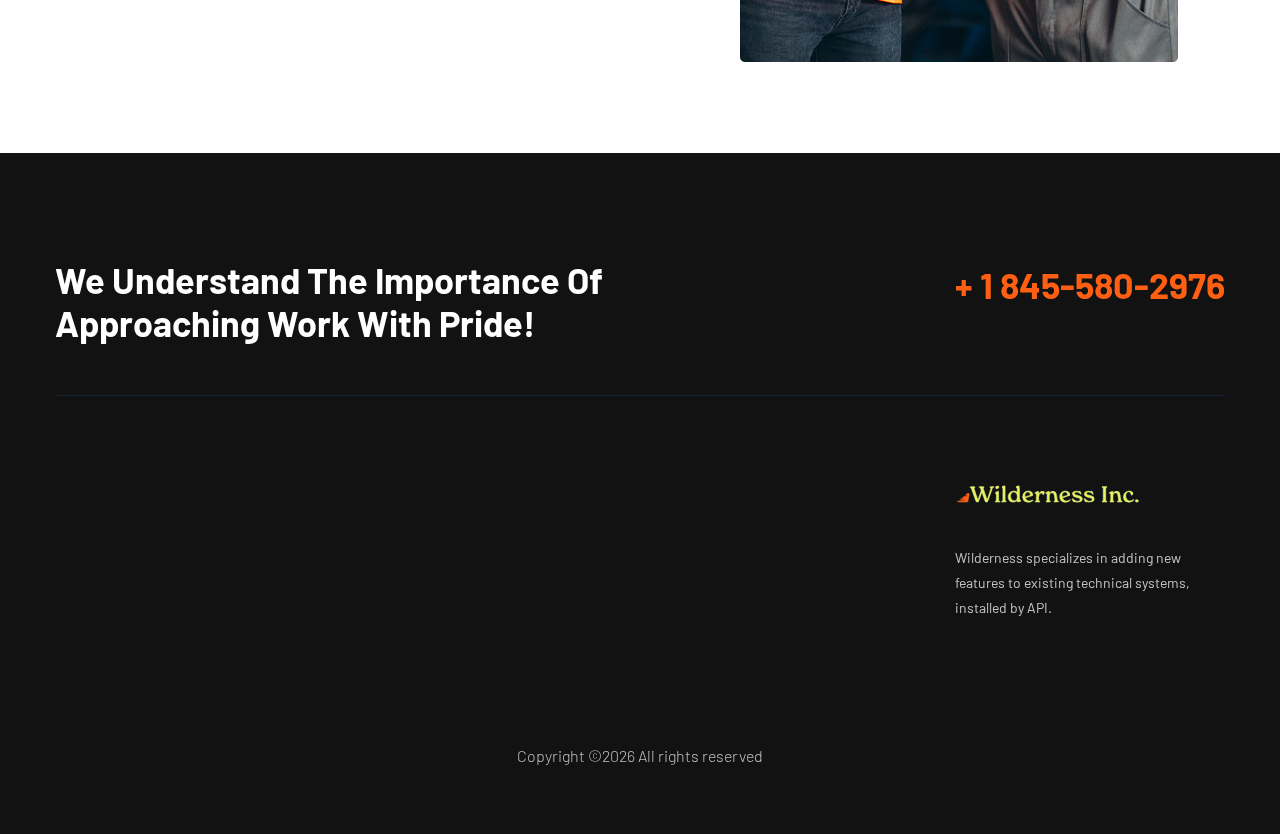
==== commit f8bc2fcf: "Add BigQuery to Services description" ====
--- a/index.html
+++ b/index.html
@@ -184,7 +184,7 @@
                         </div>
                         <div class="cat-cap">
                             <h5><a href="services.html">Analytics Integration</a></h5>
-                            <p>We take advantage of Google Cloud analytics offerings (Pub/Sub, Dataflow, Cloud Composer, Dataplex) to handle the streaming of data to and from applications. Additional information available upon request. </p>
+                            <p>We take advantage of Google Cloud analytics offerings (Pub/Sub, BigQuery, Dataflow, Cloud Composer, Dataplex) to handle the streaming of data to and from applications. Additional information available upon request. </p>
                         </div>
                     </div>
                 </div>
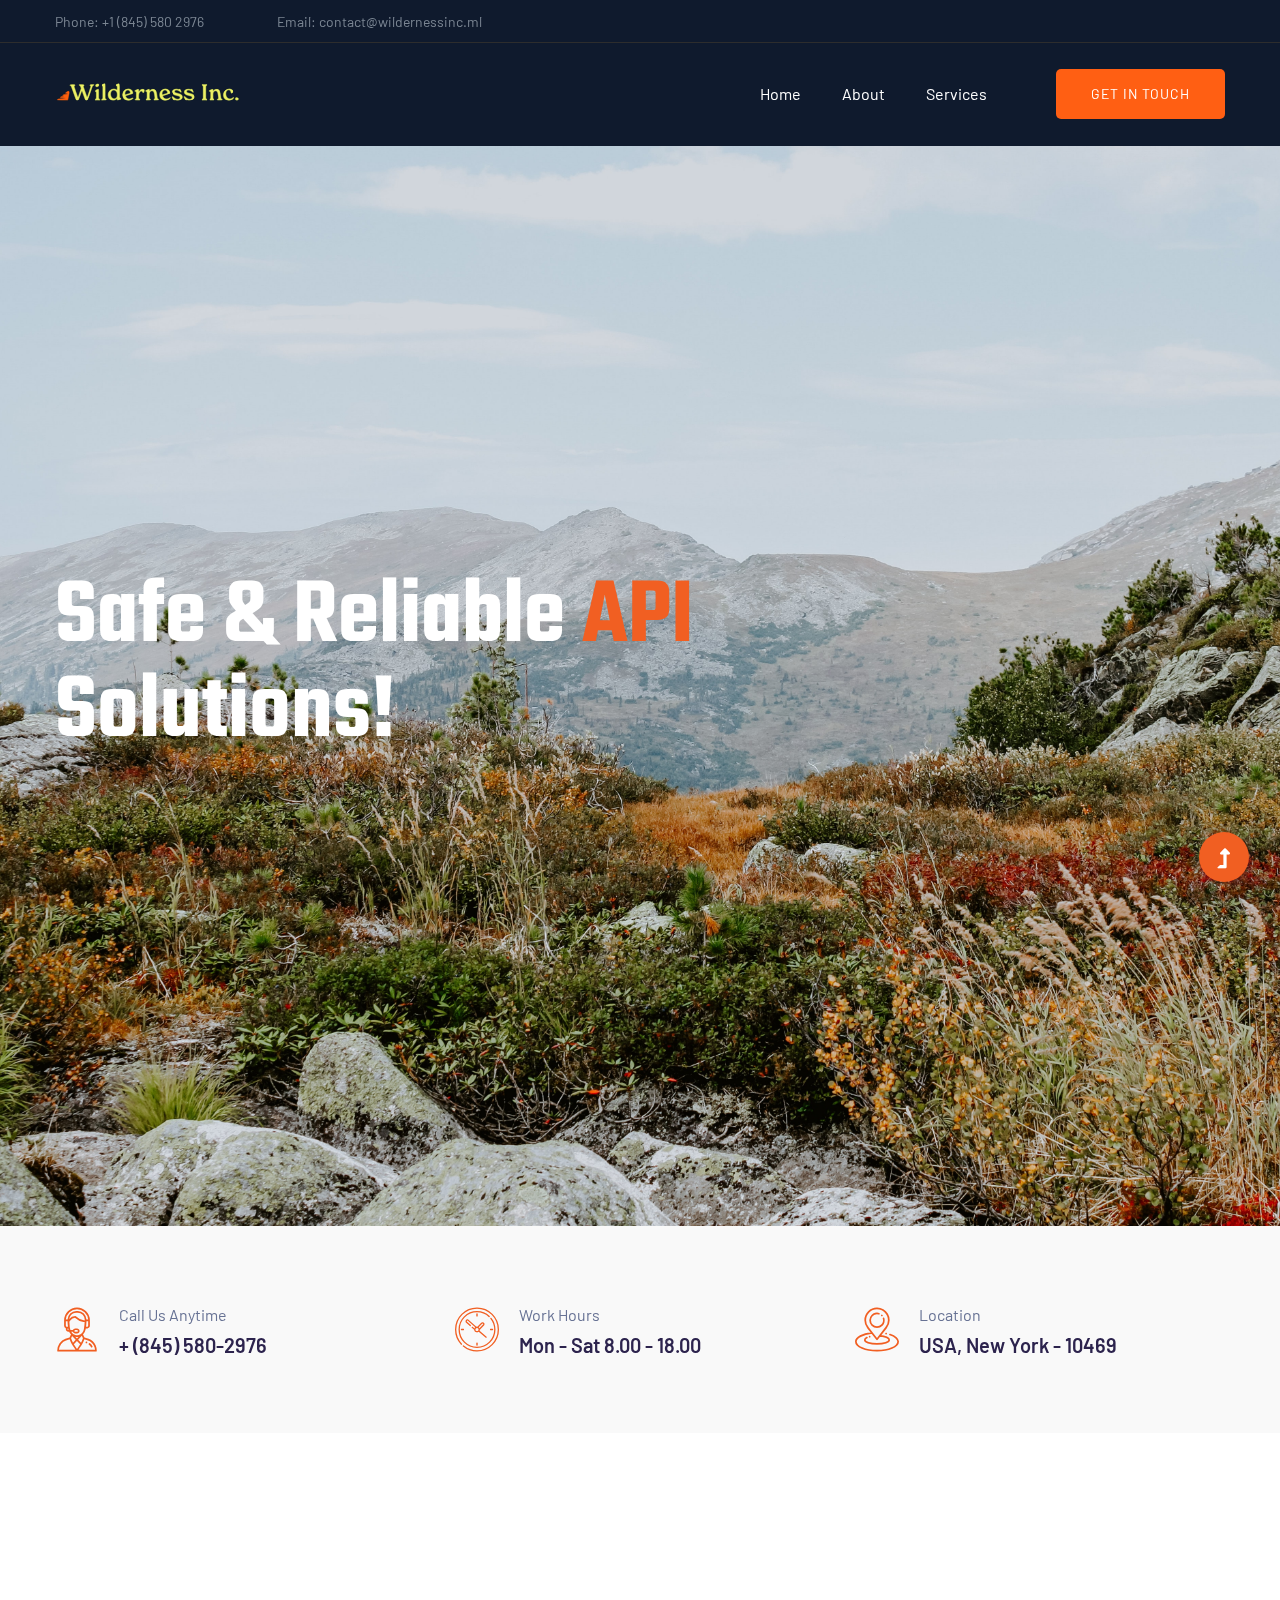
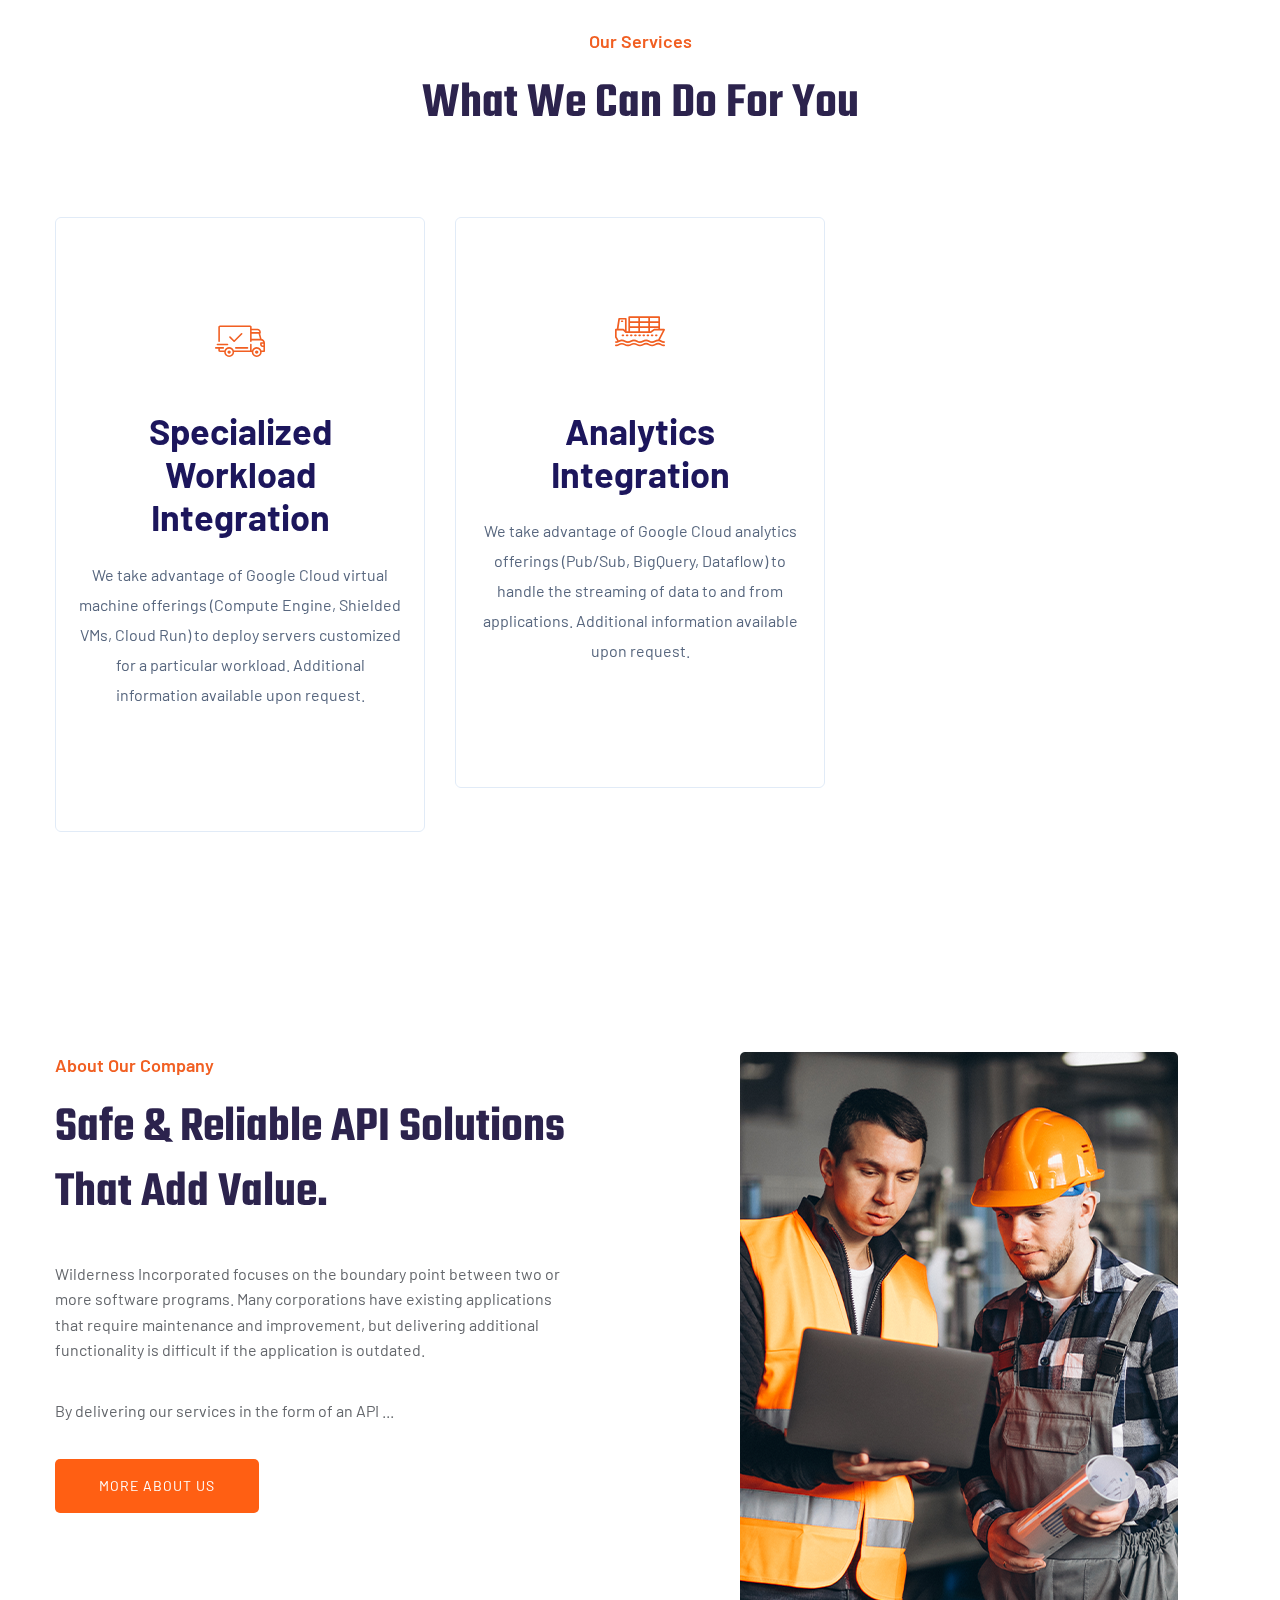
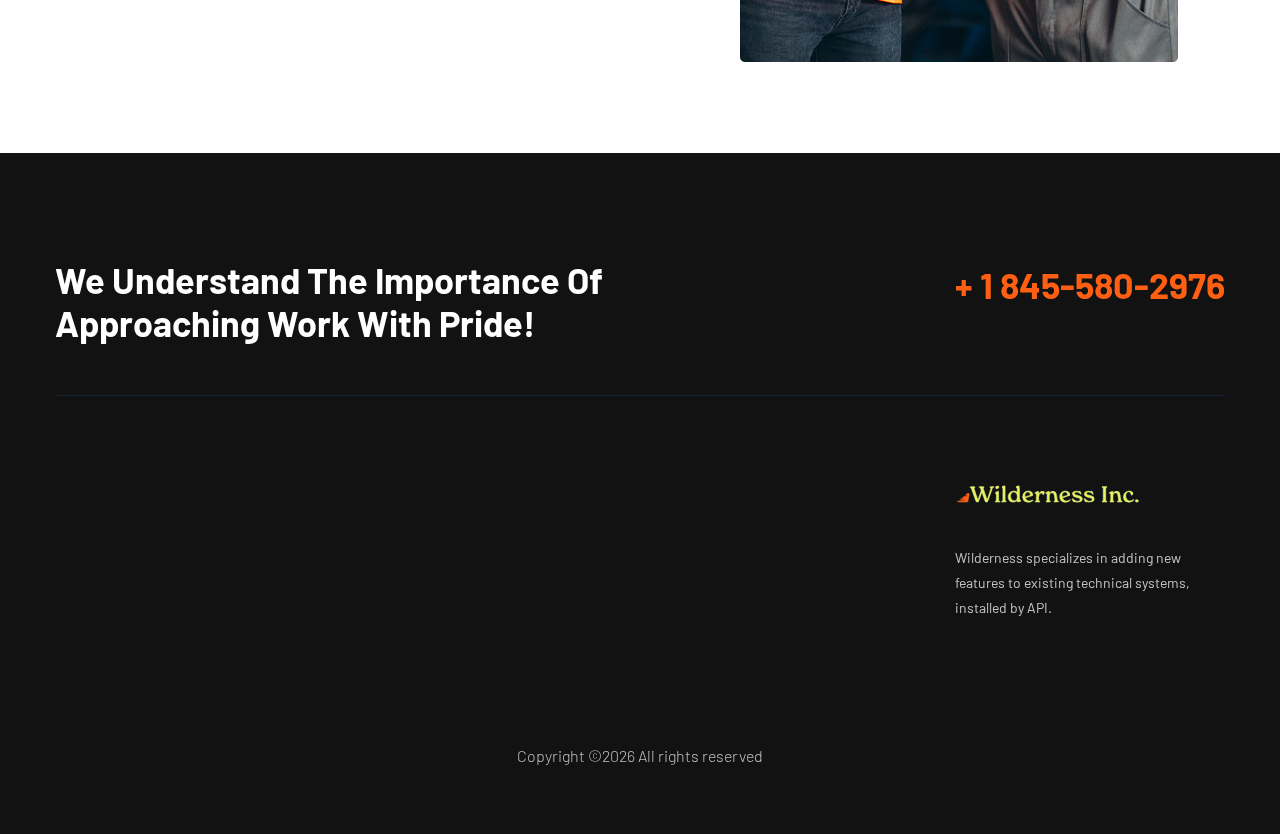
==== commit cfd7ea76: "Update index.html" ====
--- a/index.html
+++ b/index.html
@@ -184,18 +184,7 @@
                         </div>
                         <div class="cat-cap">
                             <h5><a href="services.html">Analytics Integration</a></h5>
-                            <p>We take advantage of Google Cloud analytics offerings (Pub/Sub, BigQuery, Dataflow, Cloud Composer, Dataplex) to handle the streaming of data to and from applications. Additional information available upon request. </p>
-                        </div>
-                    </div>
-                </div>
-                <div class="col-lg-4 col-md-6 col-sm-6">
-                    <div class="single-cat text-center mb-50">
-                        <div class="cat-icon">
-                            <span class="flaticon-plane"></span>
-                        </div>
-                        <div class="cat-cap">
-                            <h5><a href="services.html">Artifical Intelligence Integration</a></h5>
-                            <p>We take advantage of Google Cloud machine learning offerings (Vision, Natural Language, Video Intelligence) to bring human-like intelligence to your application at scale. Additional information available upon request. </p>
+                            <p>We take advantage of Google Cloud analytics offerings (Pub/Sub, BigQuery, Dataflow) to handle the streaming of data to and from applications. Additional information available upon request. </p>
                         </div>
                     </div>
                 </div>
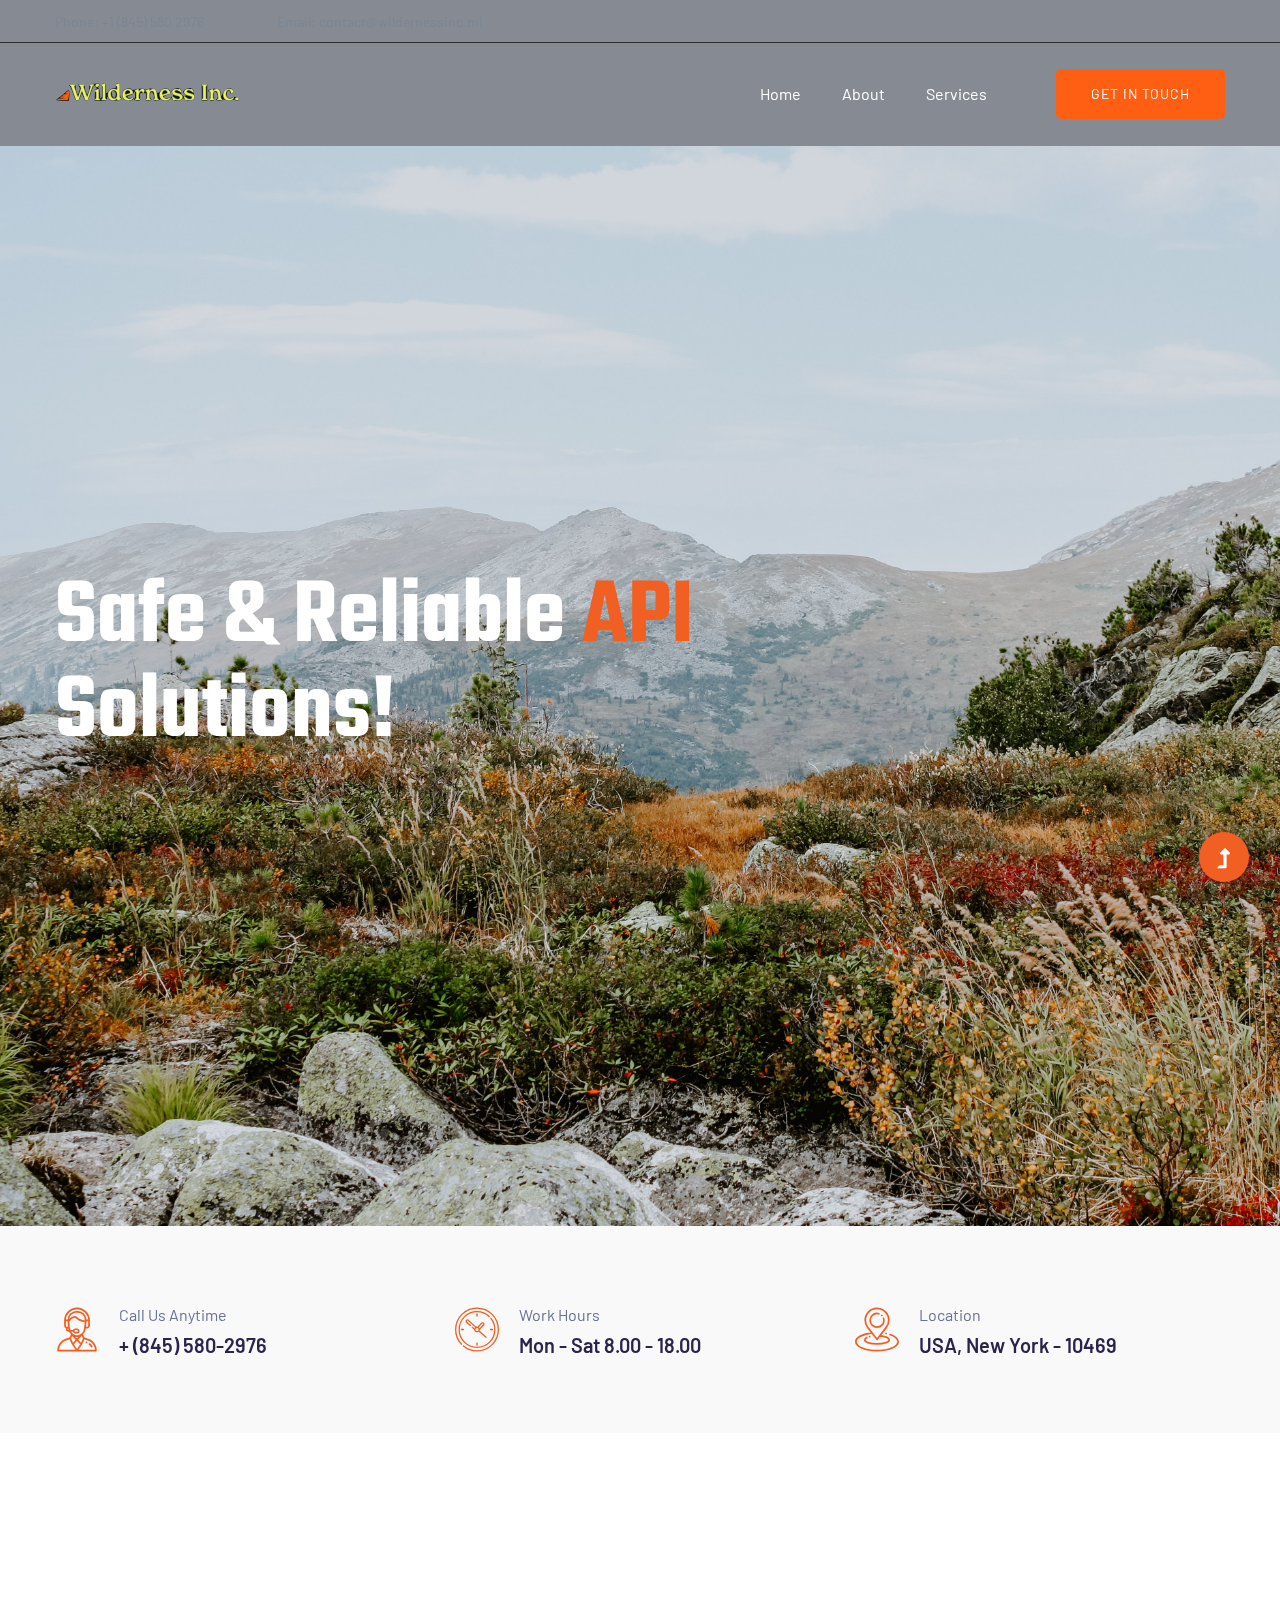
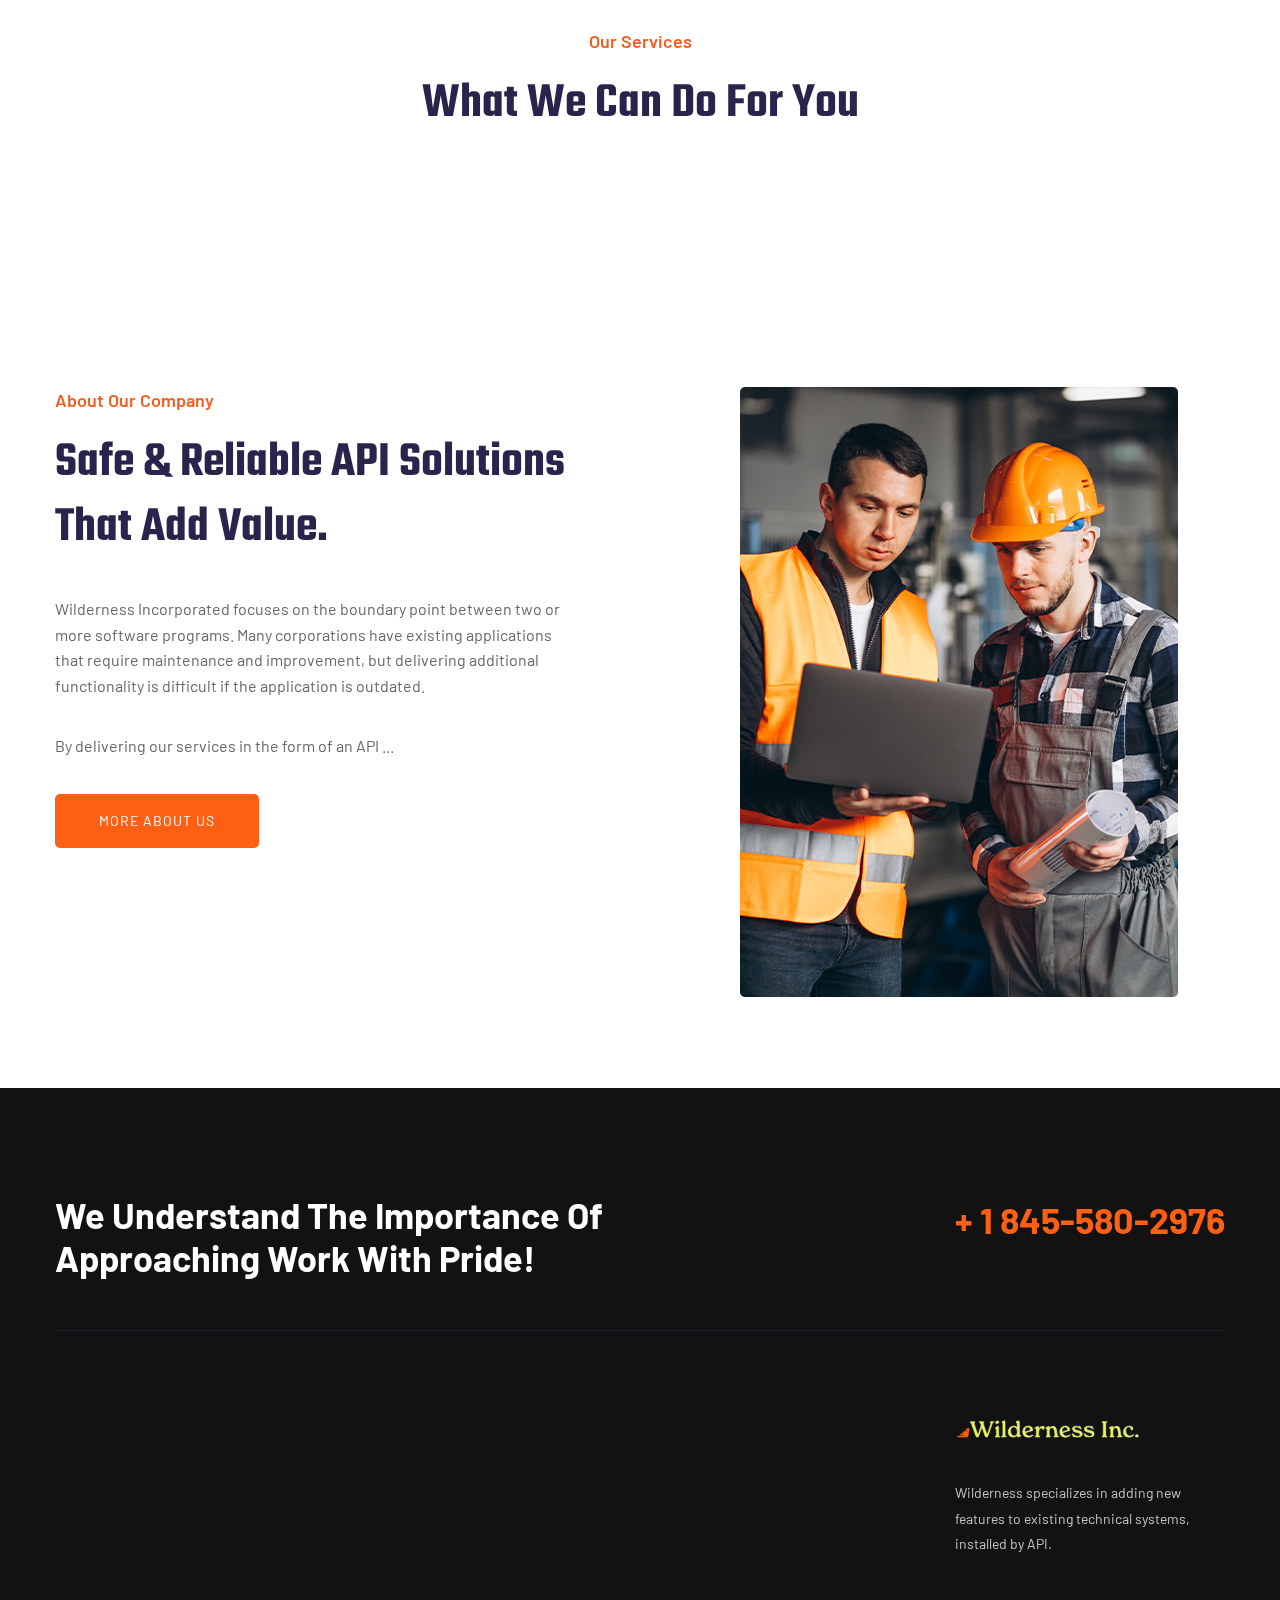
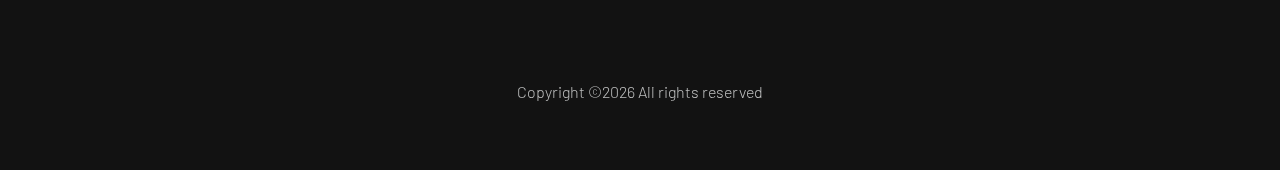
==== commit c7b46d60: "Clear services section" ====
--- a/index.html
+++ b/index.html
@@ -166,28 +166,12 @@
                 </div>
             </div>
             <div class="row">
-                <div class="col-lg-4 col-md-6 col-sm-6">
-                    <div class="single-cat text-center mb-50">
-                        <div class="cat-icon">
-                            <span class="flaticon-shipped"></span>
-                        </div>
-                        <div class="cat-cap">
-                            <h5><a href="services.html">Specialized Workload Integration</a></h5>
-                            <p>We take advantage of Google Cloud virtual machine offerings (Compute Engine, Shielded VMs, Cloud Run) to deploy servers customized for a particular workload. Additional information available upon request. </p>
-                        </div>
-                    </div>
-                </div>
-                <div class="col-lg-4 col-md-6 col-sm-6">
-                    <div class="single-cat text-center mb-50">
-                        <div class="cat-icon">
-                            <span class="flaticon-ship"></span>
-                        </div>
-                        <div class="cat-cap">
-                            <h5><a href="services.html">Analytics Integration</a></h5>
-                            <p>We take advantage of Google Cloud analytics offerings (Pub/Sub, BigQuery, Dataflow) to handle the streaming of data to and from applications. Additional information available upon request. </p>
-                        </div>
-                    </div>
-                </div>
+                
+
+
+
+
+                
             </div>
         </div>
     </div>
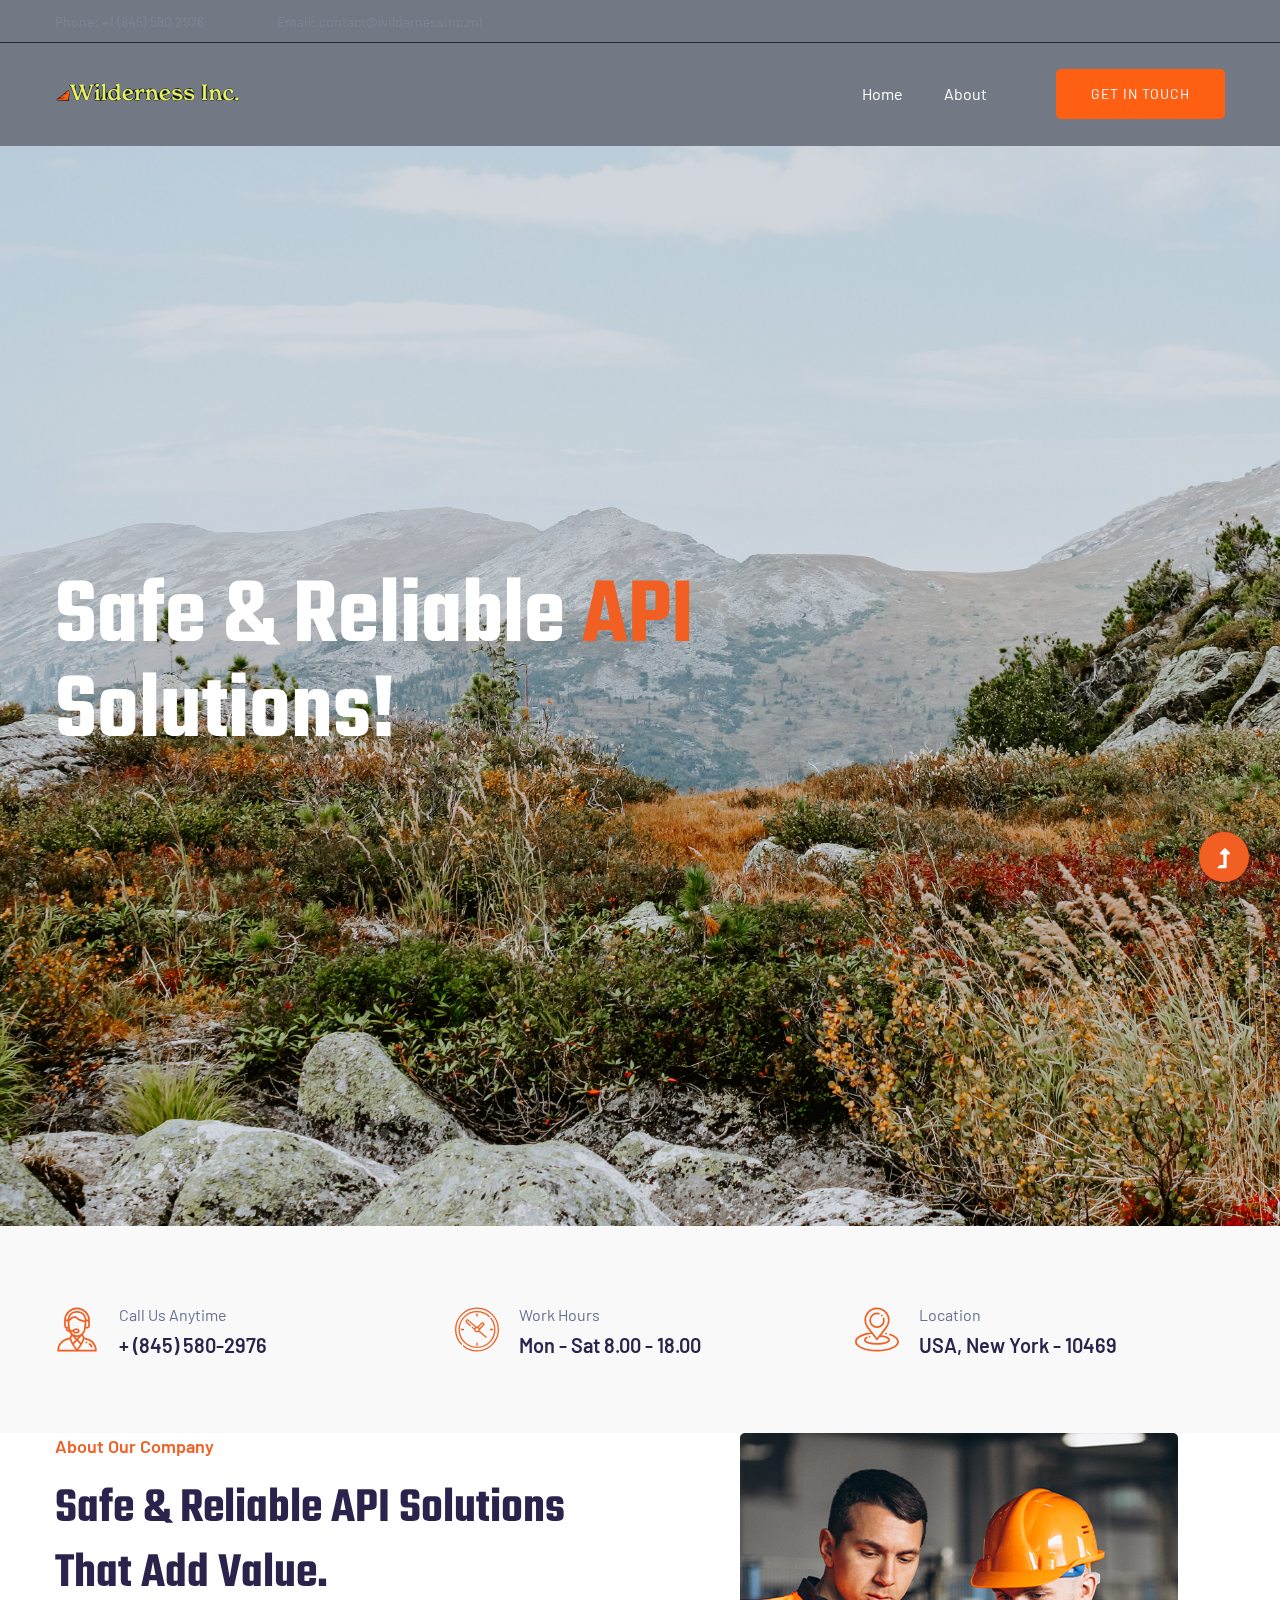
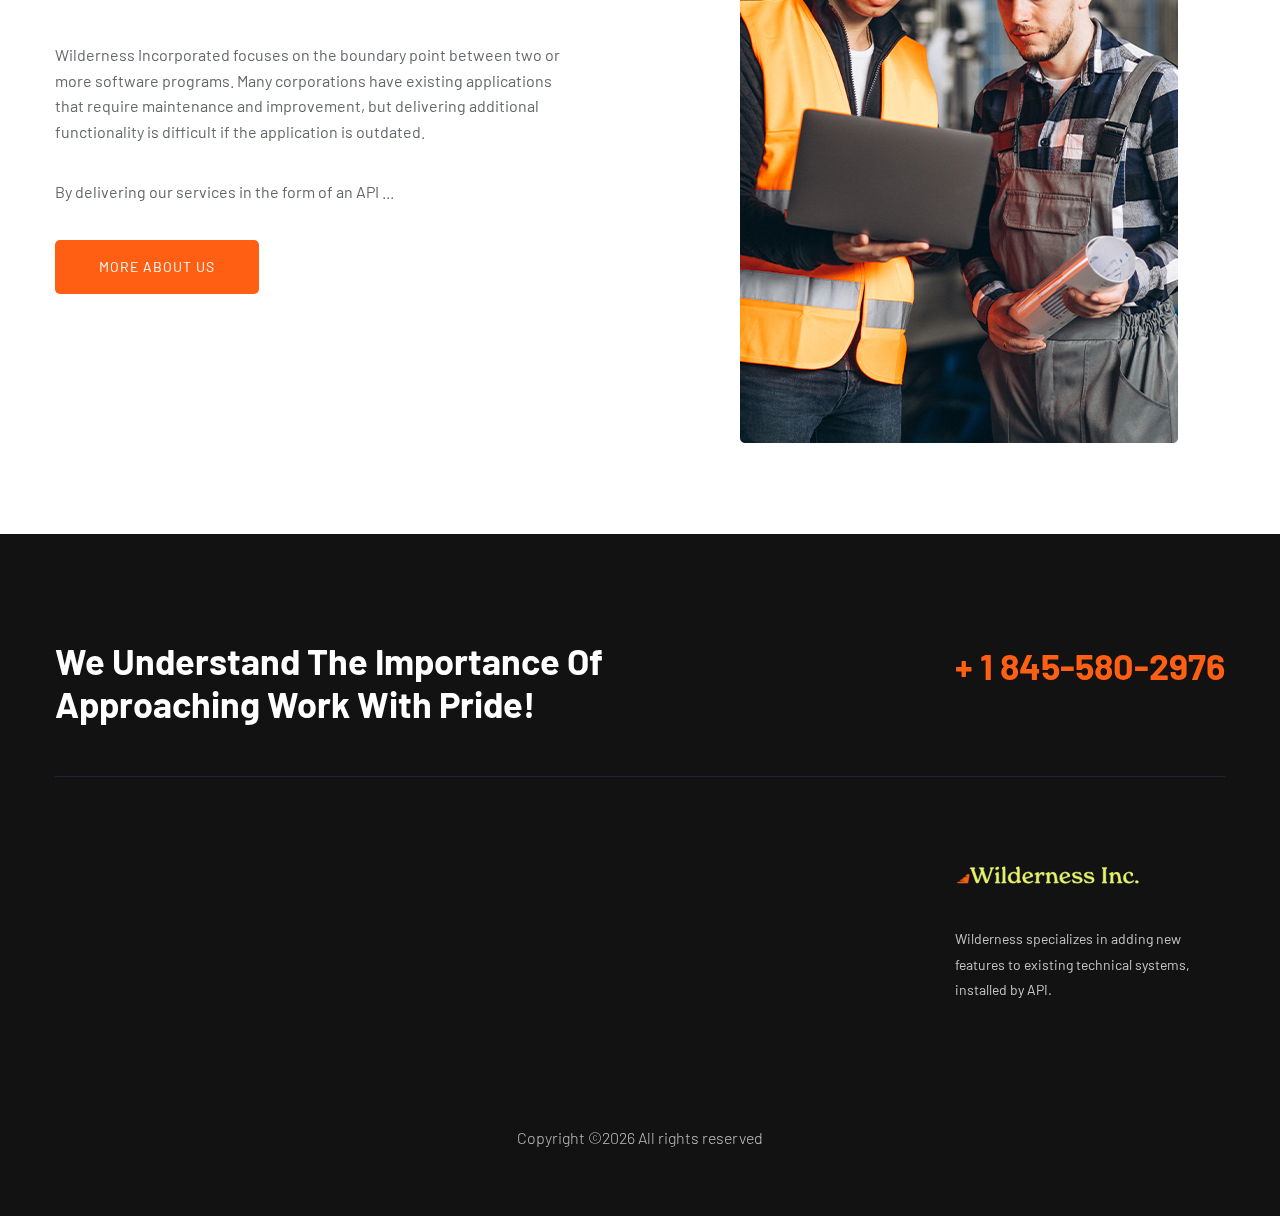
==== commit db9987bf: "Remove Services" ====
--- a/index.html
+++ b/index.html
@@ -70,9 +70,7 @@
                                         <ul id="navigation">                                                                                          
                                             <li><a href="index.html">Home</a></li>
                                             <li><a href="about.html">About</a></li>
-                                            <li><a href="services.html">Services</a></li>
-                                            
-                                            <!--<li><a href="contact.html">Contact</a></li>-->
+ 
                                         </ul>
                                     </nav>
                                 </div>
@@ -153,29 +151,7 @@
         </div>
     </div>
     <!-- our info End -->
-    <!--? Categories Area Start -->
-    <div class="categories-area section-padding30">
-        <div class="container">
-            <div class="row">
-                <div class="col-lg-12">
-                    <!-- Section Tittle -->
-                    <div class="section-tittle text-center mb-80">
-                        <span>Our Services</span>
-                        <h2>What We Can Do For You</h2>
-                    </div>
-                </div>
-            </div>
-            <div class="row">
-                
-
-
-
-
-                
-            </div>
-        </div>
-    </div>
-    <!-- Categories Area End -->
+
     <!--? About Area Start -->
     <div class="about-low-area padding-bottom">
         <div class="container">
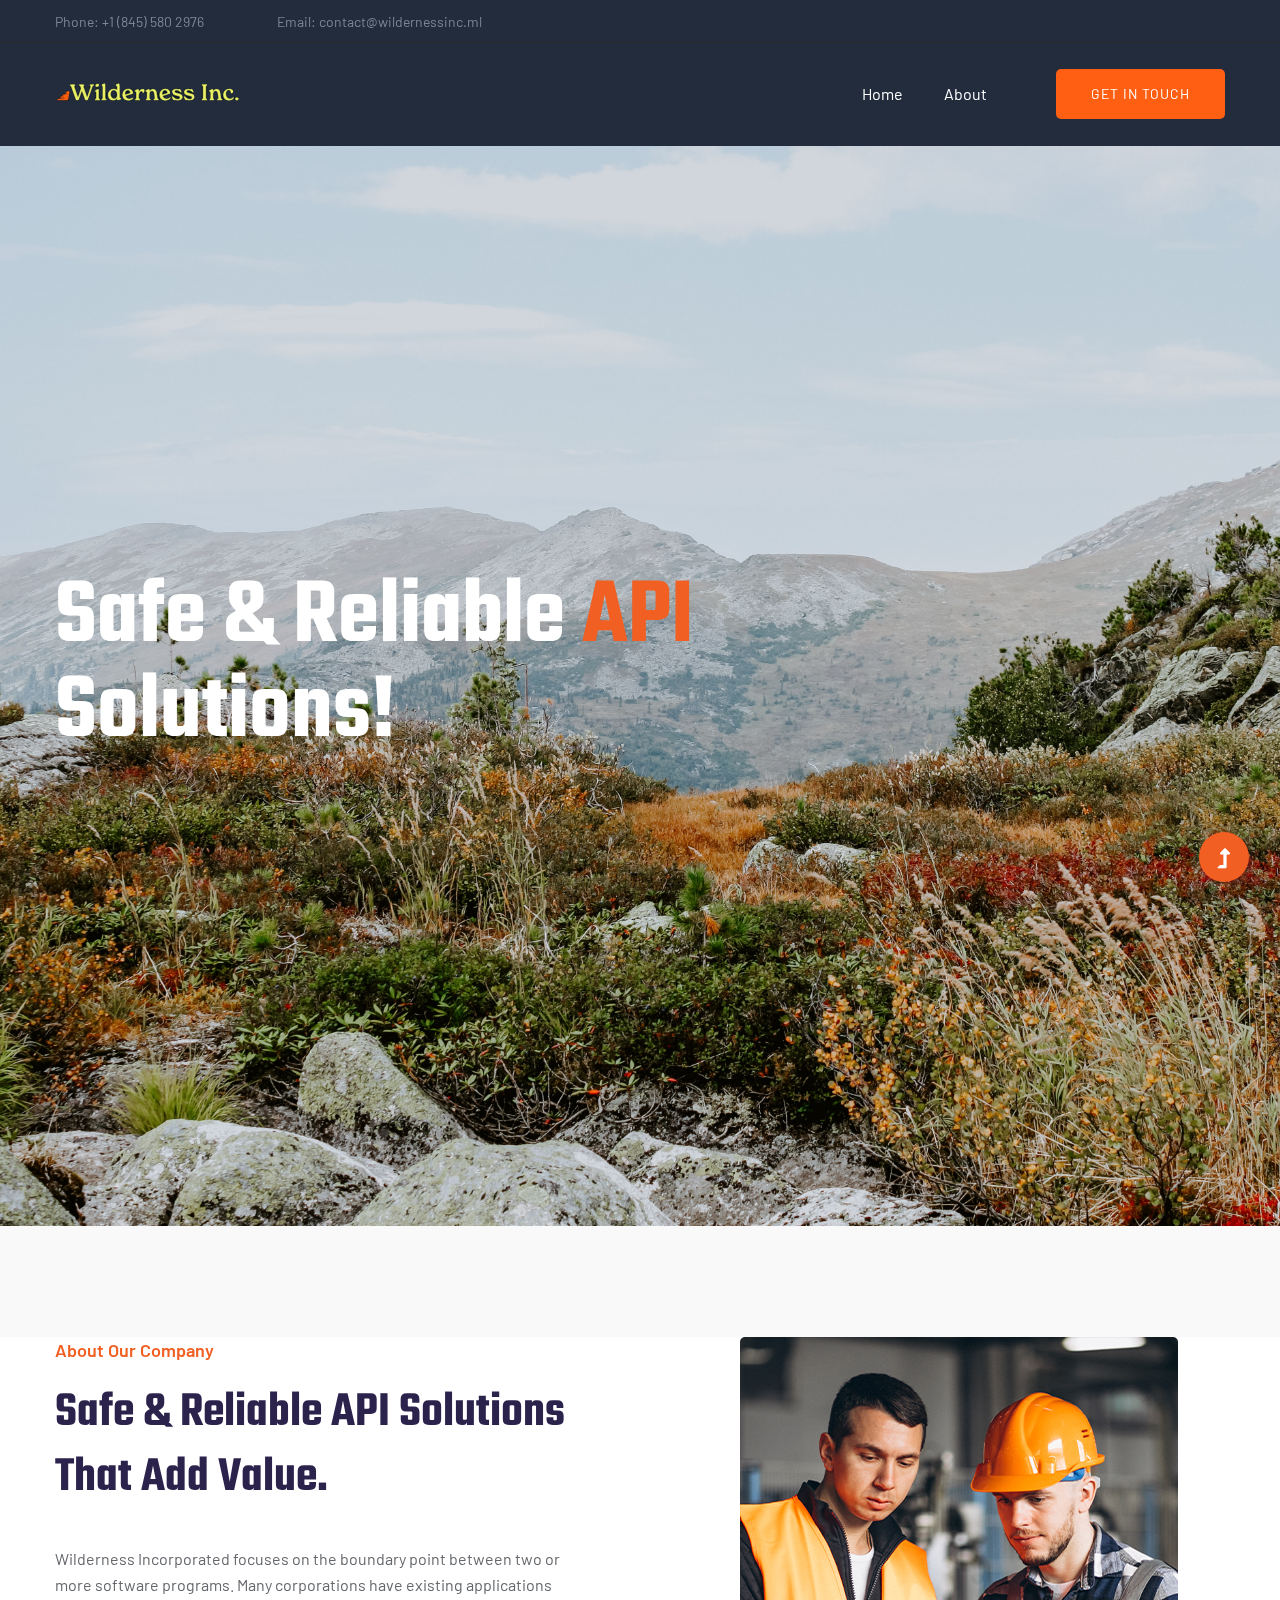
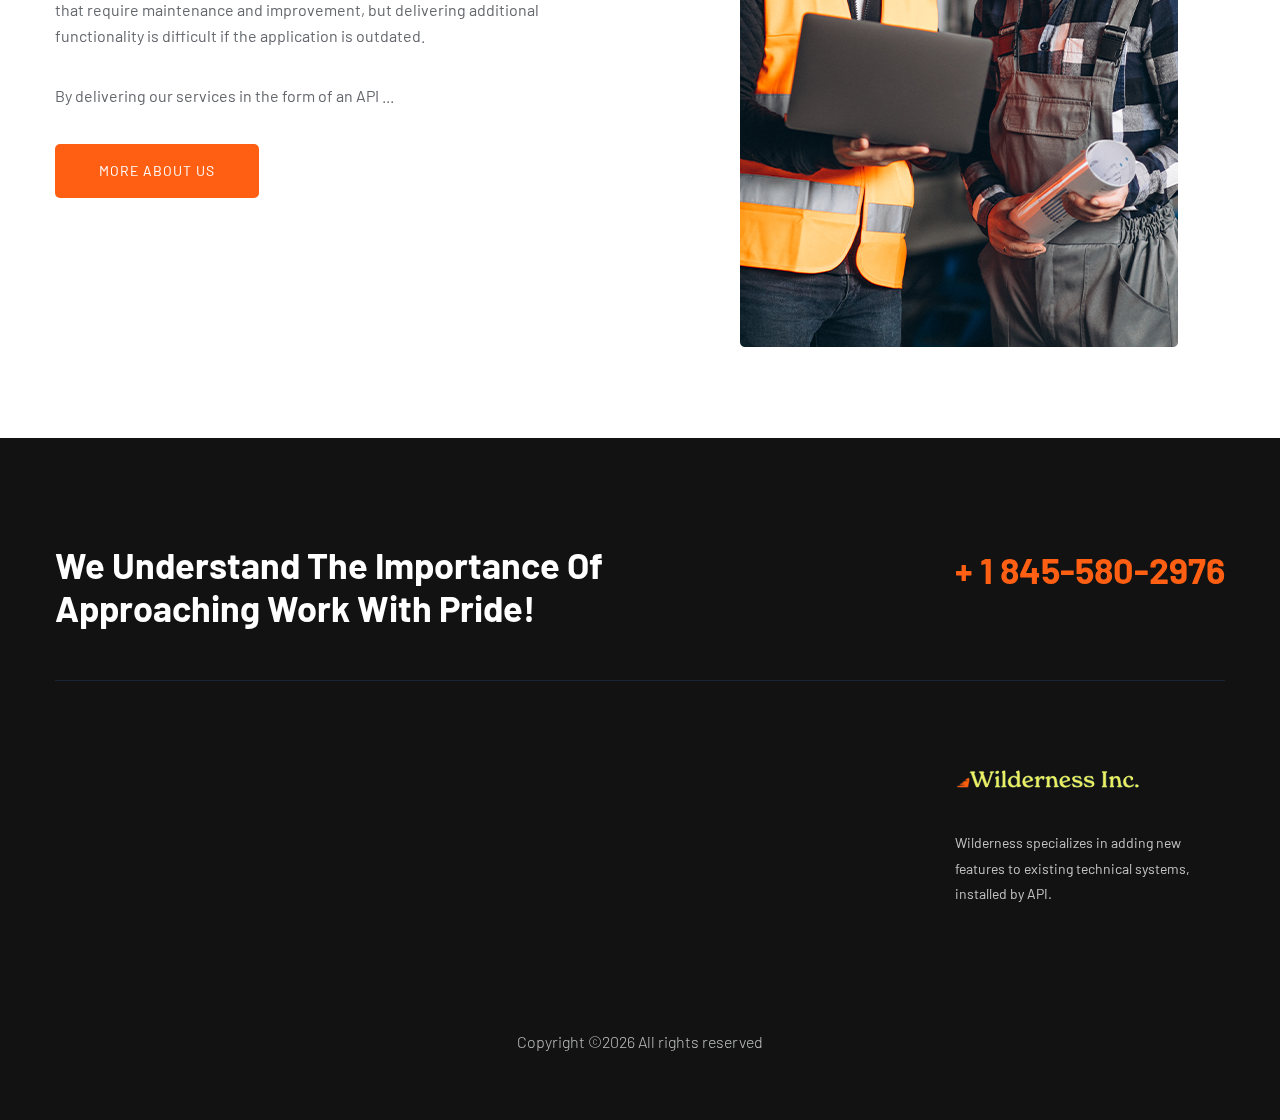
==== commit 042285af: "Remove contact info" ====
--- a/index.html
+++ b/index.html
@@ -115,37 +115,10 @@
         <div class="container">
             <div class="row">
                 <div class="col-lg-4 col-md-6 col-sm-6">
-                    <div class="single-info mb-30">
-                        <div class="info-icon">
-                            <span class="flaticon-support"></span>
-                        </div>
-                        <div class="info-caption">
-                            <p>Call Us Anytime</p>
-                            <span>+ (845) 580-2976</span>
-                        </div>
-                    </div>
                 </div>
                 <div class="col-lg-4 col-md-6 col-sm-6">
-                    <div class="single-info mb-30">
-                        <div class="info-icon">
-                            <span class="flaticon-clock"></span>
-                        </div>
-                        <div class="info-caption">
-                            <p>Work Hours</p>
-                            <span>Mon - Sat 8.00 - 18.00</span>
-                        </div>
-                    </div>
                 </div>
                 <div class="col-lg-4 col-md-6 col-sm-6">
-                    <div class="single-info mb-30">
-                        <div class="info-icon">
-                            <span class="flaticon-place"></span>
-                        </div>
-                        <div class="info-caption">
-                            <p>Location</p>
-                            <span>USA, New York - 10469</span>
-                        </div>
-                    </div>
                 </div>
             </div>
         </div>
